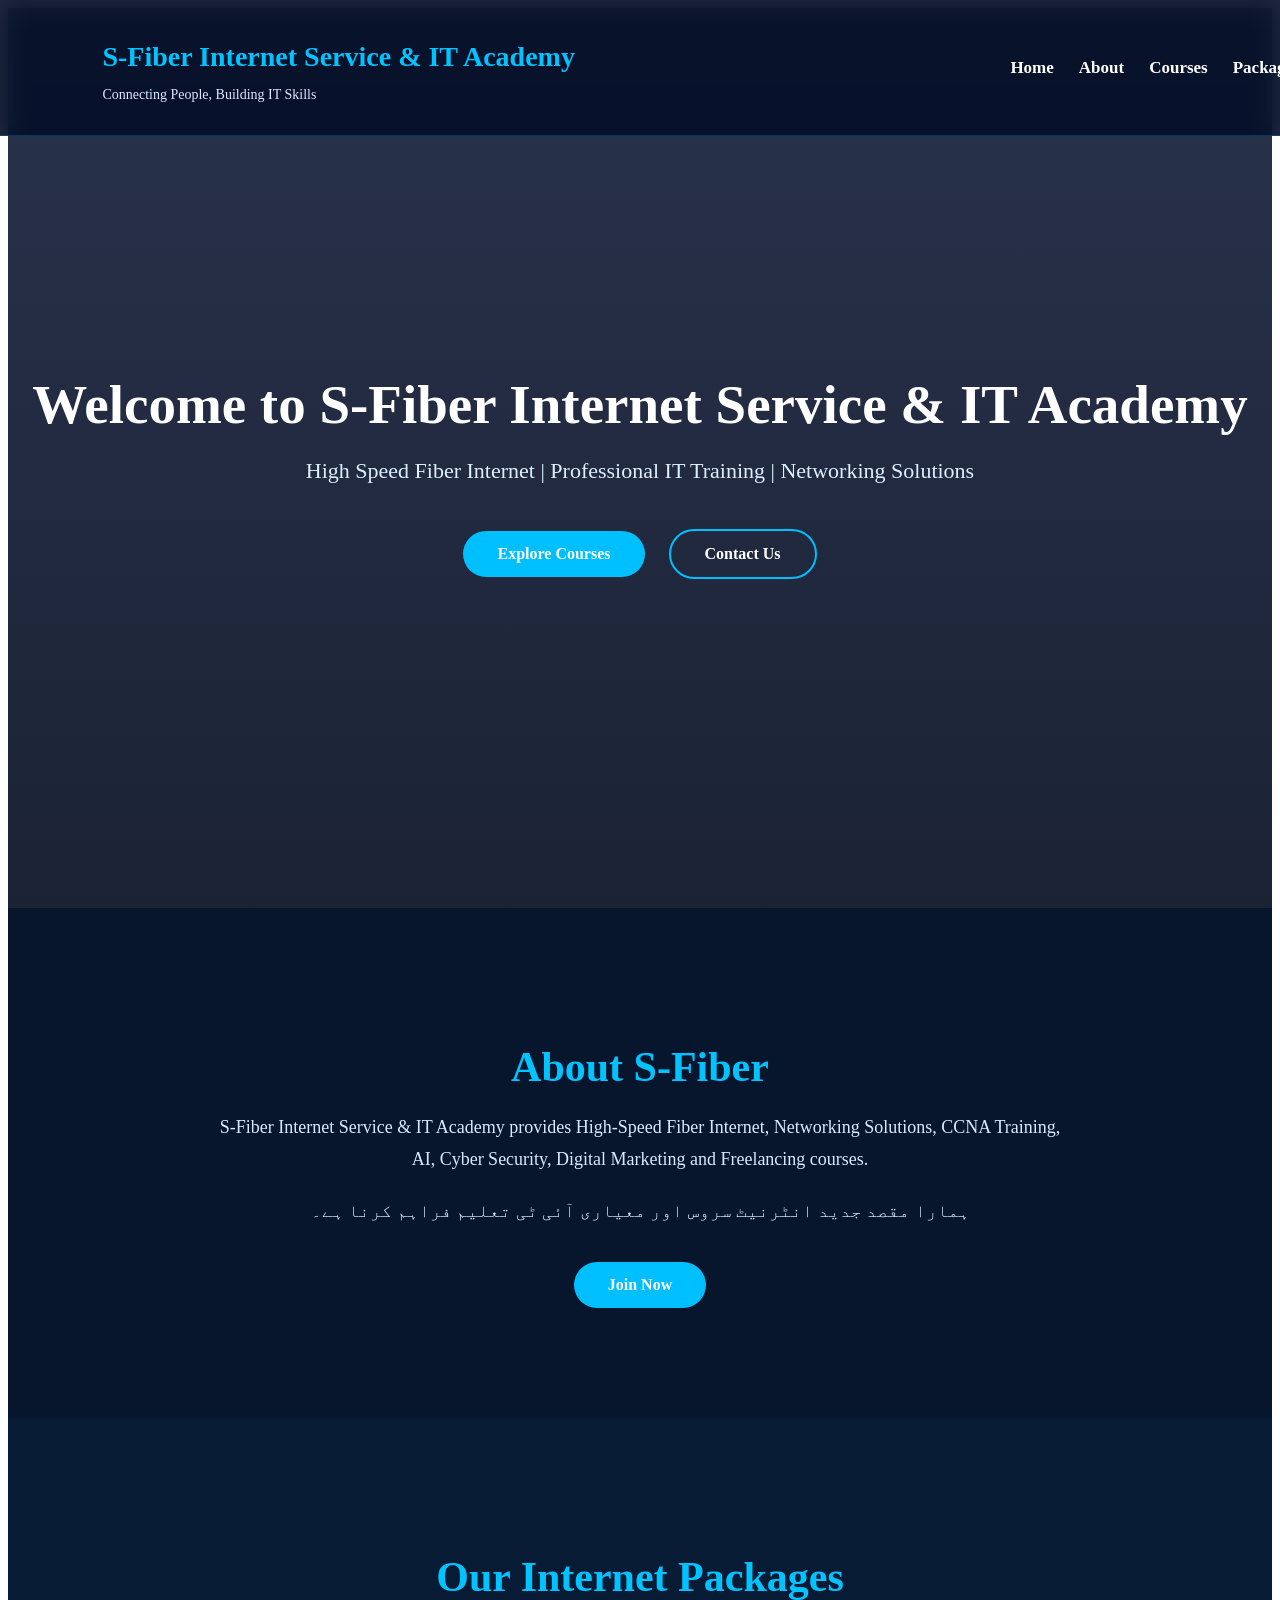
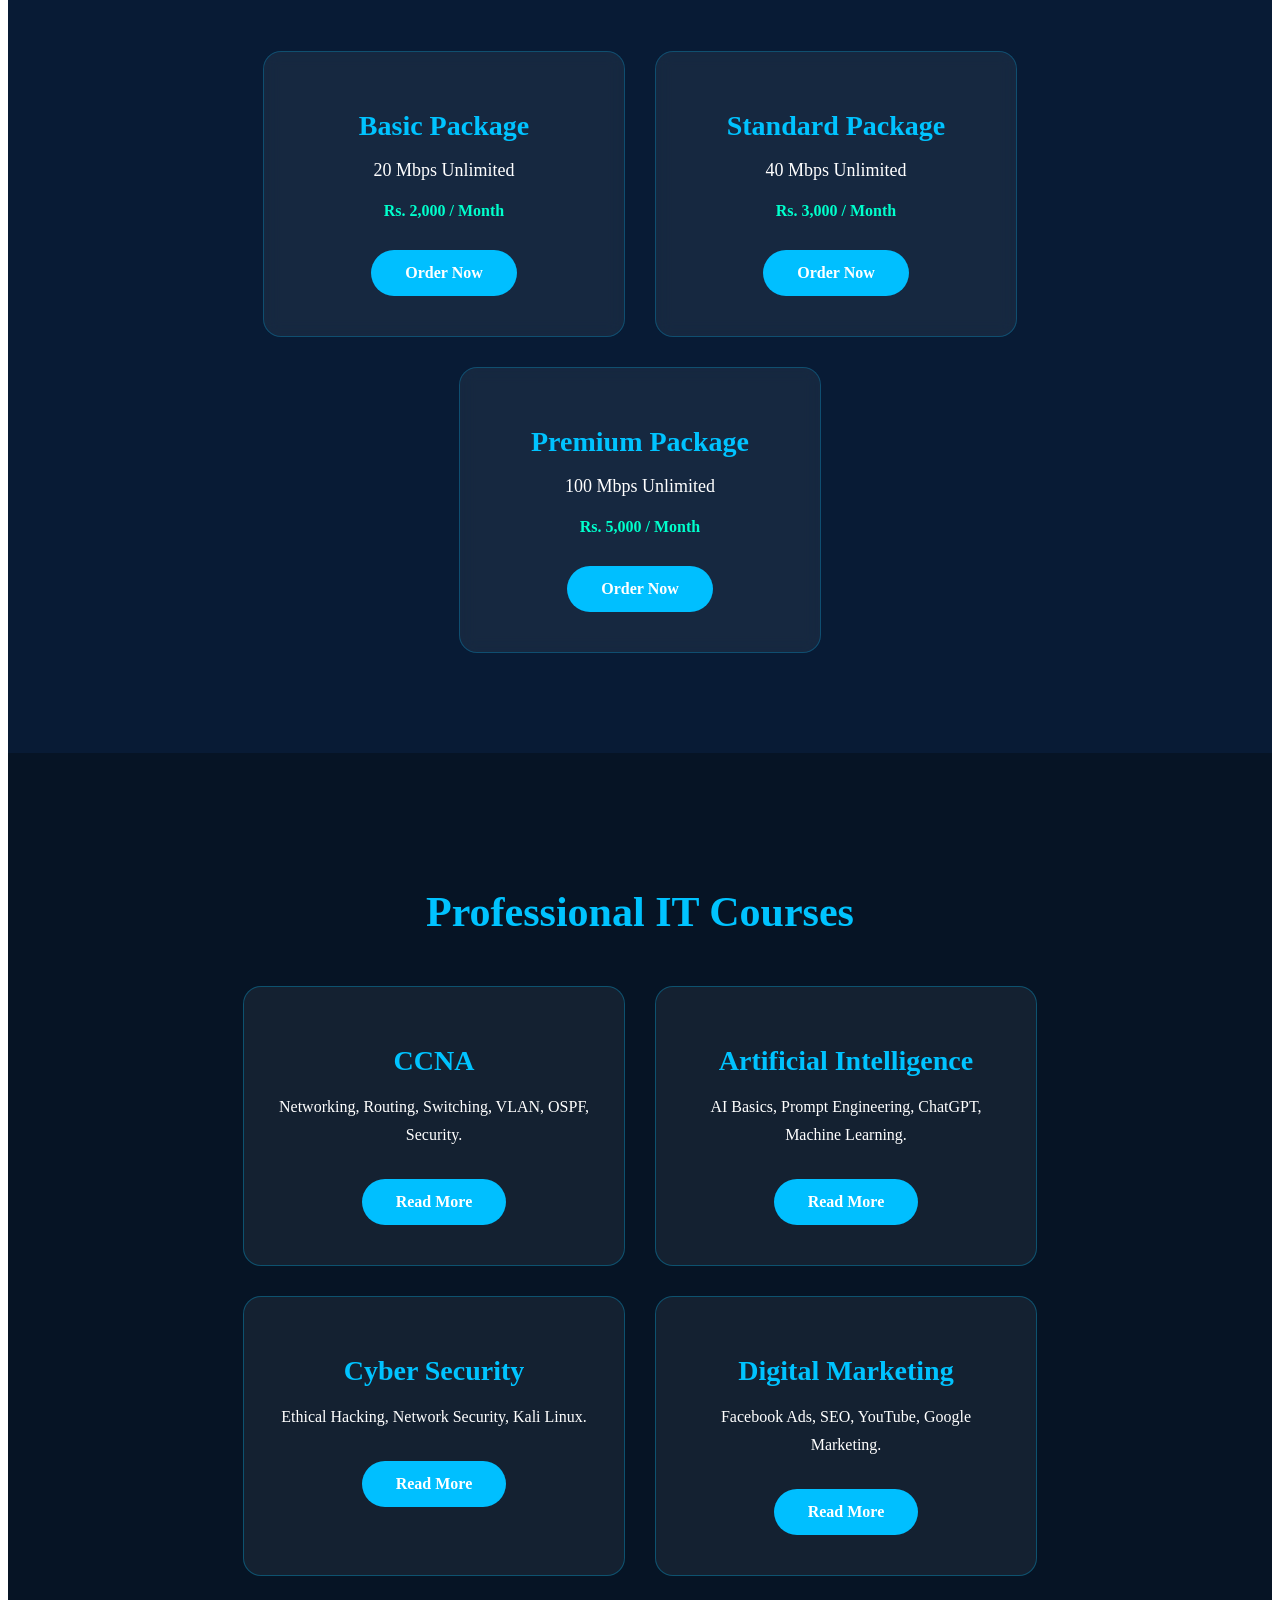
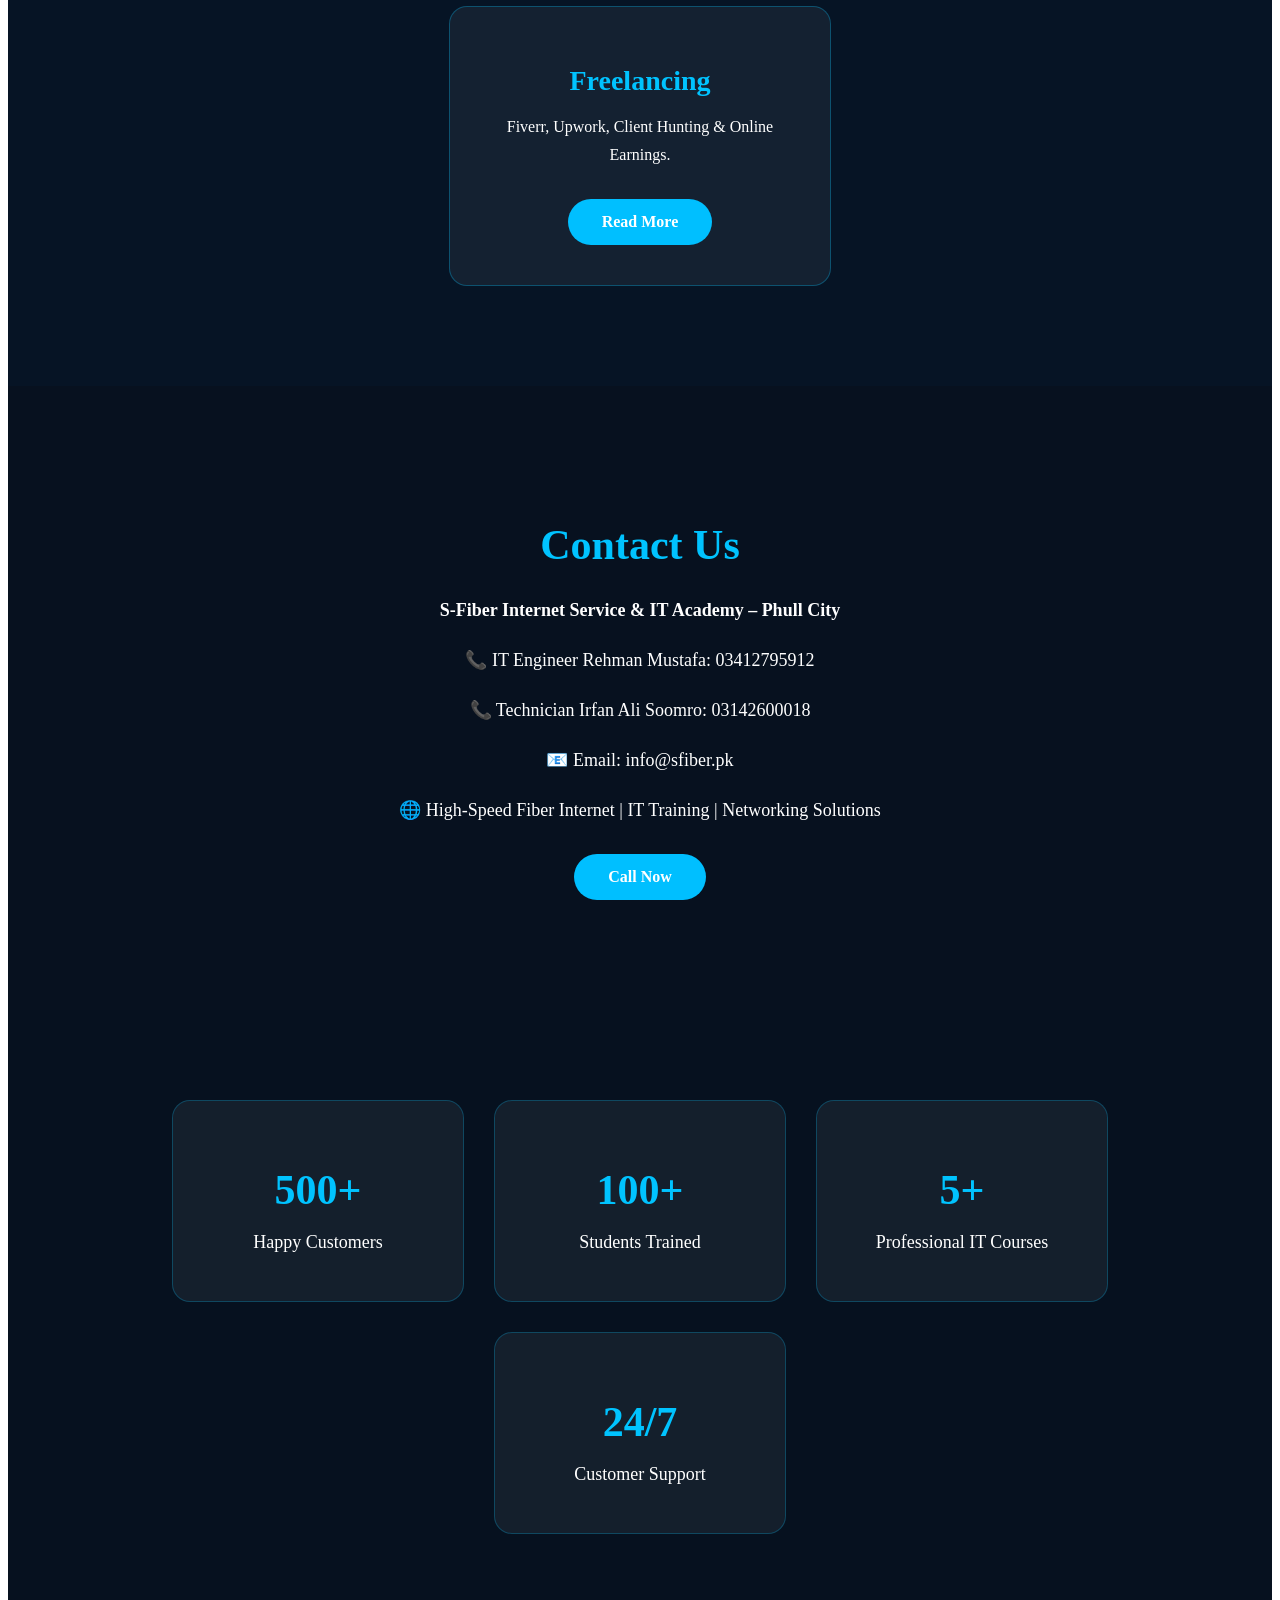
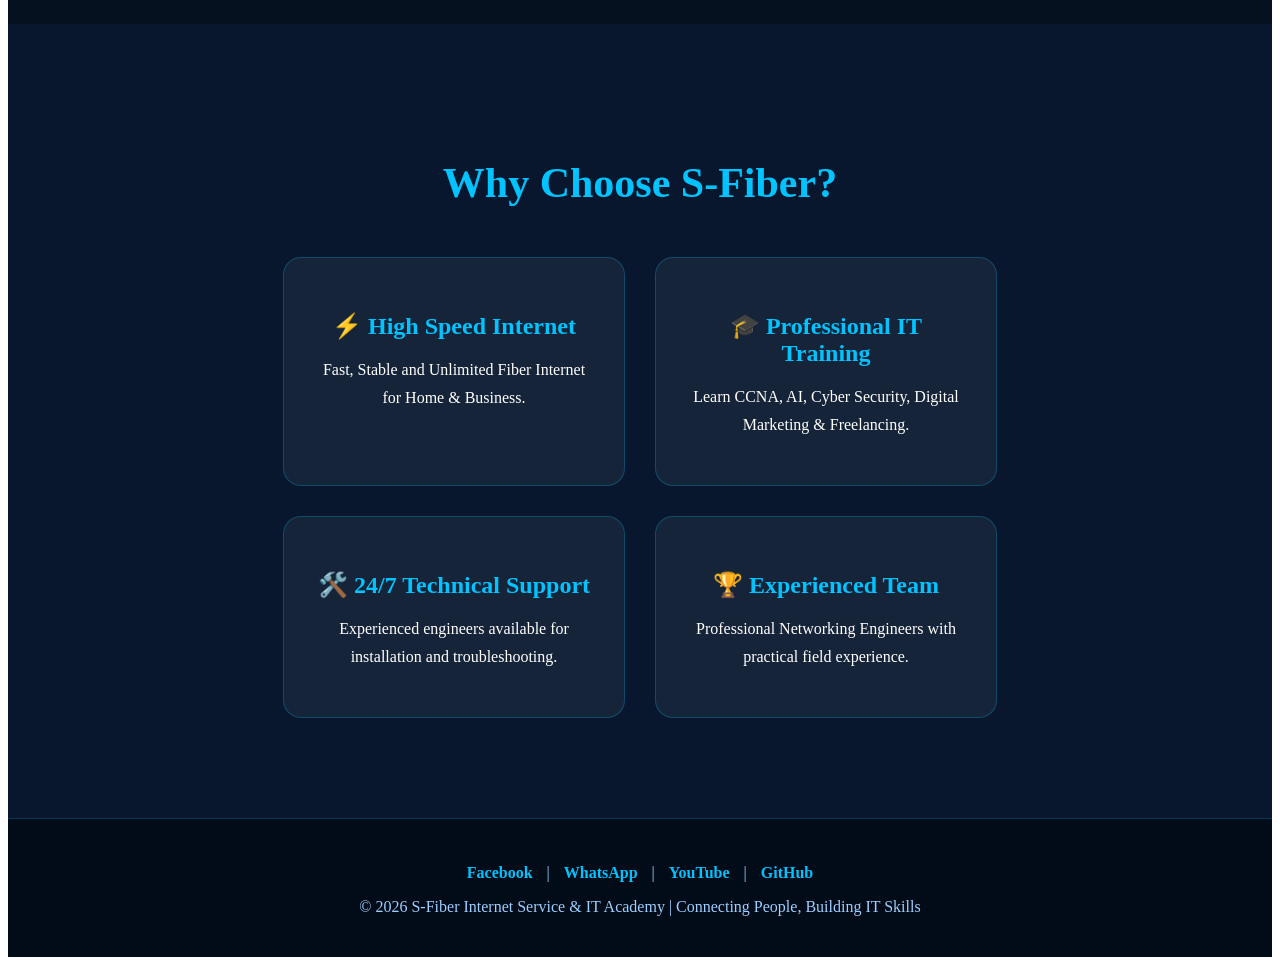
==== index.html @ a6e3f694 "Update index.html" ====
<!DOCTYPE html>
<html lang="en">
<head>
<meta charset="UTF-8">
<meta name="viewport" content="width=device-width, initial-scale=1.0">
<title>S-Fiber Internet Service & IT Academy</title>
<link rel="stylesheet" href="style.css">
</head>
<body>

<header class="header">
    <div class="logo">
        <h2>S-Fiber Internet Service & IT Academy</h2>
        <p>Connecting People, Building IT Skills</p>
    </div>

    <nav>
        <ul>
            <li><a href="#home">Home</a></li>
            <li><a href="#about">About</a></li>
            <li><a href="#courses">Courses</a></li>
            <li><a href="#packages">Packages</a></li>
            <li><a href="#contact">Contact</a></li>
        </ul>
    </nav>
</header>

<section class="hero" id="home">
    <div class="hero-content">
        <h1>Welcome to S-Fiber Internet Service & IT Academy</h1>
        <p>High Speed Fiber Internet | Professional IT Training | Networking Solutions</p>

        <a href="#courses" class="btn">Explore Courses</a>
        <a href="#contact" class="btn btn2">Contact Us</a>
    </div>
</section>
    <!-- ===== About Section ===== -->

<section class="about" id="about">

    <div class="about-text">
        <h2>About S-Fiber</h2>

        <p>
            S-Fiber Internet Service & IT Academy provides High-Speed Fiber
            Internet, Networking Solutions, CCNA Training, AI, Cyber Security,
            Digital Marketing and Freelancing courses.
        </p>

        <p>
            ہمارا مقصد جدید انٹرنیٹ سروس اور معیاری آئی ٹی تعلیم فراہم کرنا ہے۔
        </p>

        <a href="#contact" class="btn">
            Join Now
        </a>

    </div>

</section>
    <!-- Internet Packages -->

<section class="packages" id="packages">

<h2>Our Internet Packages</h2>

<div class="package-container">

<div class="package-card">
<h3>Basic Package</h3>
<p>20 Mbps Unlimited</p>
<h4>Rs. 2,000 / Month</h4>
<a href="#contact" class="btn">Order Now</a>
</div>

<div class="package-card">
<h3>Standard Package</h3>
<p>40 Mbps Unlimited</p>
<h4>Rs. 3,000 / Month</h4>
<a href="#contact" class="btn">Order Now</a>
</div>

<div class="package-card">
<h3>Premium Package</h3>
<p>100 Mbps Unlimited</p>
<h4>Rs. 5,000 / Month</h4>
<a href="#contact" class="btn">Order Now</a>
</div>

</div>

</section>
    <!-- ===== IT Courses ===== -->

<section class="courses" id="courses">

<h2>Professional IT Courses</h2>

<div class="course-container">

<div class="course-card">
<h3>CCNA</h3>
<p>Networking, Routing, Switching, VLAN, OSPF, Security.</p>
<a href="courses/ccna.html" class="btn">Read More</a>
</div>

<div class="course-card">
<h3>Artificial Intelligence</h3>
<p>AI Basics, Prompt Engineering, ChatGPT, Machine Learning.</p>
<a href="courses/ai.html" class="btn">Read More</a>
</div>

<div class="course-card">
<h3>Cyber Security</h3>
<p>Ethical Hacking, Network Security, Kali Linux.</p>
<a href="courses/cyber.html" class="btn">Read More</a>
</div>

<div class="course-card">
<h3>Digital Marketing</h3>
<p>Facebook Ads, SEO, YouTube, Google Marketing.</p>
<a href="courses/digital-marketing.html" class="btn">Read More</a>
</div>

<div class="course-card">
<h3>Freelancing</h3>
<p>Fiverr, Upwork, Client Hunting & Online Earnings.</p>
<a href="courses/freelancing.html" class="btn">Read More</a>
</div>

</div>

</section>
  <section class="contact" id="contact">

<h2>Contact Us</h2>

<p><strong>S-Fiber Internet Service & IT Academy – Phull City</strong></p>

<p>📞 IT Engineer Rehman Mustafa: 03412795912</p>

<p>📞 Technician Irfan Ali Soomro: 03142600018</p>

<p>📧 Email: info@sfiber.pk</p>

<p>🌐 High-Speed Fiber Internet | IT Training | Networking Solutions</p>

<a href="#" class="btn">Call Now</a>

</section>
<!-- ===== Statistics Section ===== -->

<section class="stats">

<div class="stat-box">
<h2>500+</h2>
<p>Happy Customers</p>
</div>

<div class="stat-box">
<h2>100+</h2>
<p>Students Trained</p>
</div>

<div class="stat-box">
<h2>5+</h2>
<p>Professional IT Courses</p>
</div>

<div class="stat-box">
<h2>24/7</h2>
<p>Customer Support</p>
</div>

</section>
<!-- ===== Why Choose Us ===== -->

<section class="why-us">

<h2>Why Choose S-Fiber?</h2>

<div class="why-container">

<div class="why-card">
<h3>⚡ High Speed Internet</h3>
<p>Fast, Stable and Unlimited Fiber Internet for Home & Business.</p>
</div>

<div class="why-card">
<h3>🎓 Professional IT Training</h3>
<p>Learn CCNA, AI, Cyber Security, Digital Marketing & Freelancing.</p>
</div>

<div class="why-card">
<h3>🛠️ 24/7 Technical Support</h3>
<p>Experienced engineers available for installation and troubleshooting.</p>
</div>

<div class="why-card">
<h3>🏆 Experienced Team</h3>
<p>Professional Networking Engineers with practical field experience.</p>
</div>

</div>

</section>

<footer>
    <div class="footer-links">
    <a href="#">Facebook</a> |
    <a href="#">WhatsApp</a> |
    <a href="#">YouTube</a> |
    <a href="#">GitHub</a>
</div>

<p>© 2026 S-Fiber Internet Service & IT Academy | Connecting People, Building IT Skills</p>

</footer>
</body>
</html>
---- style.css ----
/* ===== Professional Header ===== */

.header{
    position:fixed;
    top:0;
    left:0;
    width:100%;
    padding:18px 8%;
    background:rgba(5,15,40,.90);
    backdrop-filter:blur(10px);
    display:flex;
    justify-content: flex-start;
gap: 80px;
    align-items:center;
    z-index:1000;
    border-bottom:1px solid rgba(0,170,255,.25);
}

.logo h2{
    color:#00c3ff;
    font-size:28px;
    margin-bottom:4px;
}

.logo p{
    color:#d8e9ff;
    font-size:14px;
}
nav{
    margin-left:auto;
}
nav ul{
    display:flex;
    list-style:none;
    gap:25px;
}

nav ul li a{
    color:#fff;
    text-decoration:none;
    font-size:17px;
    font-weight:600;
    transition:.3s;
}

nav ul li a:hover{
    color:#00c3ff;
}

/* ===== Hero Section ===== */

.hero{
    height:100vh;
    display:flex;
    justify-content:center;
    align-items:center;
    text-align:center;
    padding:0 20px;
    background:linear-gradient(rgba(3,15,45,.85),rgba(2,10,30,.90)),
    url("https://images.unsplash.com/photo-1518770660439-4636190af475?auto=format&fit=crop&w=1600&q=80");
    background-size:cover;
    background-position:center;
}

.hero-content h1{
    font-size:55px;
    color:#ffffff;
    margin-bottom:20px;
}

.hero-content p{
    font-size:22px;
    color:#dcefff;
    margin-bottom:35px;
}

.btn{
    display:inline-block;
    padding:14px 34px;
    background:#00bfff;
    color:#fff;
    text-decoration:none;
    border-radius:40px;
    margin:10px;
    font-weight:bold;
    transition:.3s;
}

.btn:hover{
    background:#008cff;
    transform:translateY(-5px);
}

.btn2{
    background:transparent;
    border:2px solid #00bfff;
}

.btn2:hover{
    background:#00bfff;
}

/* ===== Mobile ===== */

@media(max-width:768px){

.header{
    flex-direction:column;
    padding:15px;
}

nav ul{
    flex-wrap:wrap;
    justify-content:center;
    gap:15px;
    margin-top:10px;
}

.hero-content h1{
    font-size:34px;
}

.hero-content p{
    font-size:18px;
}

}
/* ===== About Section ===== */

.about{

padding:100px 8%;
background:#07162d;

}

.about-text{

max-width:850px;
margin:auto;
text-align:center;

}

.about h2{

font-size:42px;
color:#00c3ff;
margin-bottom:20px;

}

.about p{

font-size:18px;
line-height:32px;
color:#d8e9ff;
margin-bottom:20px;

}

.about .btn{

margin-top:15px;

}
/* ===== Internet Packages ===== */

.packages{
padding:100px 8%;
background:#081b35;
text-align:center;
}

.packages h2{
font-size:42px;
color:#00c3ff;
margin-bottom:50px;
}

.package-container{
display:flex;
justify-content:center;
flex-wrap:wrap;
gap:30px;
}

.package-card{
width:300px;
padding:30px;
background:rgba(255,255,255,.06);
border:1px solid rgba(0,195,255,.25);
border-radius:18px;
transition:.4s;
backdrop-filter:blur(8px);
}

.package-card:hover{
transform:translateY(-10px);
box-shadow:0 0 25px rgba(0,195,255,.45);
}

.package-card h3{
color:#00c3ff;
font-size:28px;
margin-bottom:15px;
}

.package-card p{
font-size:18px;
color:#fff;
margin-bottom:15px;
}

.package-card h4{
color:#00ffcc;
margin-bottom:20px;
}
/* ===== IT Courses ===== */

.courses{
padding:100px 8%;
background:#061425;
text-align:center;
}

.courses h2{
font-size:42px;
color:#00c3ff;
margin-bottom:50px;
}

.course-container{
display:flex;
justify-content:center;
flex-wrap:wrap;
gap:30px;
}

.course-card{
width:320px;
padding:30px;
background:rgba(255,255,255,.06);
border-radius:18px;
border:1px solid rgba(0,195,255,.30);
transition:.4s;
}

.course-card:hover{
transform:translateY(-10px);
box-shadow:0 0 25px rgba(0,195,255,.40);
}

.course-card h3{
color:#00c3ff;
margin-bottom:15px;
font-size:28px;
}

.course-card p{
color:#fff;
margin-bottom:20px;
line-height:28px;
}
/* ===== Contact ===== */

.contact{
padding:100px 8%;
text-align:center;
background:#07111f;
}

.contact h2{
font-size:42px;
color:#00c3ff;
margin-bottom:25px;
}

.contact p{
font-size:18px;
line-height:32px;
color:#fff;
}

footer{
background:#020b18;
padding:25px;
text-align:center;
color:#9ecfff;
border-top:1px solid rgba(0,195,255,.25);
}
/* ===== Statistics ===== */

.stats{
display:flex;
justify-content:center;
flex-wrap:wrap;
gap:30px;
padding:90px 8%;
background:#06111f;
text-align:center;
}

.stat-box{
width:230px;
padding:30px;
background:rgba(255,255,255,.06);
border-radius:18px;
border:1px solid rgba(0,195,255,.25);
transition:.4s;
}

.stat-box:hover{
transform:translateY(-8px);
box-shadow:0 0 20px rgba(0,195,255,.45);
}

.stat-box h2{
font-size:42px;
color:#00c3ff;
margin-bottom:10px;
}

.stat-box p{
font-size:18px;
color:#fff;
}
.footer-links{
    margin-top:20px;
}

.footer-links a{
    color:#00c3ff;
    text-decoration:none;
    margin:0 10px;
    font-weight:bold;
    transition:.3s;
}

.footer-links a:hover{
    color:#ffffff;
}
/* ===== Why Choose Us ===== */

.why-us{
padding:100px 8%;
background:#08172d;
text-align:center;
}

.why-us h2{
font-size:42px;
color:#00c3ff;
margin-bottom:50px;
}

.why-container{
display:flex;
flex-wrap:wrap;
justify-content:center;
gap:30px;
}

.why-card{
width:280px;
padding:30px;
background:rgba(255,255,255,.06);
border-radius:18px;
border:1px solid rgba(0,195,255,.25);
transition:.4s;
}

.why-card:hover{
transform:translateY(-10px);
box-shadow:0 0 25px rgba(0,195,255,.45);
}

.why-card h3{
color:#00c3ff;
margin-bottom:15px;
font-size:24px;
}

.why-card p{
color:#fff;
line-height:28px;
}
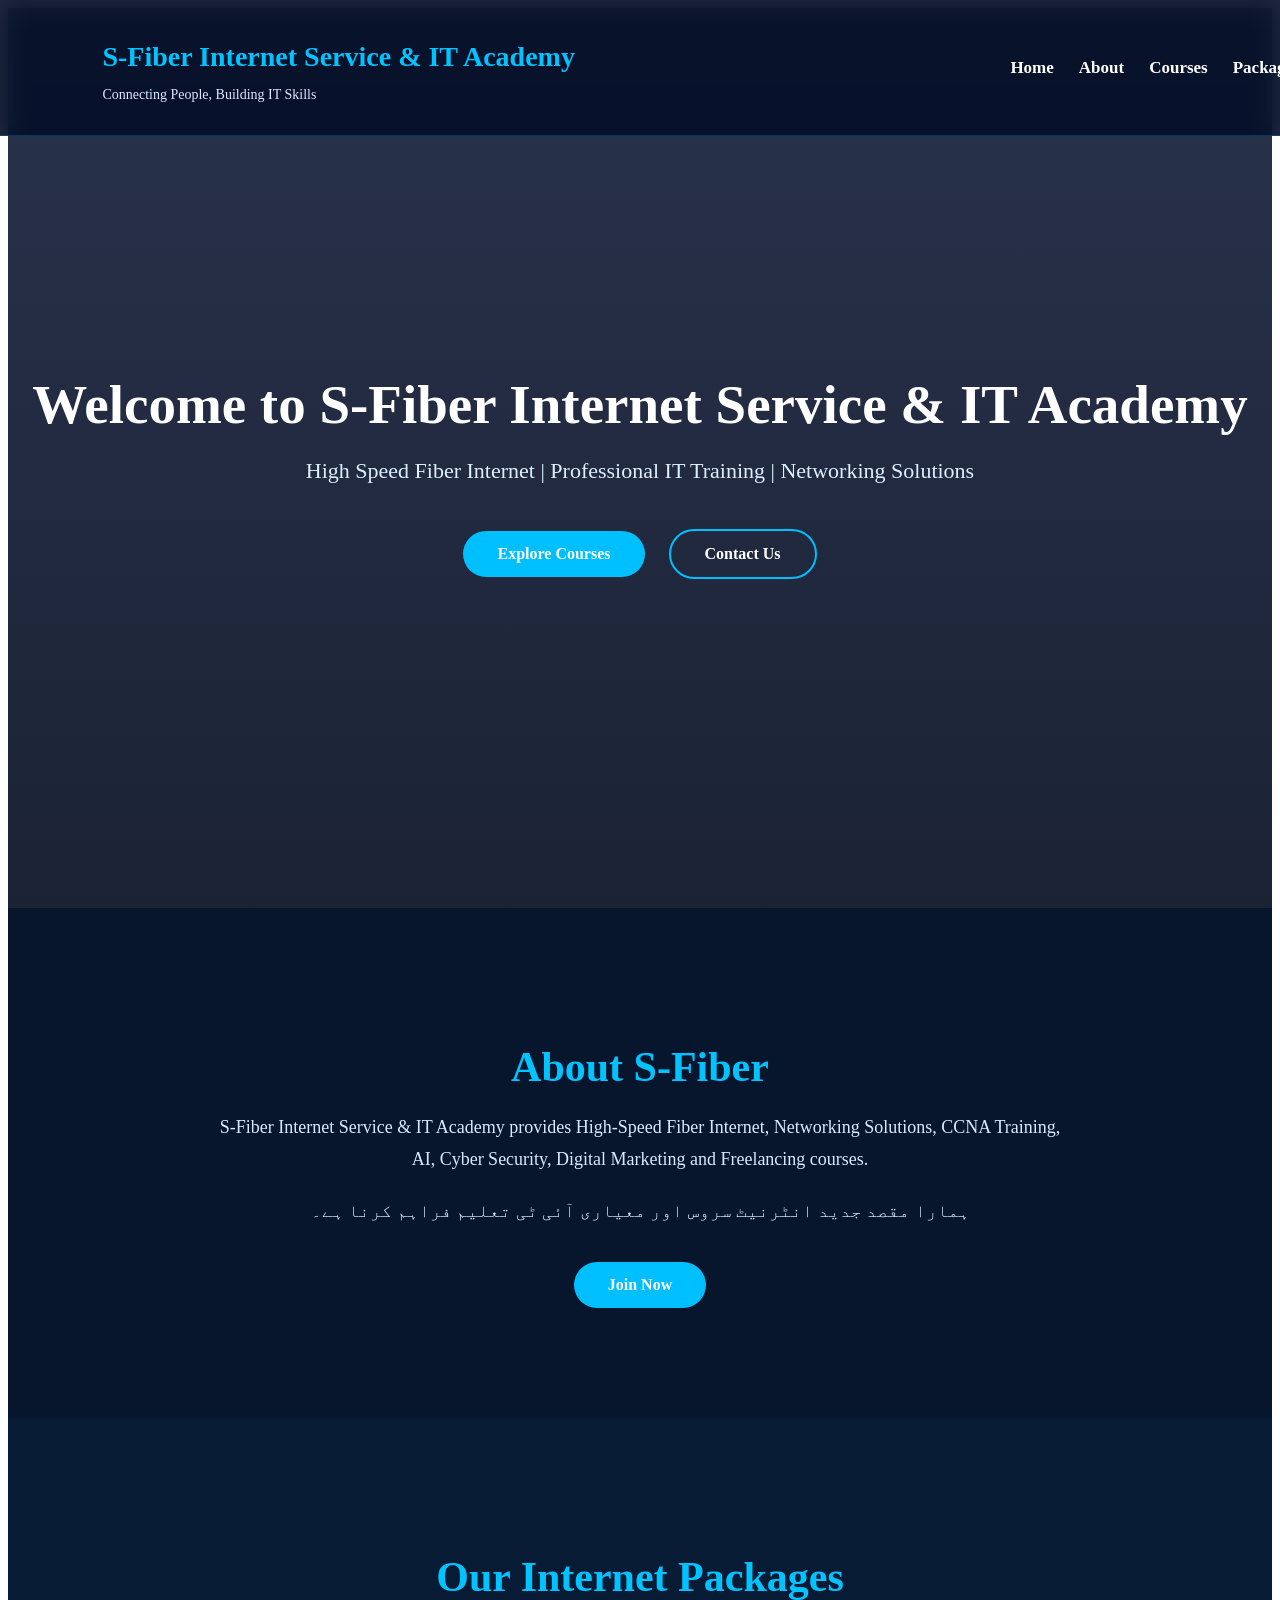
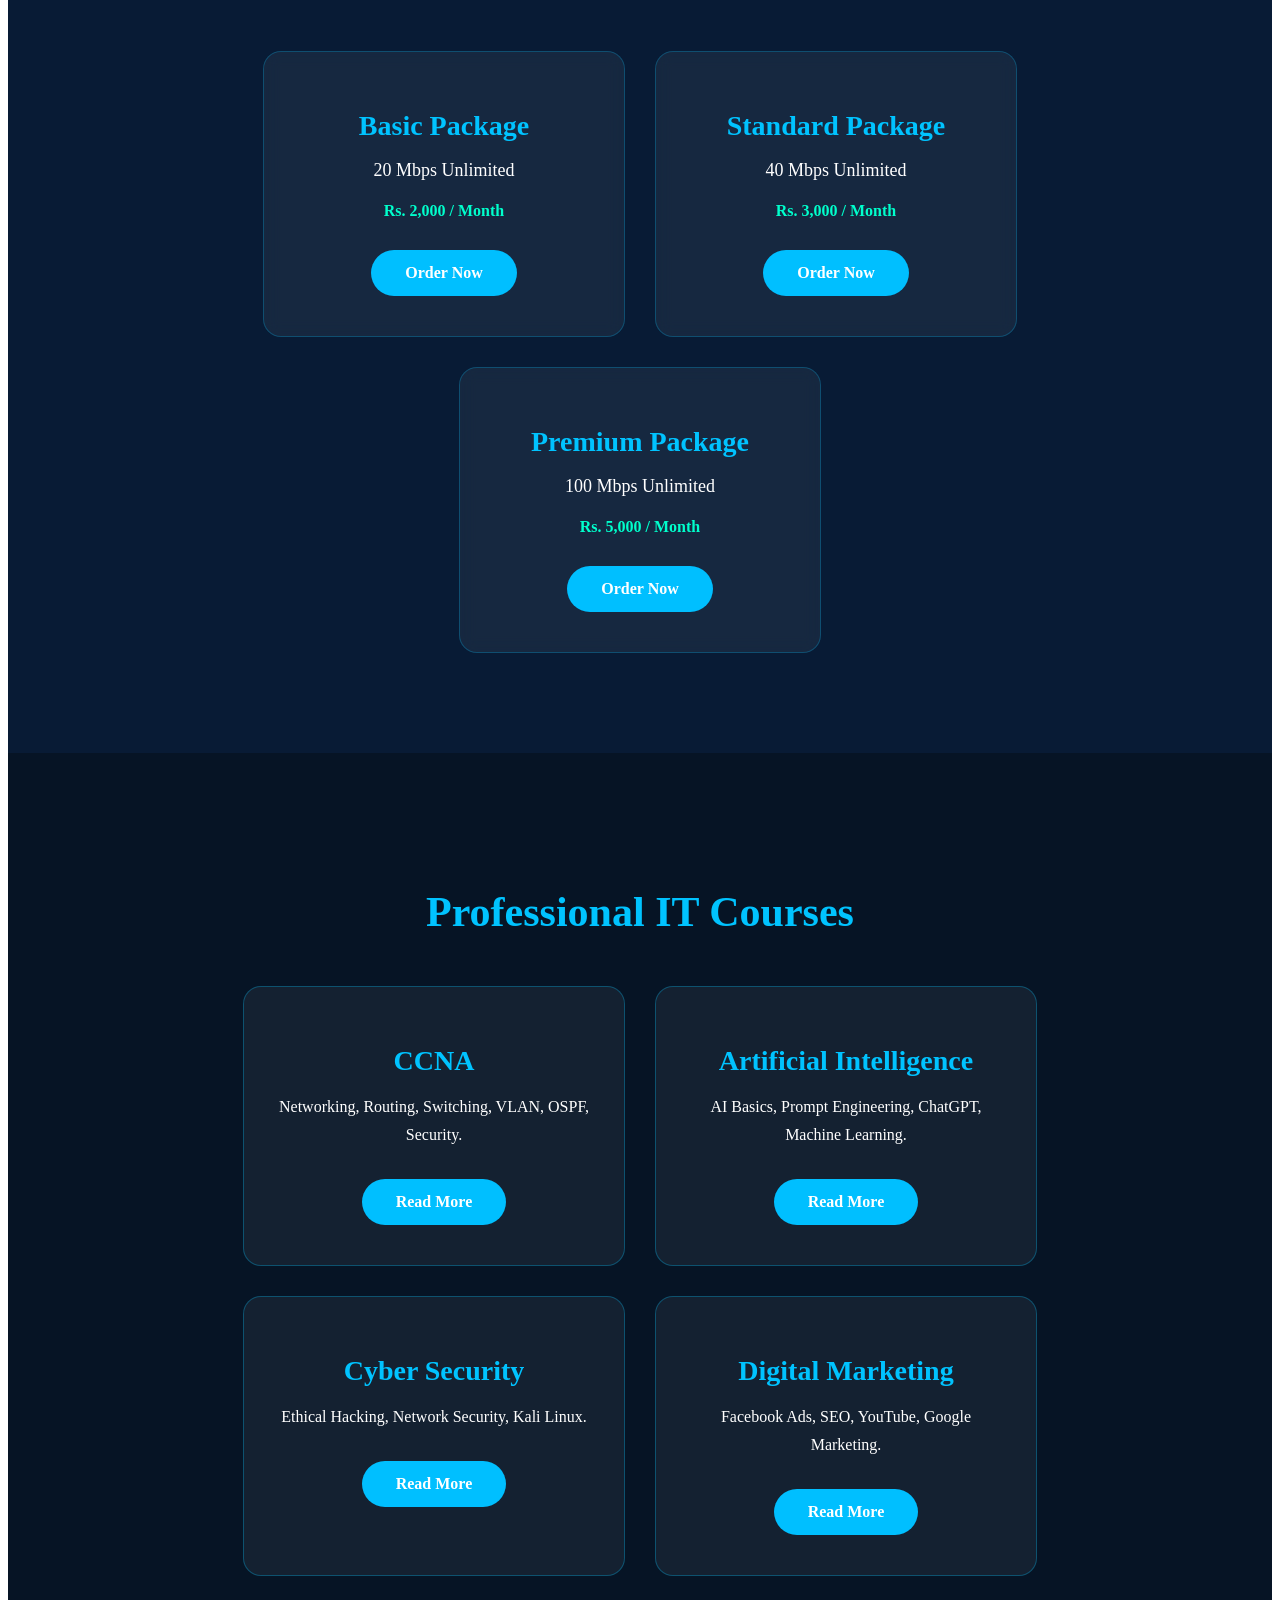
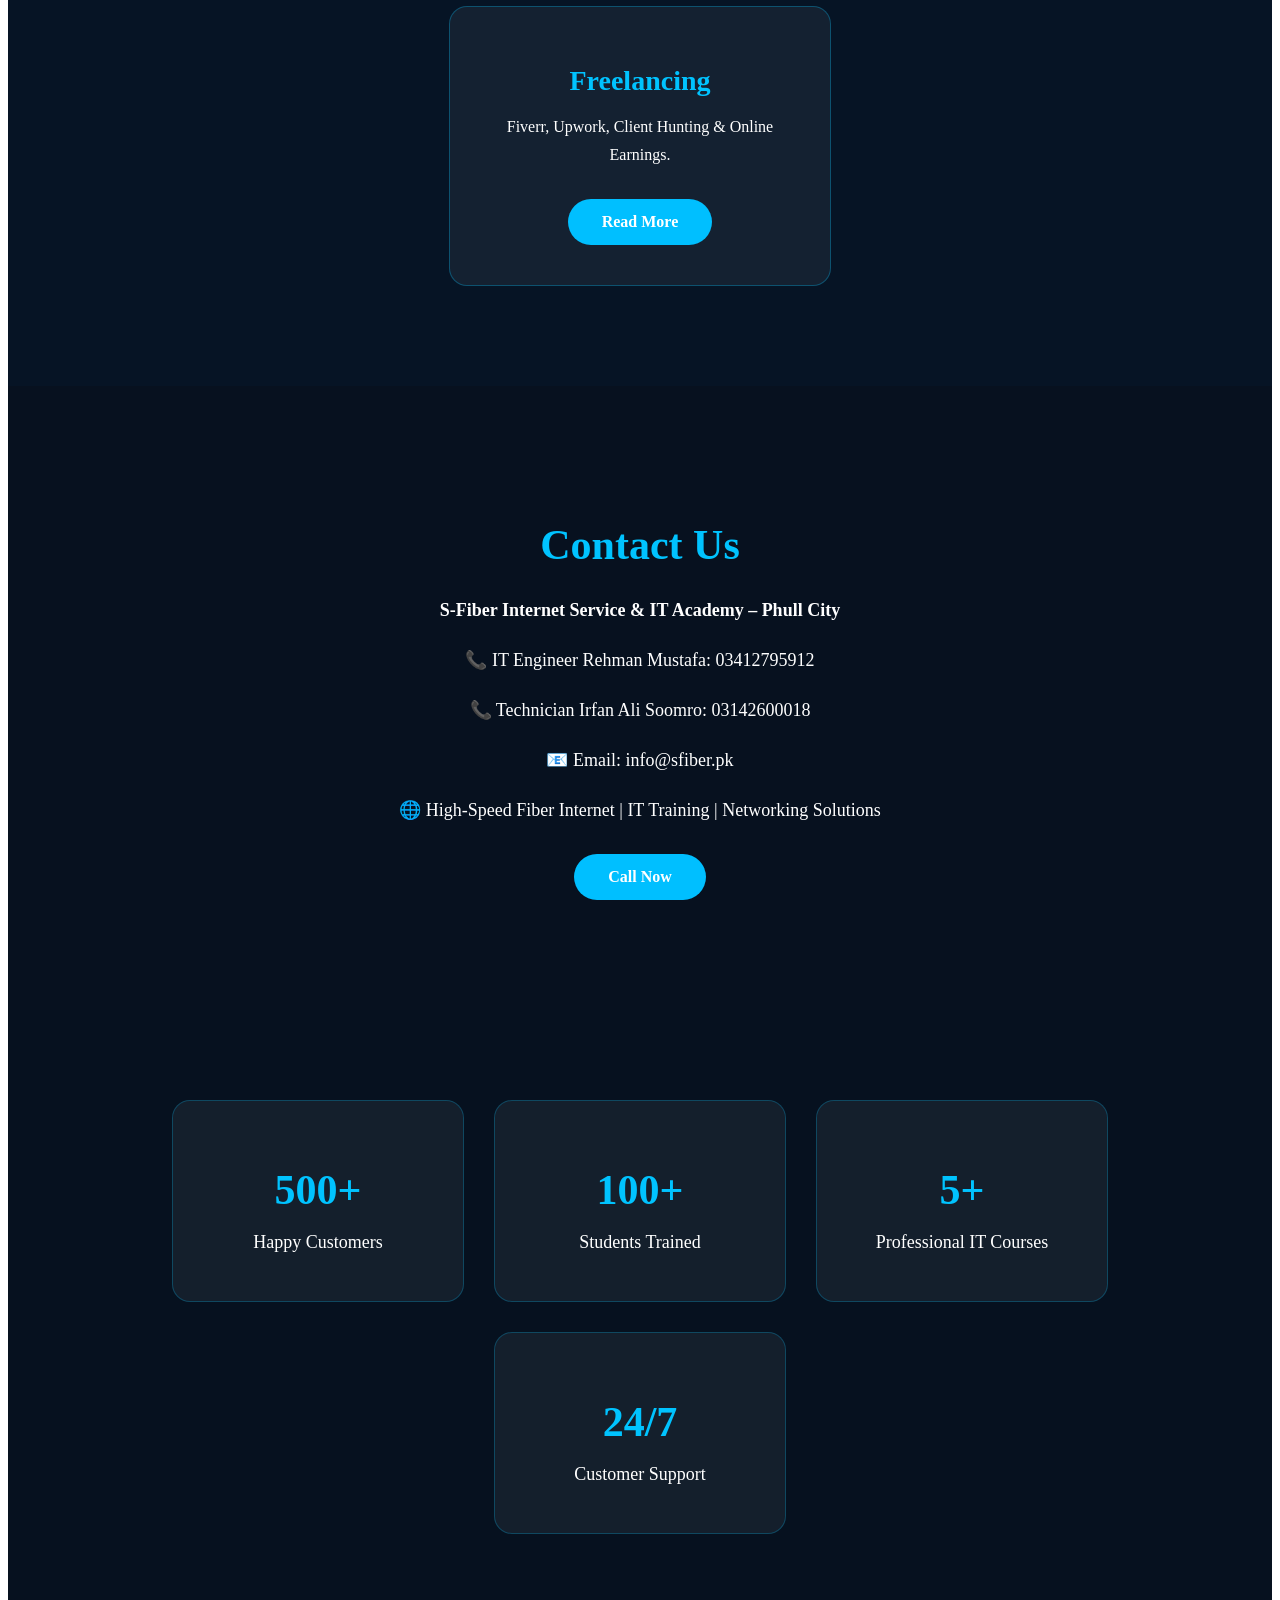
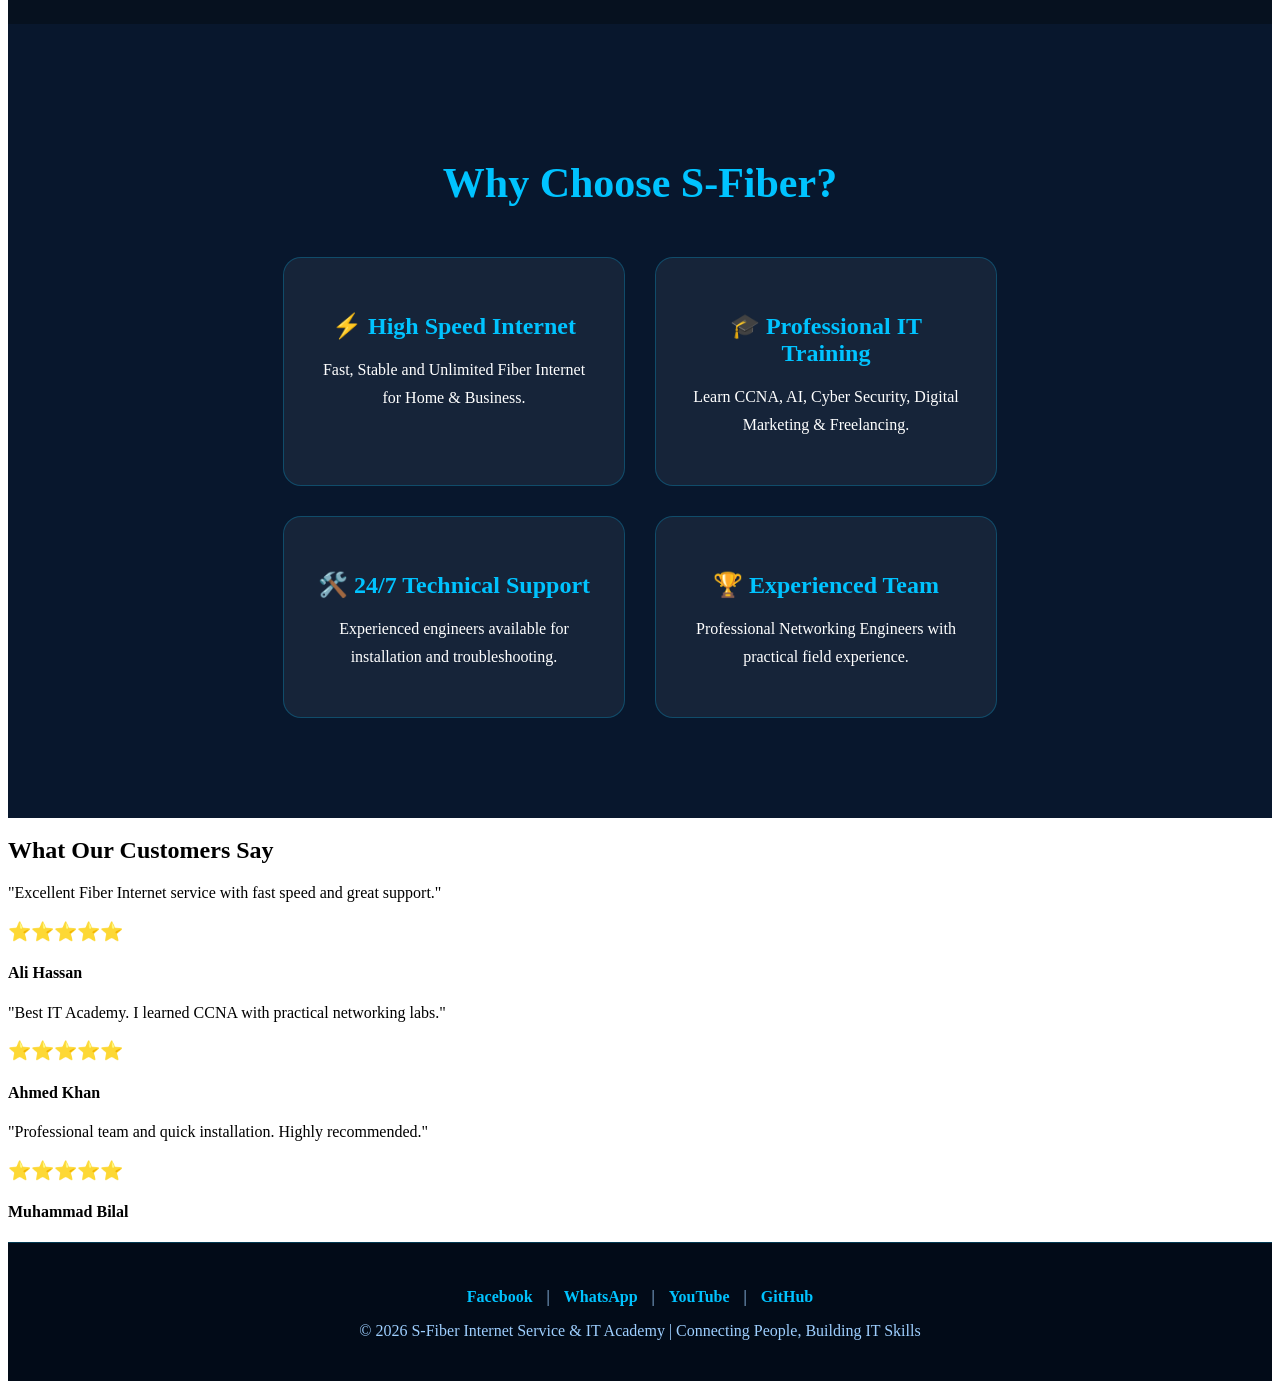
==== commit cbd05835: "Update index.html" ====
--- a/index.html
+++ b/index.html
@@ -204,6 +204,35 @@
 </div>
 
 </section>
+ <!-- ===== Testimonials ===== -->
+
+<section class="testimonials">
+
+<h2>What Our Customers Say</h2>
+
+<div class="testimonial-container">
+
+<div class="testimonial-card">
+<p>"Excellent Fiber Internet service with fast speed and great support."</p>
+<h3>⭐⭐⭐⭐⭐</h3>
+<h4>Ali Hassan</h4>
+</div>
+
+<div class="testimonial-card">
+<p>"Best IT Academy. I learned CCNA with practical networking labs."</p>
+<h3>⭐⭐⭐⭐⭐</h3>
+<h4>Ahmed Khan</h4>
+</div>
+
+<div class="testimonial-card">
+<p>"Professional team and quick installation. Highly recommended."</p>
+<h3>⭐⭐⭐⭐⭐</h3>
+<h4>Muhammad Bilal</h4>
+</div>
+
+</div>
+
+</section>   
 
 <footer>
     <div class="footer-links">
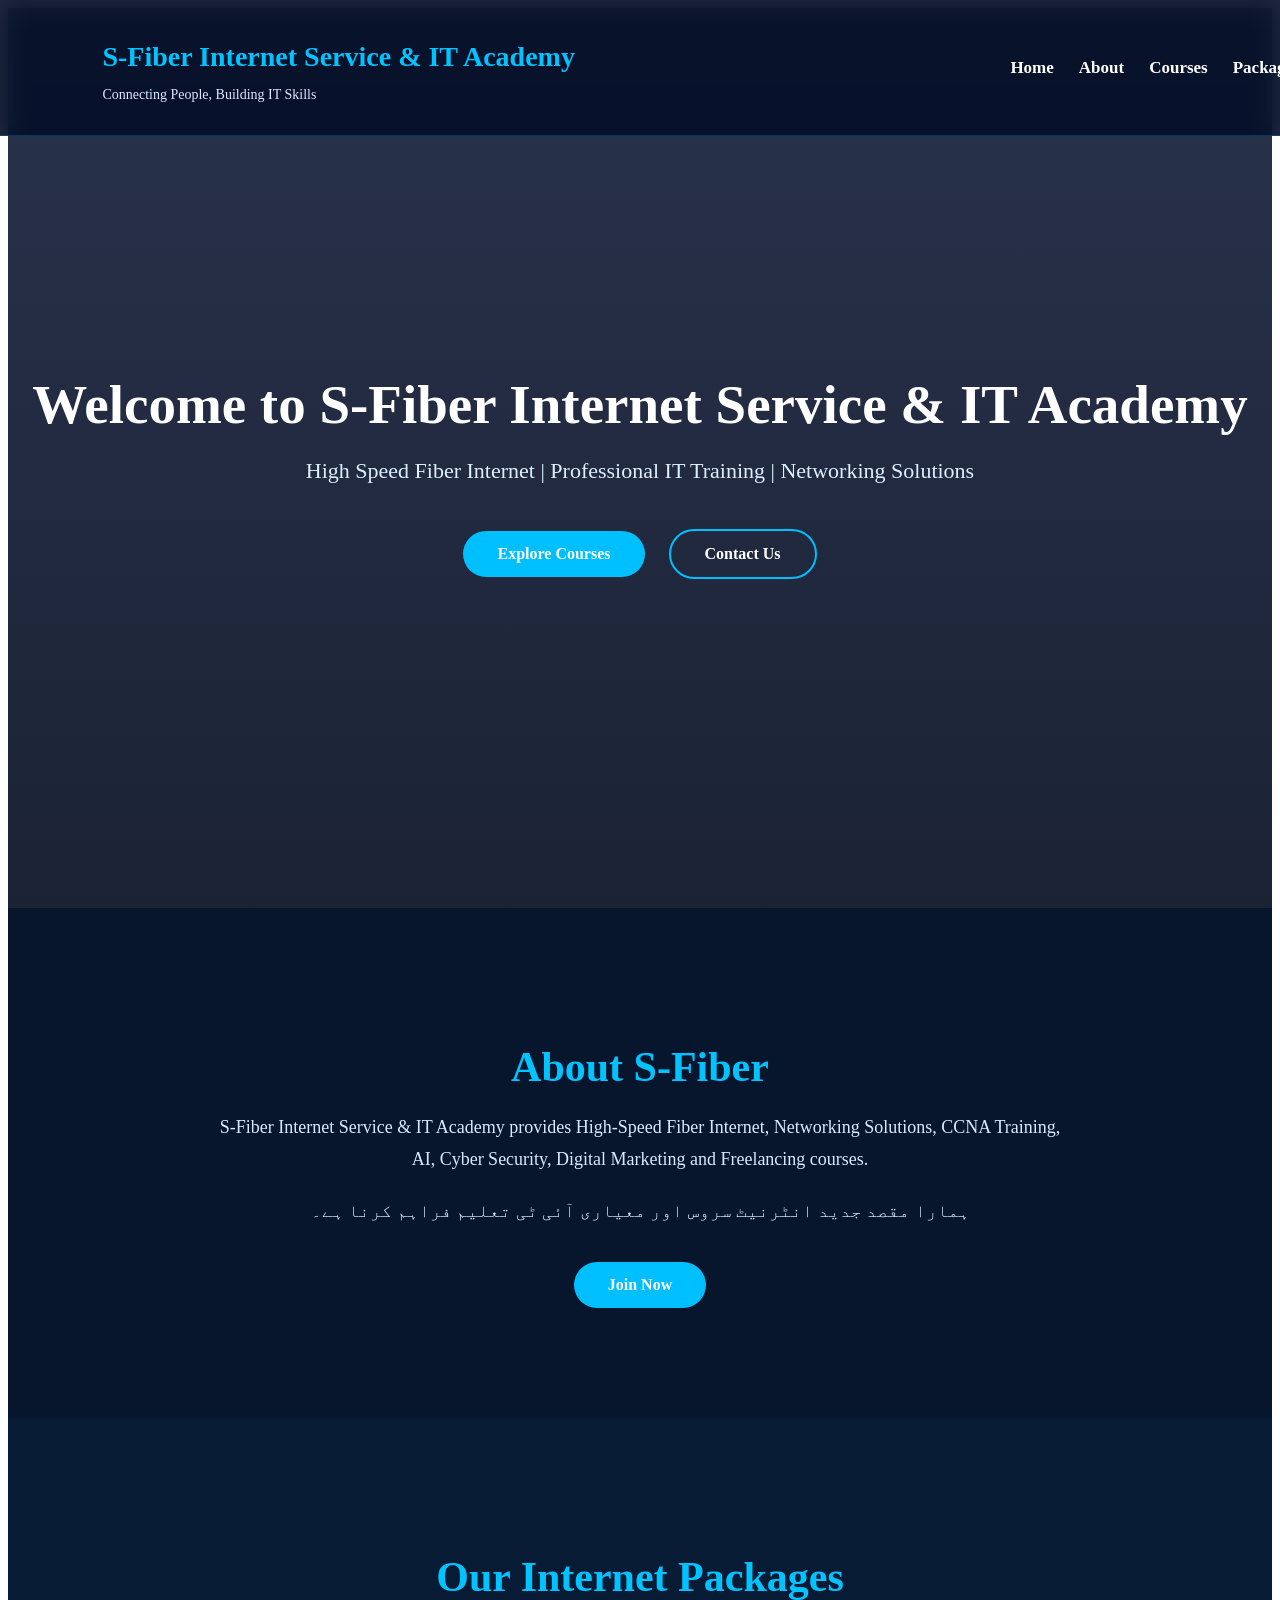
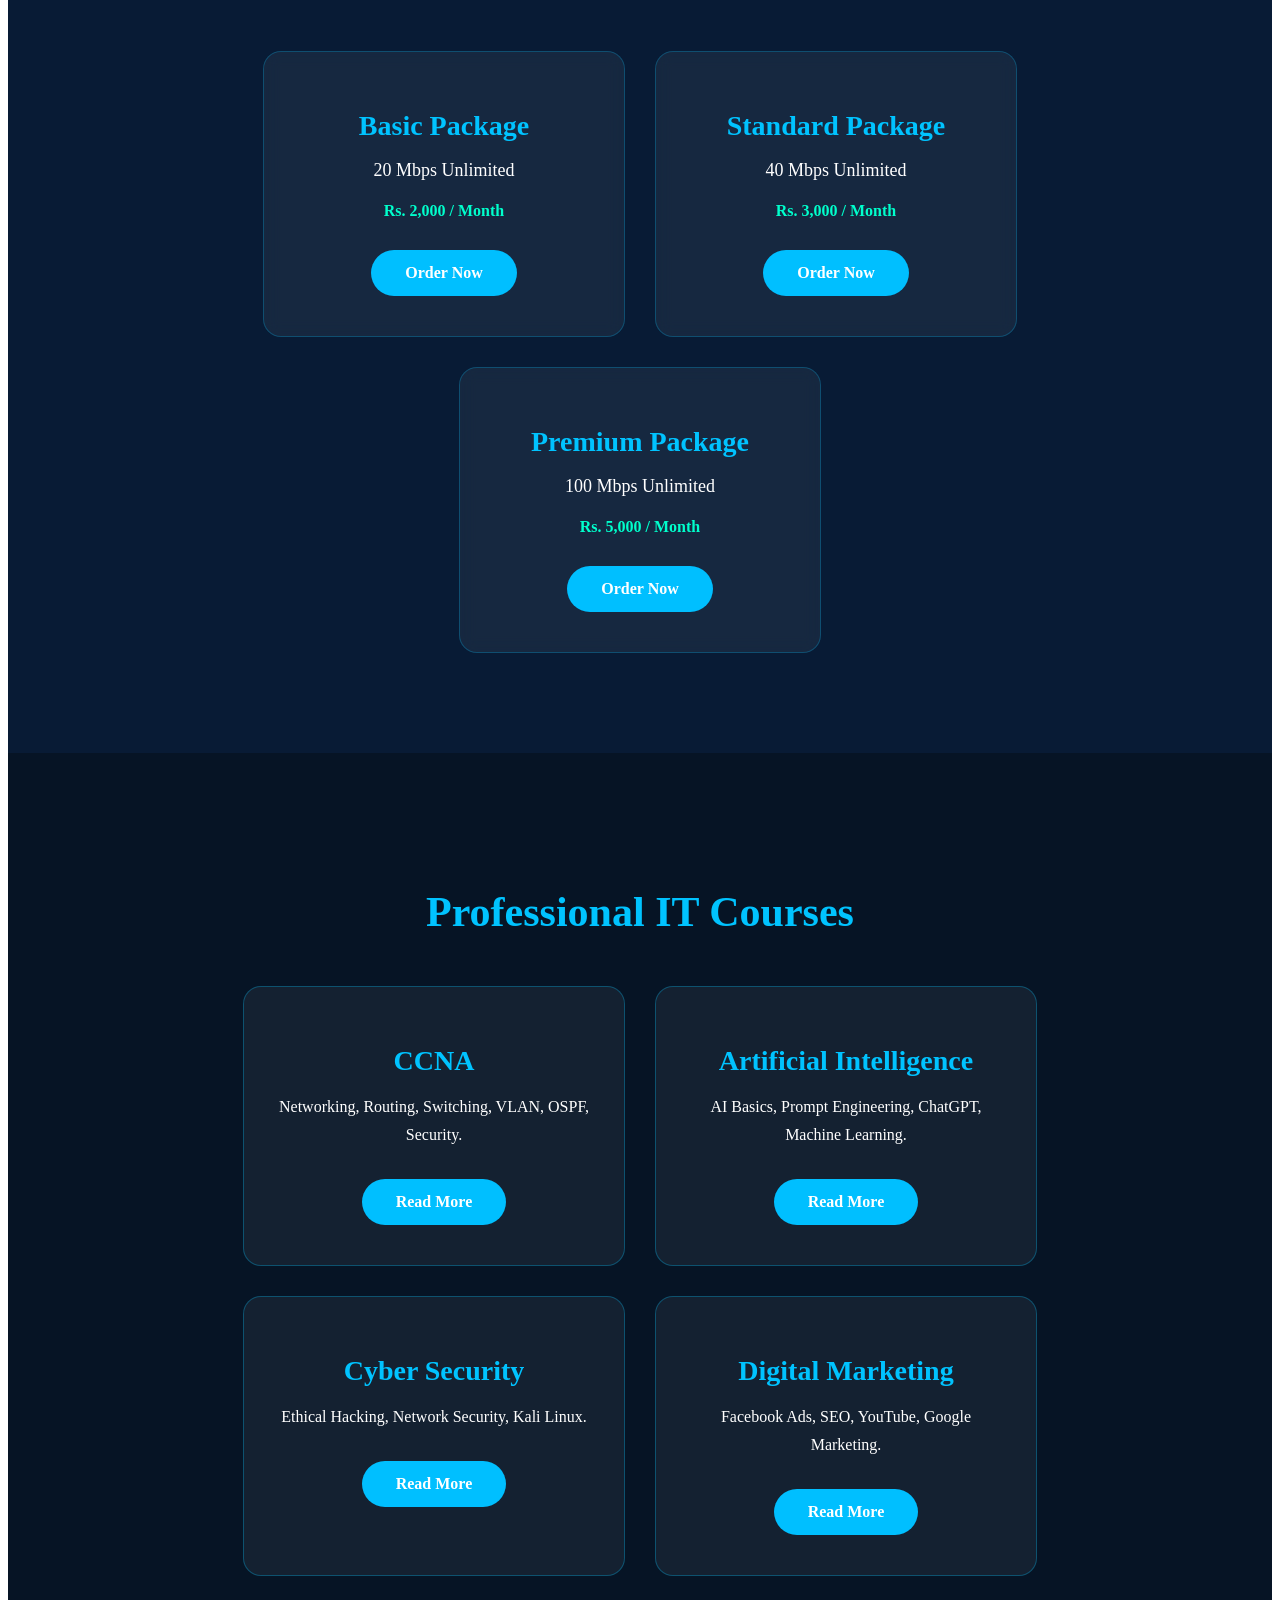
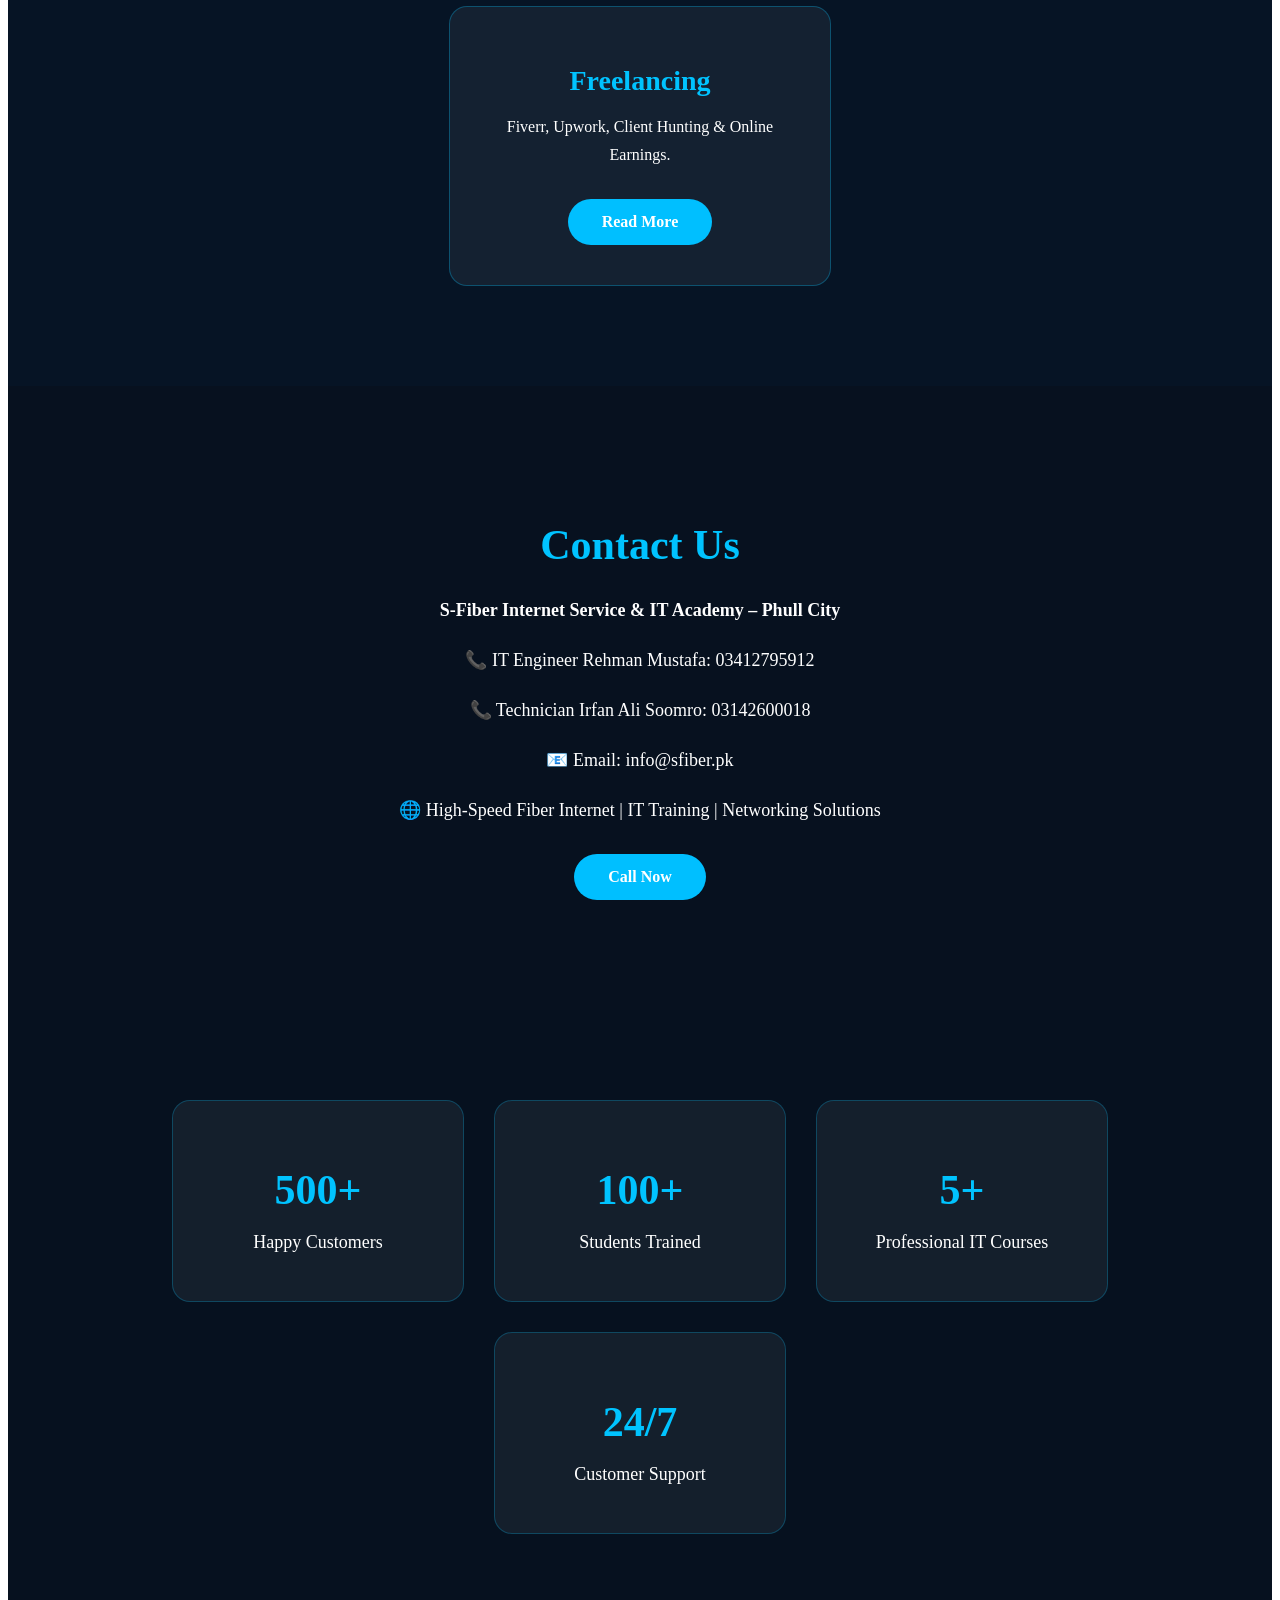
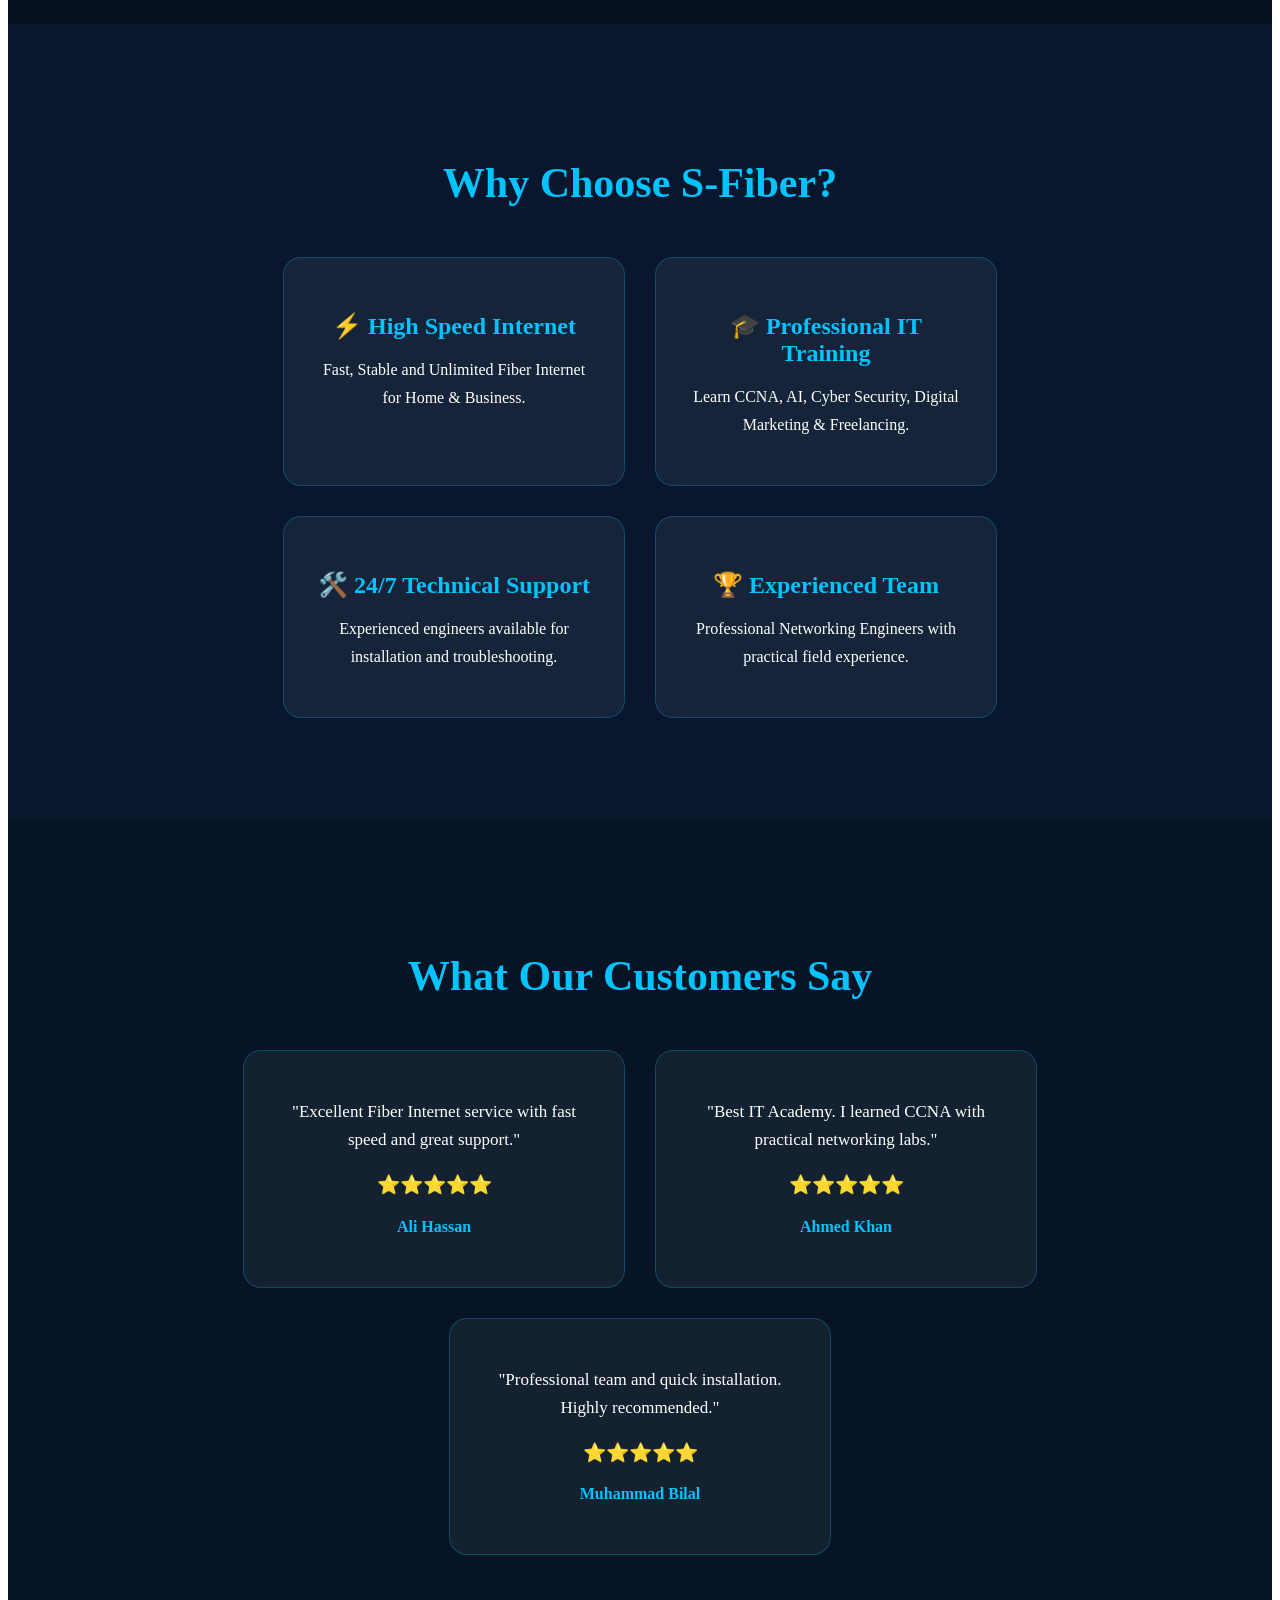
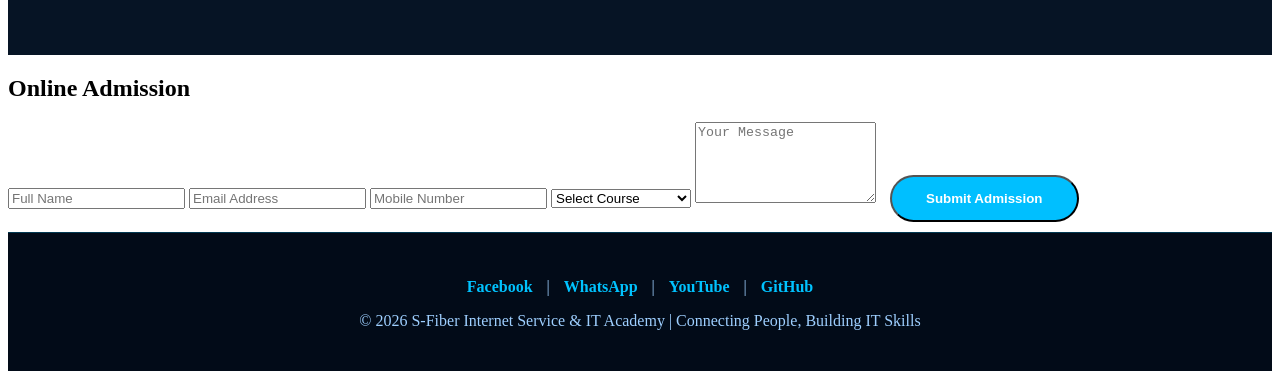
==== commit c3e859ec: "Update index.html" ====
--- a/index.html
+++ b/index.html
@@ -232,7 +232,37 @@
 
 </div>
 
-</section>   
+</section>  
+<!-- ===== Admission Form ===== -->
+
+<section class="admission" id="admission">
+
+<h2>Online Admission</h2>
+
+<form class="admission-form">
+
+<input type="text" placeholder="Full Name" required>
+
+<input type="email" placeholder="Email Address" required>
+
+<input type="tel" placeholder="Mobile Number" required>
+
+<select required>
+<option>Select Course</option>
+<option>CCNA</option>
+<option>Artificial Intelligence</option>
+<option>Cyber Security</option>
+<option>Digital Marketing</option>
+<option>Freelancing</option>
+</select>
+
+<textarea rows="5" placeholder="Your Message"></textarea>
+
+<button type="submit" class="btn">Submit Admission</button>
+
+</form>
+
+</section>
 
 <footer>
     <div class="footer-links">
--- a/style.css
+++ b/style.css
@@ -385,3 +385,53 @@
 color:#fff;
 line-height:28px;
 }
+/* ===== Testimonials ===== */
+
+.testimonials{
+padding:100px 8%;
+background:#061425;
+text-align:center;
+}
+
+.testimonials h2{
+font-size:42px;
+color:#00c3ff;
+margin-bottom:50px;
+}
+
+.testimonial-container{
+display:flex;
+justify-content:center;
+flex-wrap:wrap;
+gap:30px;
+}
+
+.testimonial-card{
+width:320px;
+padding:30px;
+background:rgba(255,255,255,.06);
+border-radius:18px;
+border:1px solid rgba(0,195,255,.25);
+transition:.4s;
+}
+
+.testimonial-card:hover{
+transform:translateY(-10px);
+box-shadow:0 0 25px rgba(0,195,255,.45);
+}
+
+.testimonial-card p{
+color:#fff;
+line-height:28px;
+font-size:17px;
+margin-bottom:20px;
+}
+
+.testimonial-card h3{
+color:#FFD700;
+margin-bottom:10px;
+}
+
+.testimonial-card h4{
+color:#00c3ff;
+}
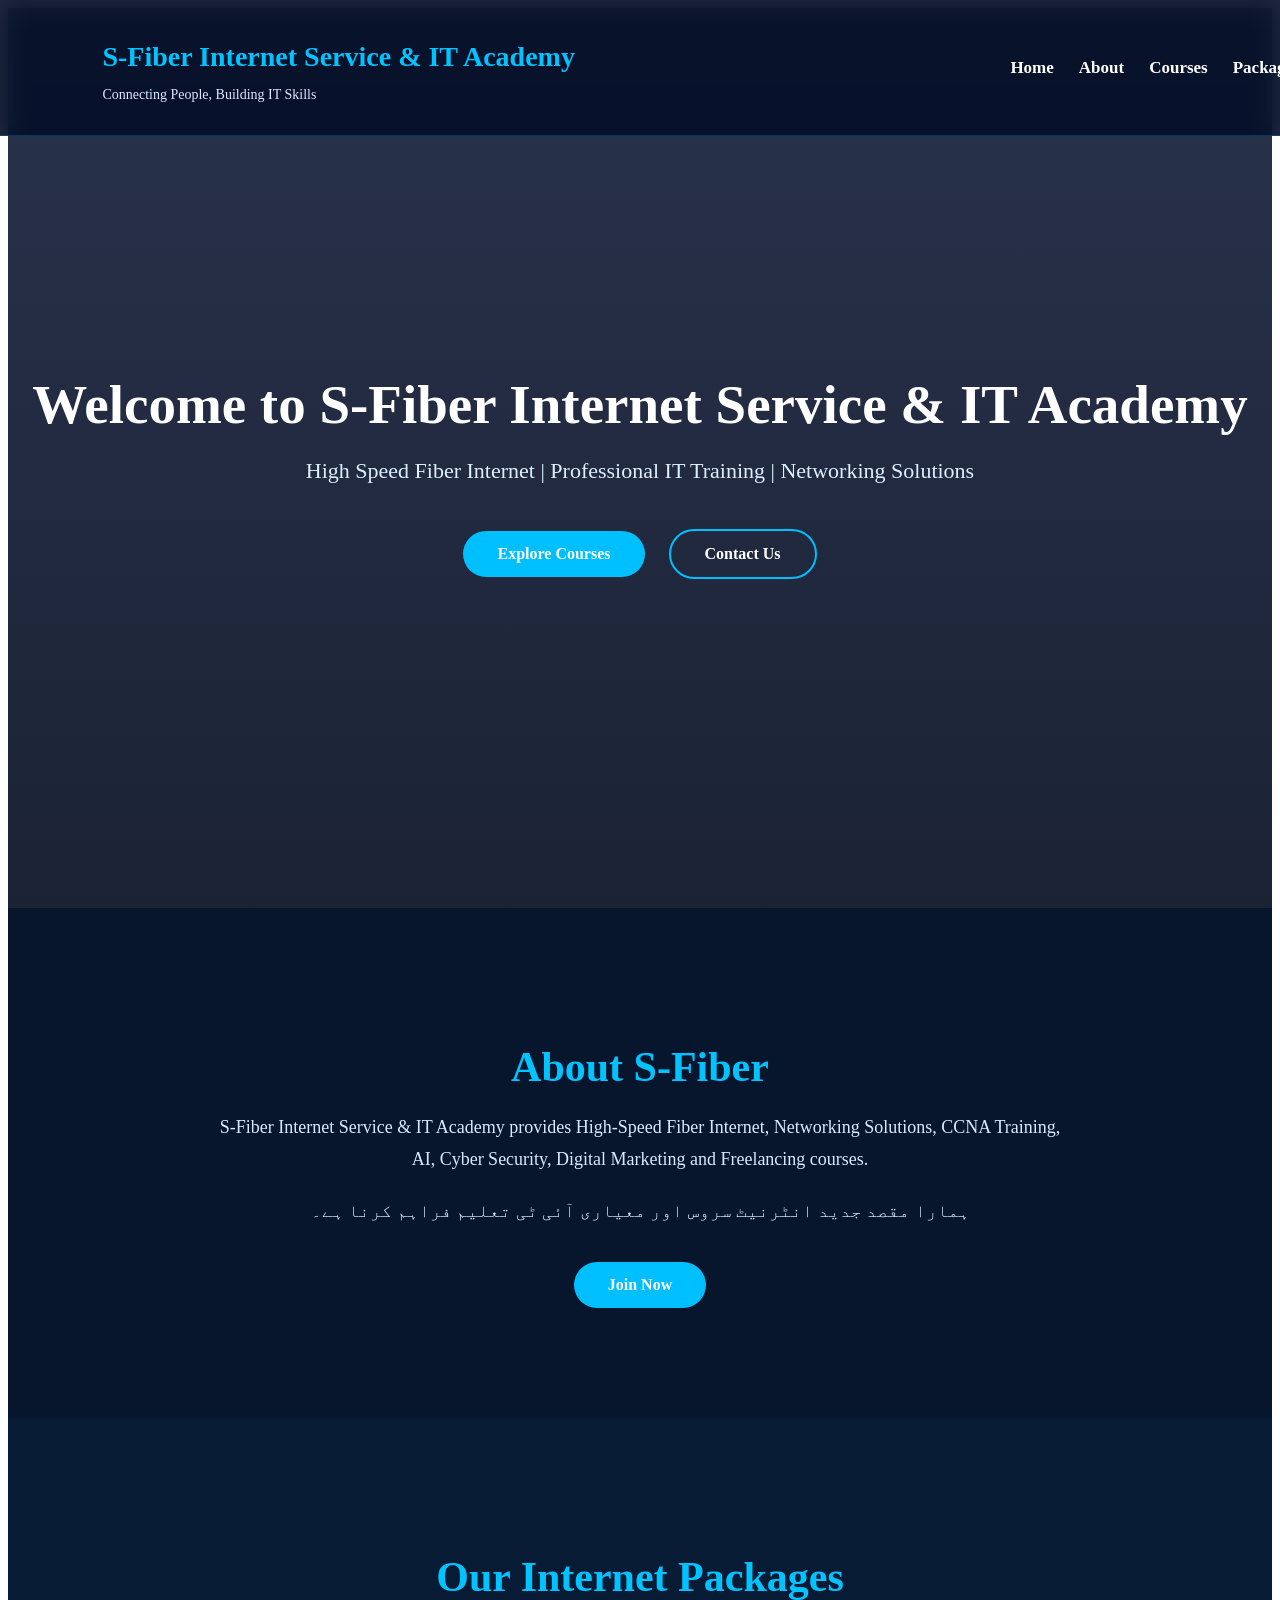
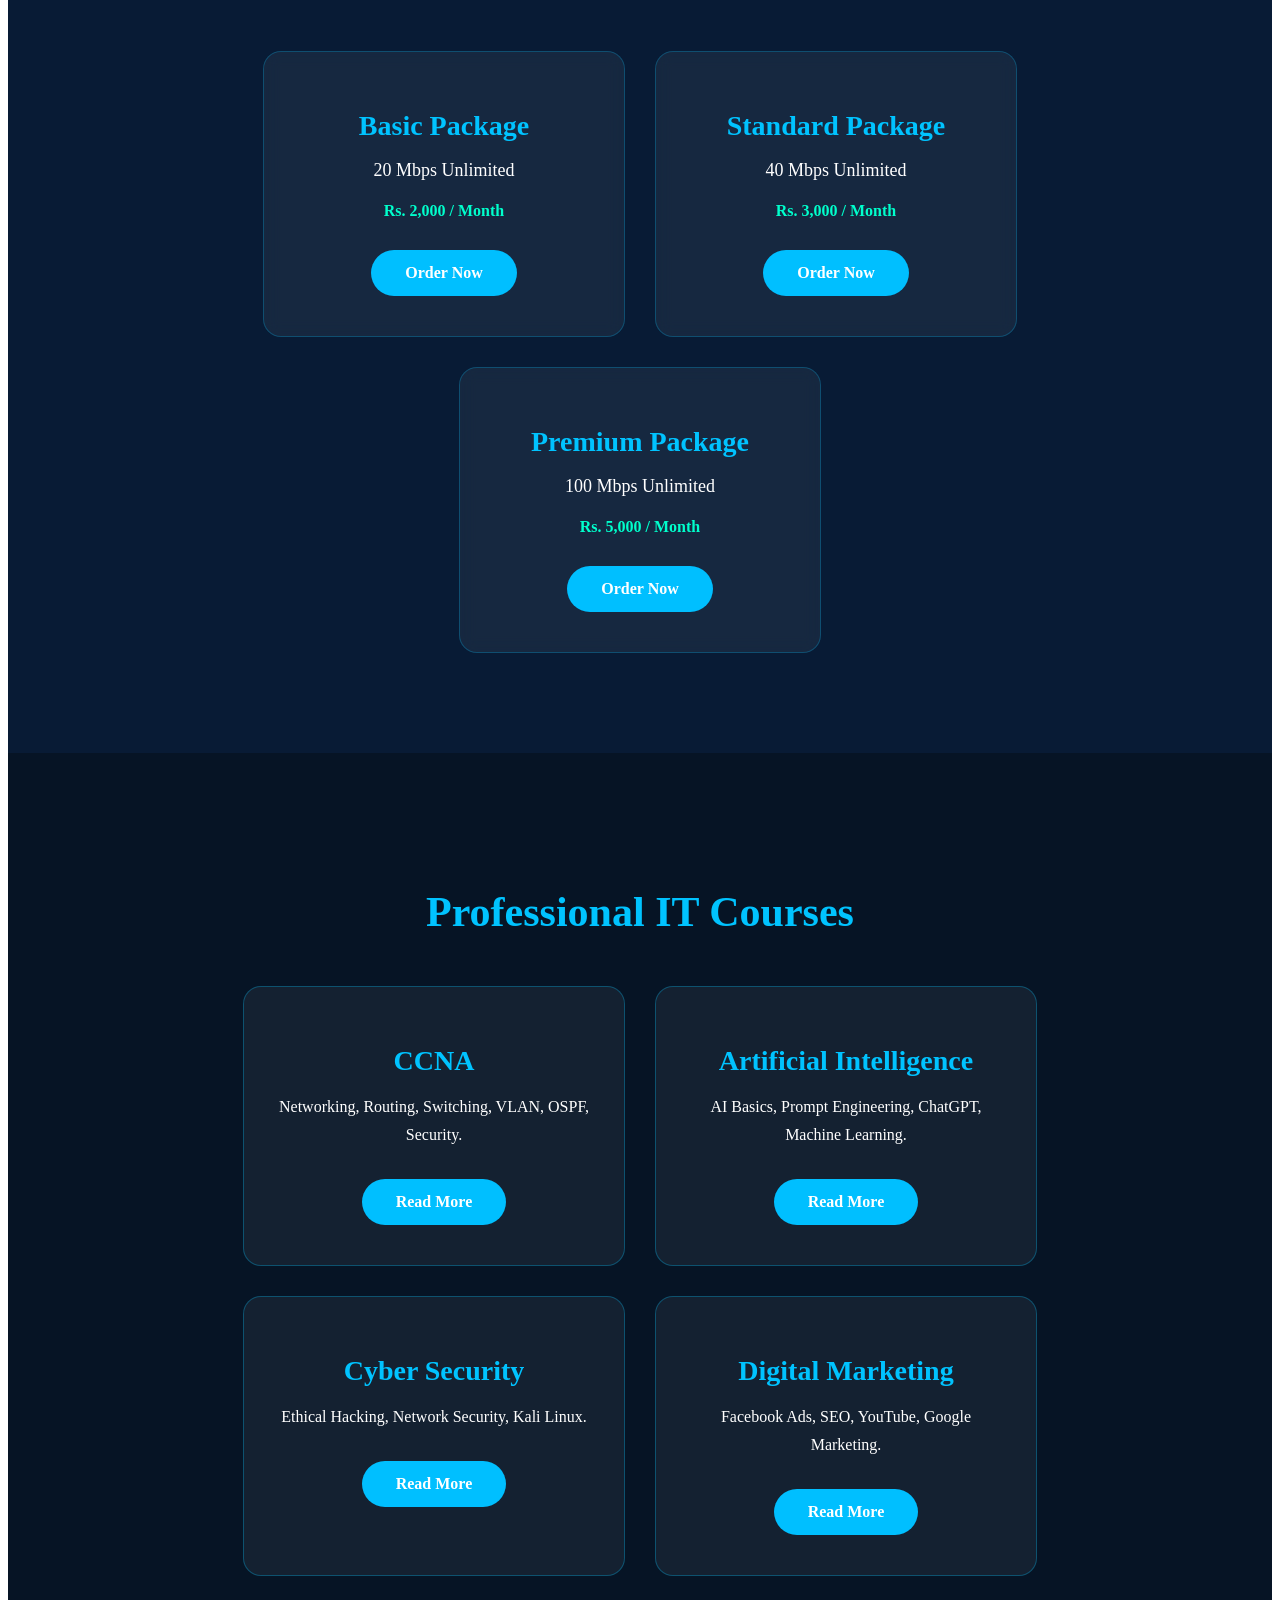
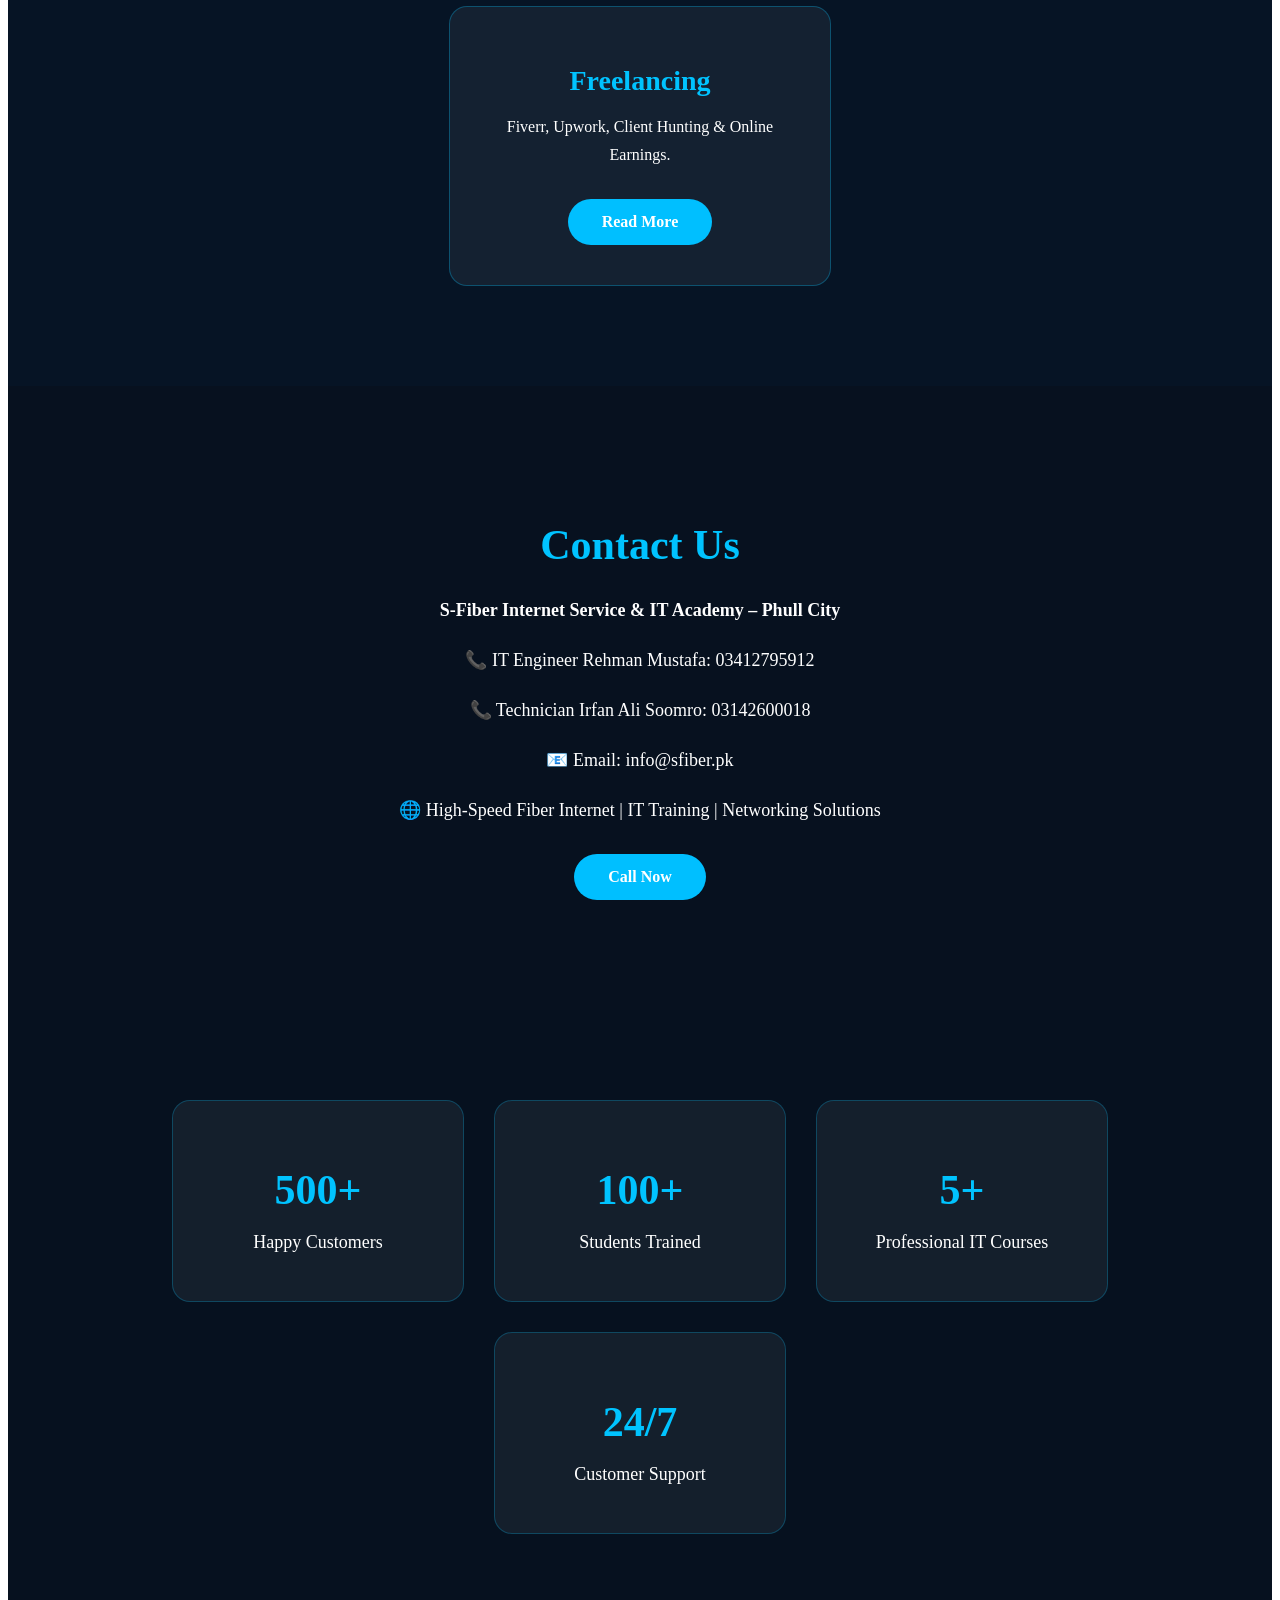
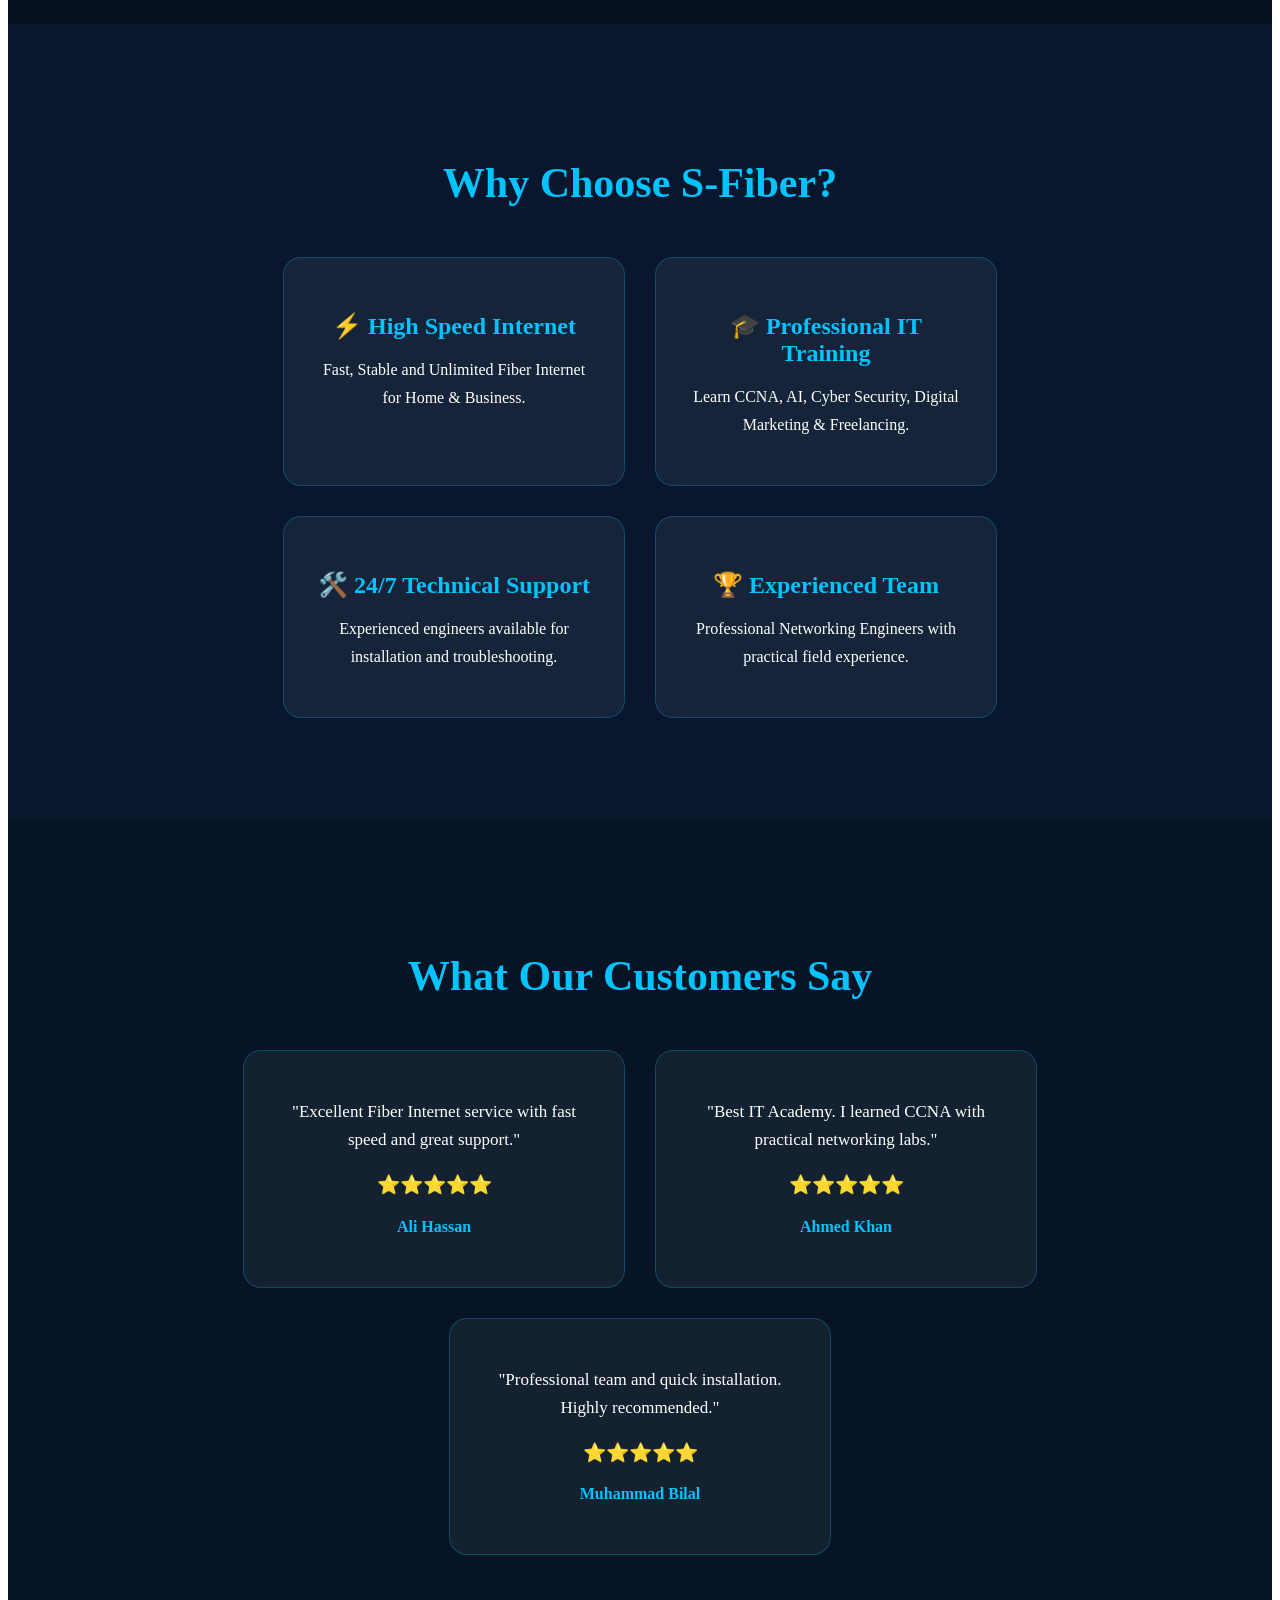
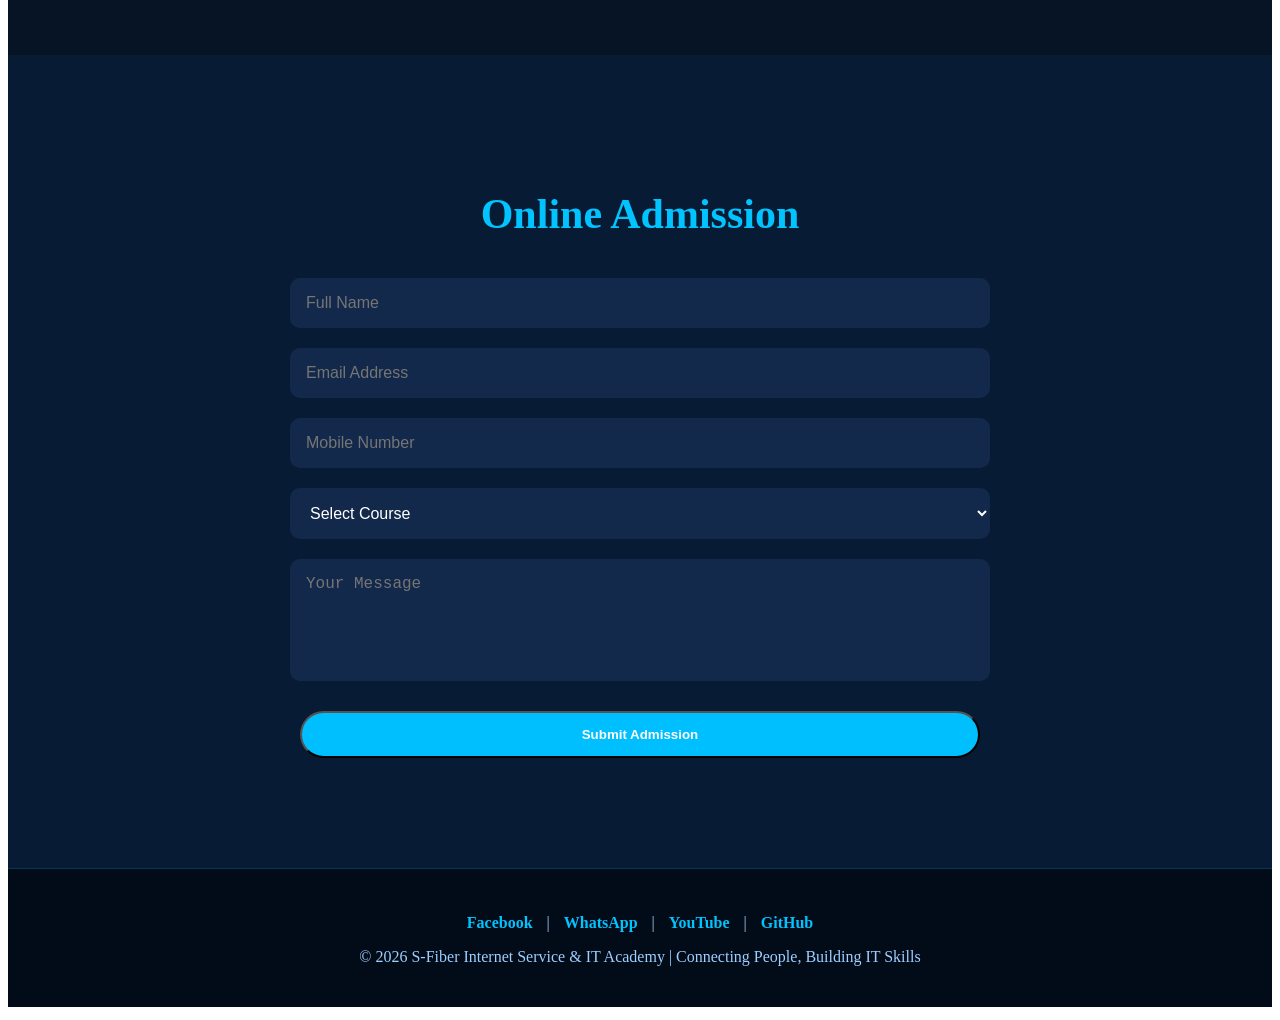
==== commit f655c7fd: "Update index.html" ====
--- a/index.html
+++ b/index.html
@@ -239,7 +239,7 @@
 
 <h2>Online Admission</h2>
 
-<form class="admission-form">
+<form class="admission-form" action="https://script.google.com/macros/s/AKfycbyZMmpisT3CBCXLBTSGWdwCINWxfVU1O6GvQ-2hghGPsK1zQY0_-yRtZhPn6eQdXHALXA/exec" method="POST">
 
 <input type="text" placeholder="Full Name" required>
 
--- a/style.css
+++ b/style.css
@@ -435,3 +435,44 @@
 .testimonial-card h4{
 color:#00c3ff;
 }
+/* ===== Admission Form ===== */
+
+.admission{
+padding:100px 8%;
+background:#081b35;
+text-align:center;
+}
+
+.admission h2{
+font-size:42px;
+color:#00c3ff;
+margin-bottom:40px;
+}
+
+.admission-form{
+max-width:700px;
+margin:auto;
+display:flex;
+flex-direction:column;
+gap:20px;
+}
+
+.admission-form input,
+.admission-form select,
+.admission-form textarea{
+padding:16px;
+border:none;
+border-radius:10px;
+background:#13294b;
+color:#fff;
+font-size:16px;
+outline:none;
+}
+
+.admission-form textarea{
+resize:none;
+}
+
+.admission-form button{
+cursor:pointer;
+}
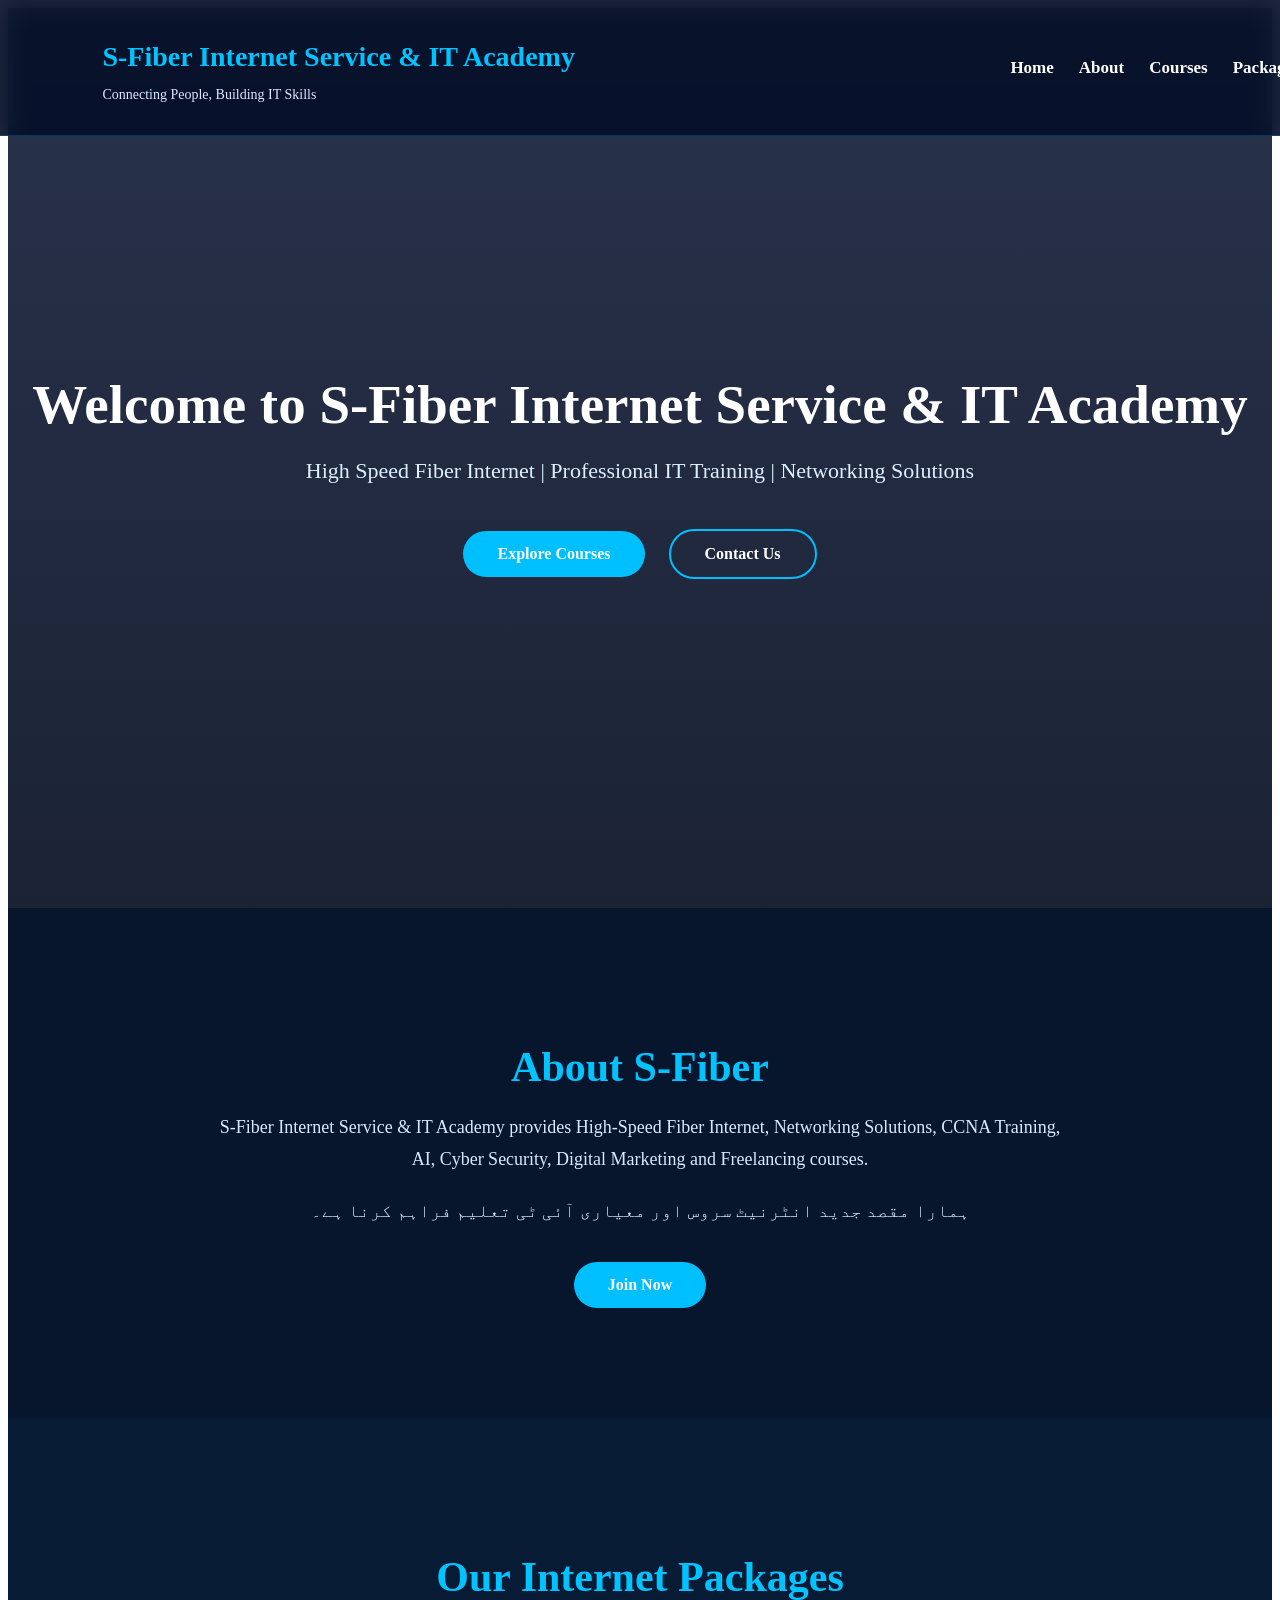
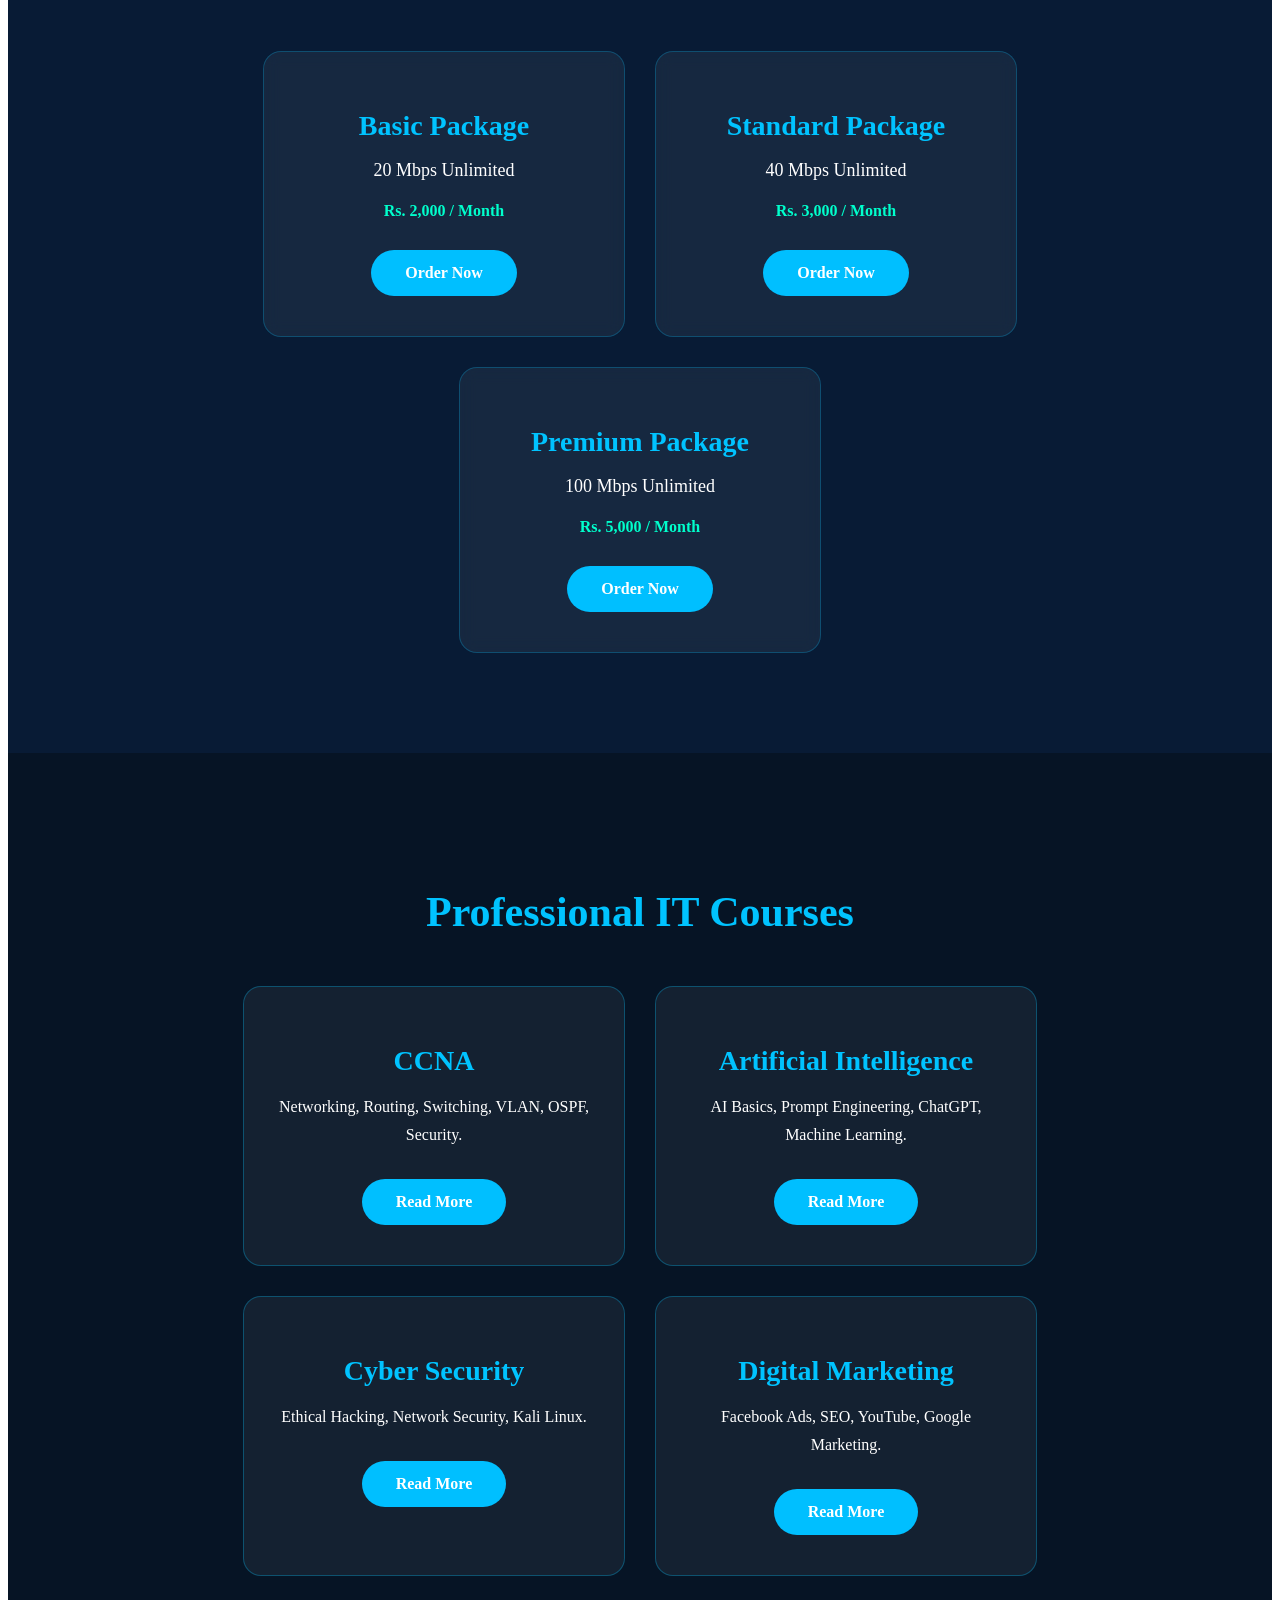
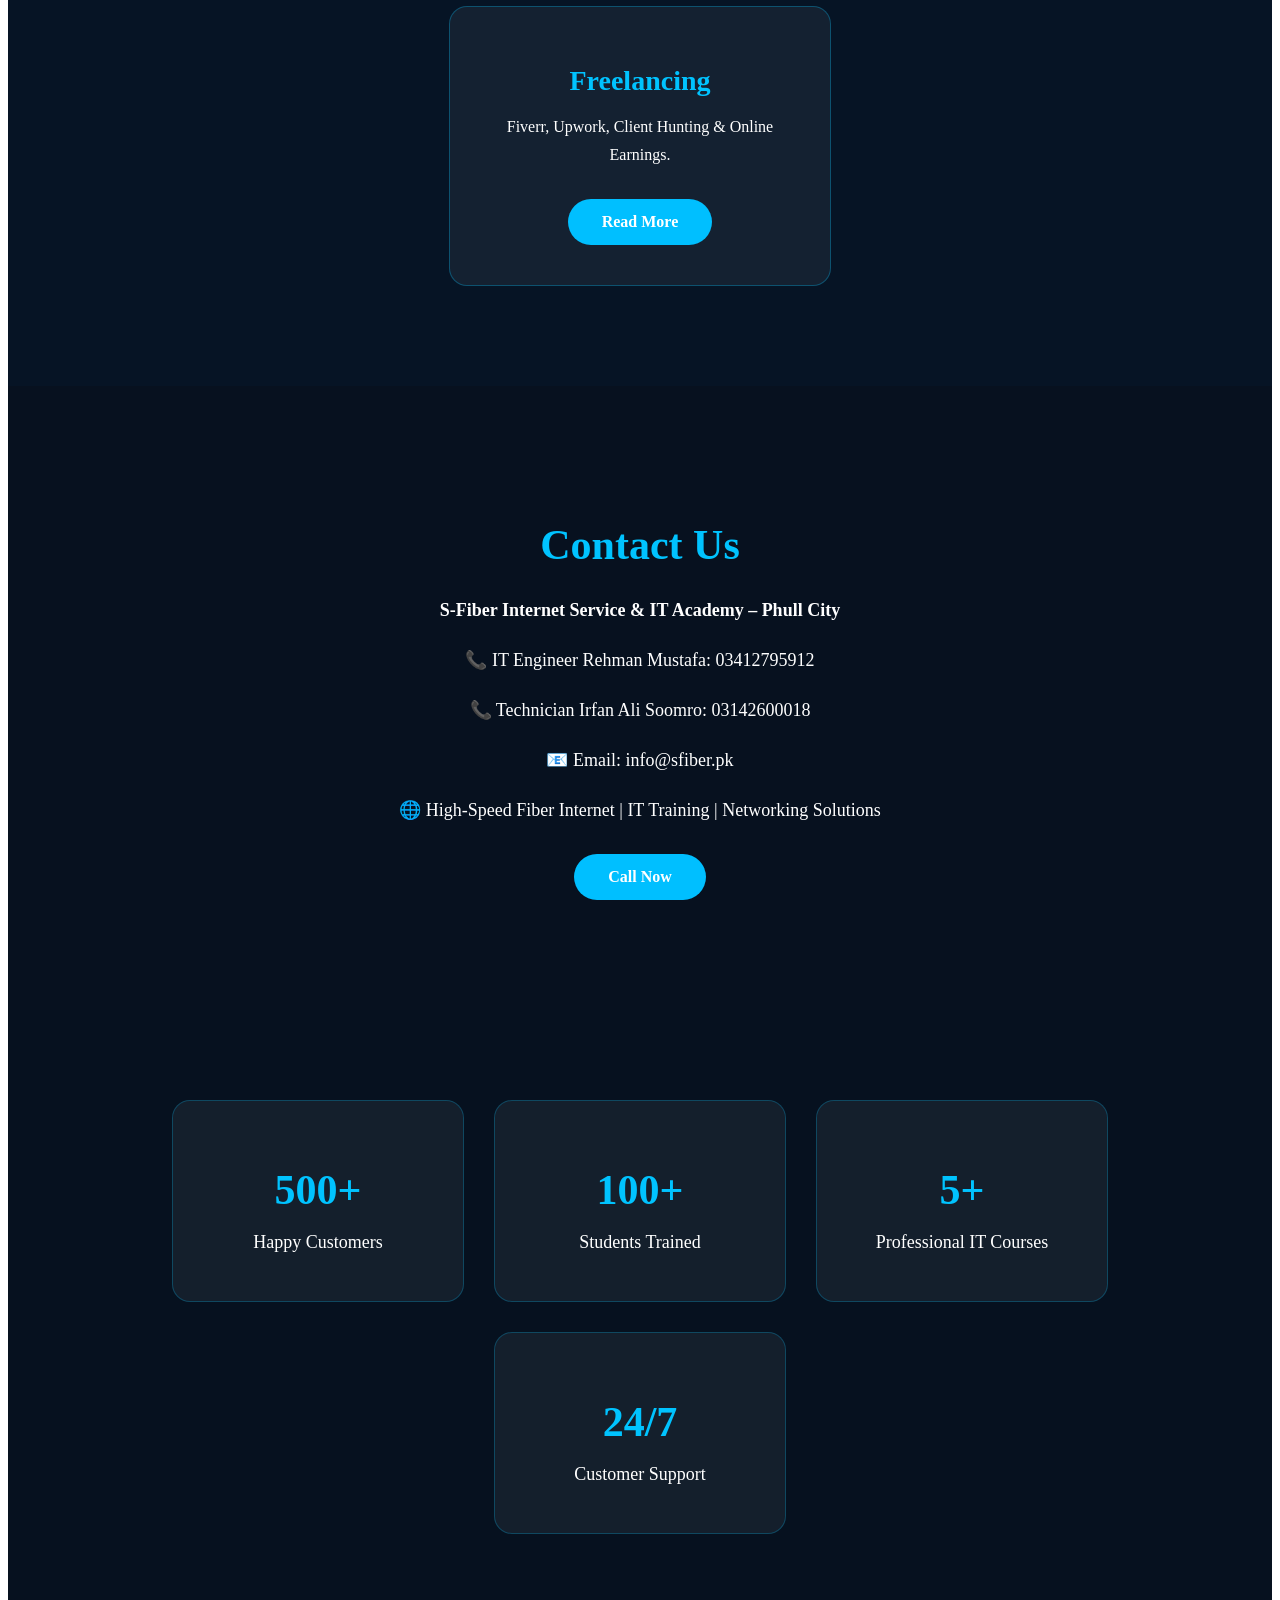
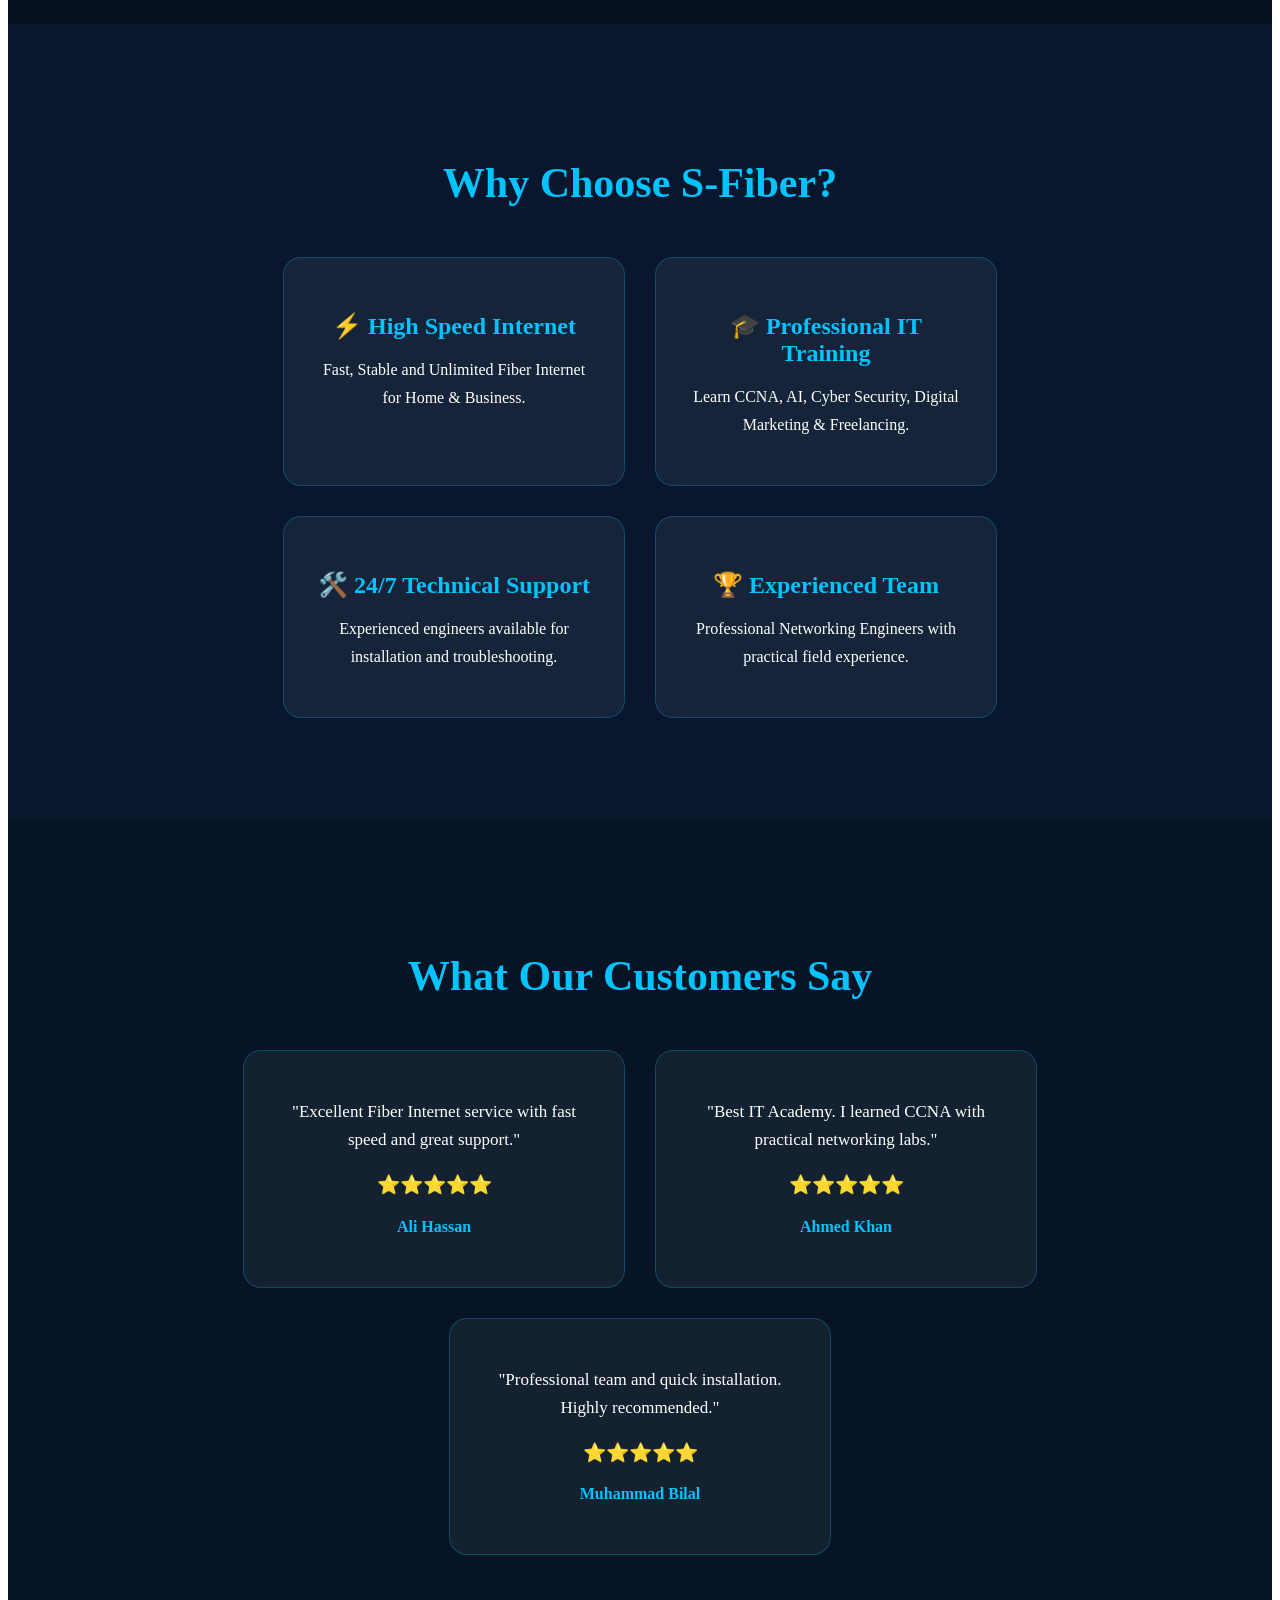
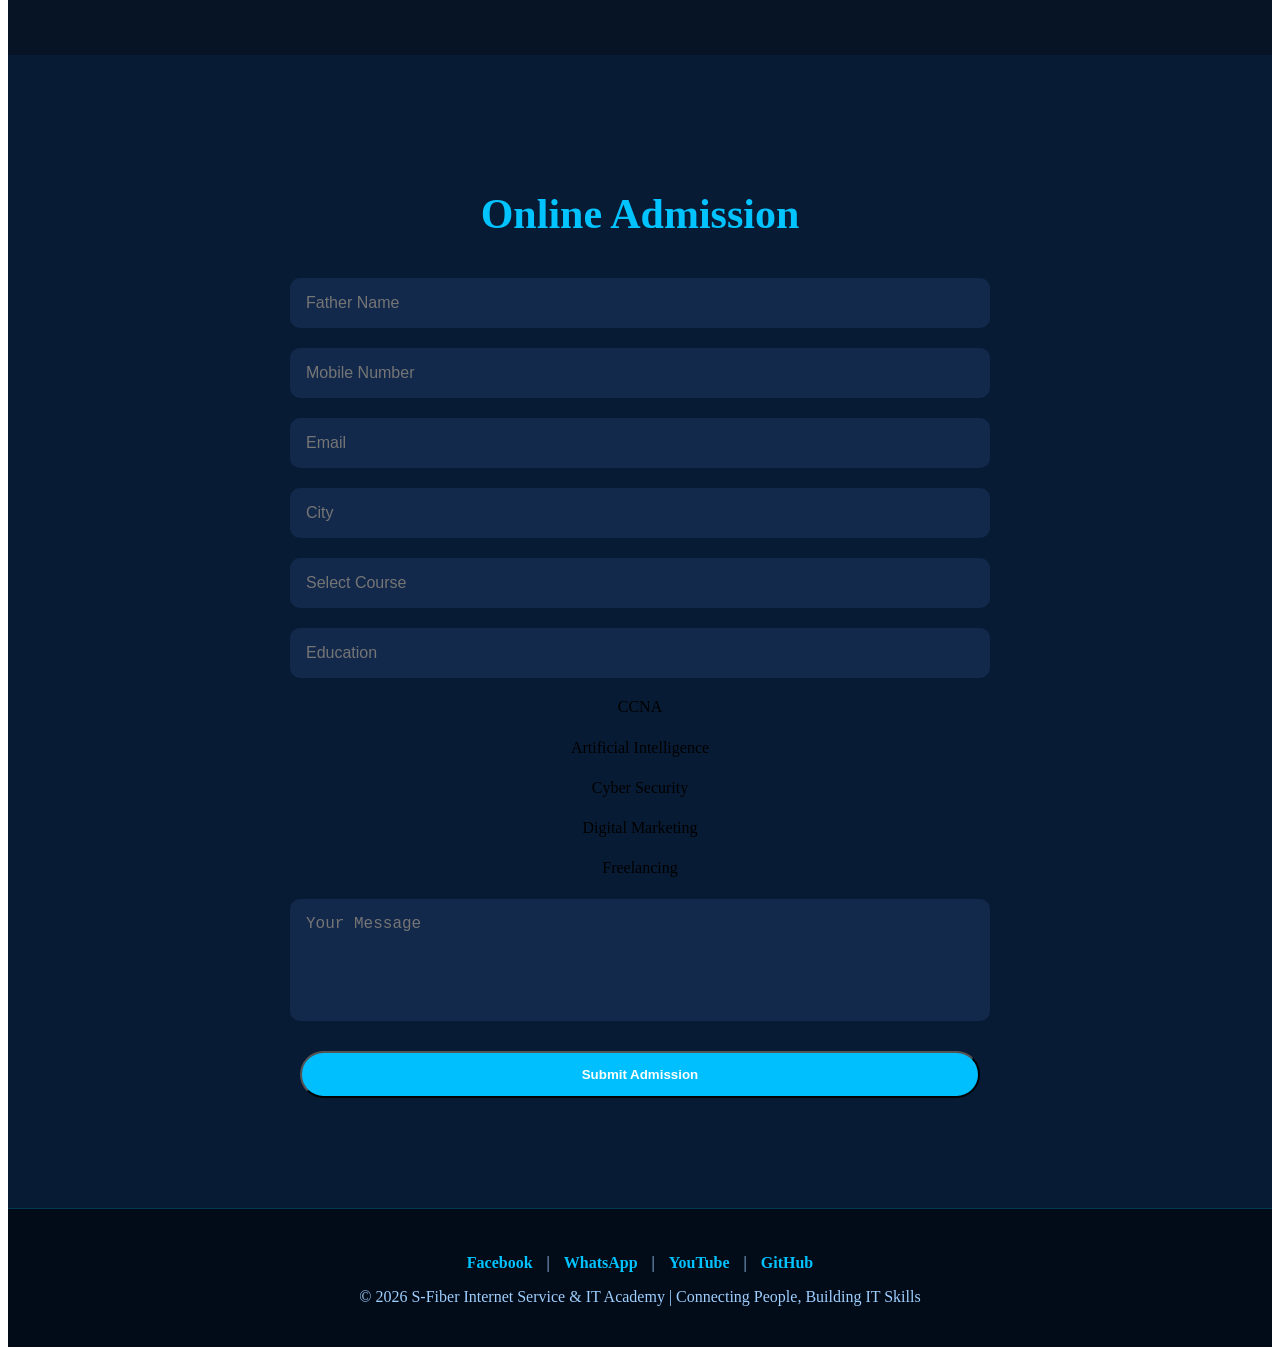
==== commit f16dc894: "Update index.html" ====
--- a/index.html
+++ b/index.html
@@ -241,14 +241,17 @@
 
 <form class="admission-form" action="https://script.google.com/macros/s/AKfycbyZMmpisT3CBCXLBTSGWdwCINWxfVU1O6GvQ-2hghGPsK1zQY0_-yRtZhPn6eQdXHALXA/exec" method="POST">
 
-<input type="text" placeholder="Full Name" required>
-
-<input type="email" placeholder="Email Address" required>
-
-<input type="tel" placeholder="Mobile Number" required>
-
-<select required>
-<option>Select Course</option>
+<input type="text" name="father" placeholder="Father Name" required>
+
+<input type="text" name="mobile" placeholder="Mobile Number" required>
+
+<input type="email" name="email" placeholder="Email">
+
+<input type="text" name="city" placeholder="City">
+
+<input type="text" name="course" placeholder="Select Course">
+
+<input type="text" name="education" placeholder="Education">
 <option>CCNA</option>
 <option>Artificial Intelligence</option>
 <option>Cyber Security</option>
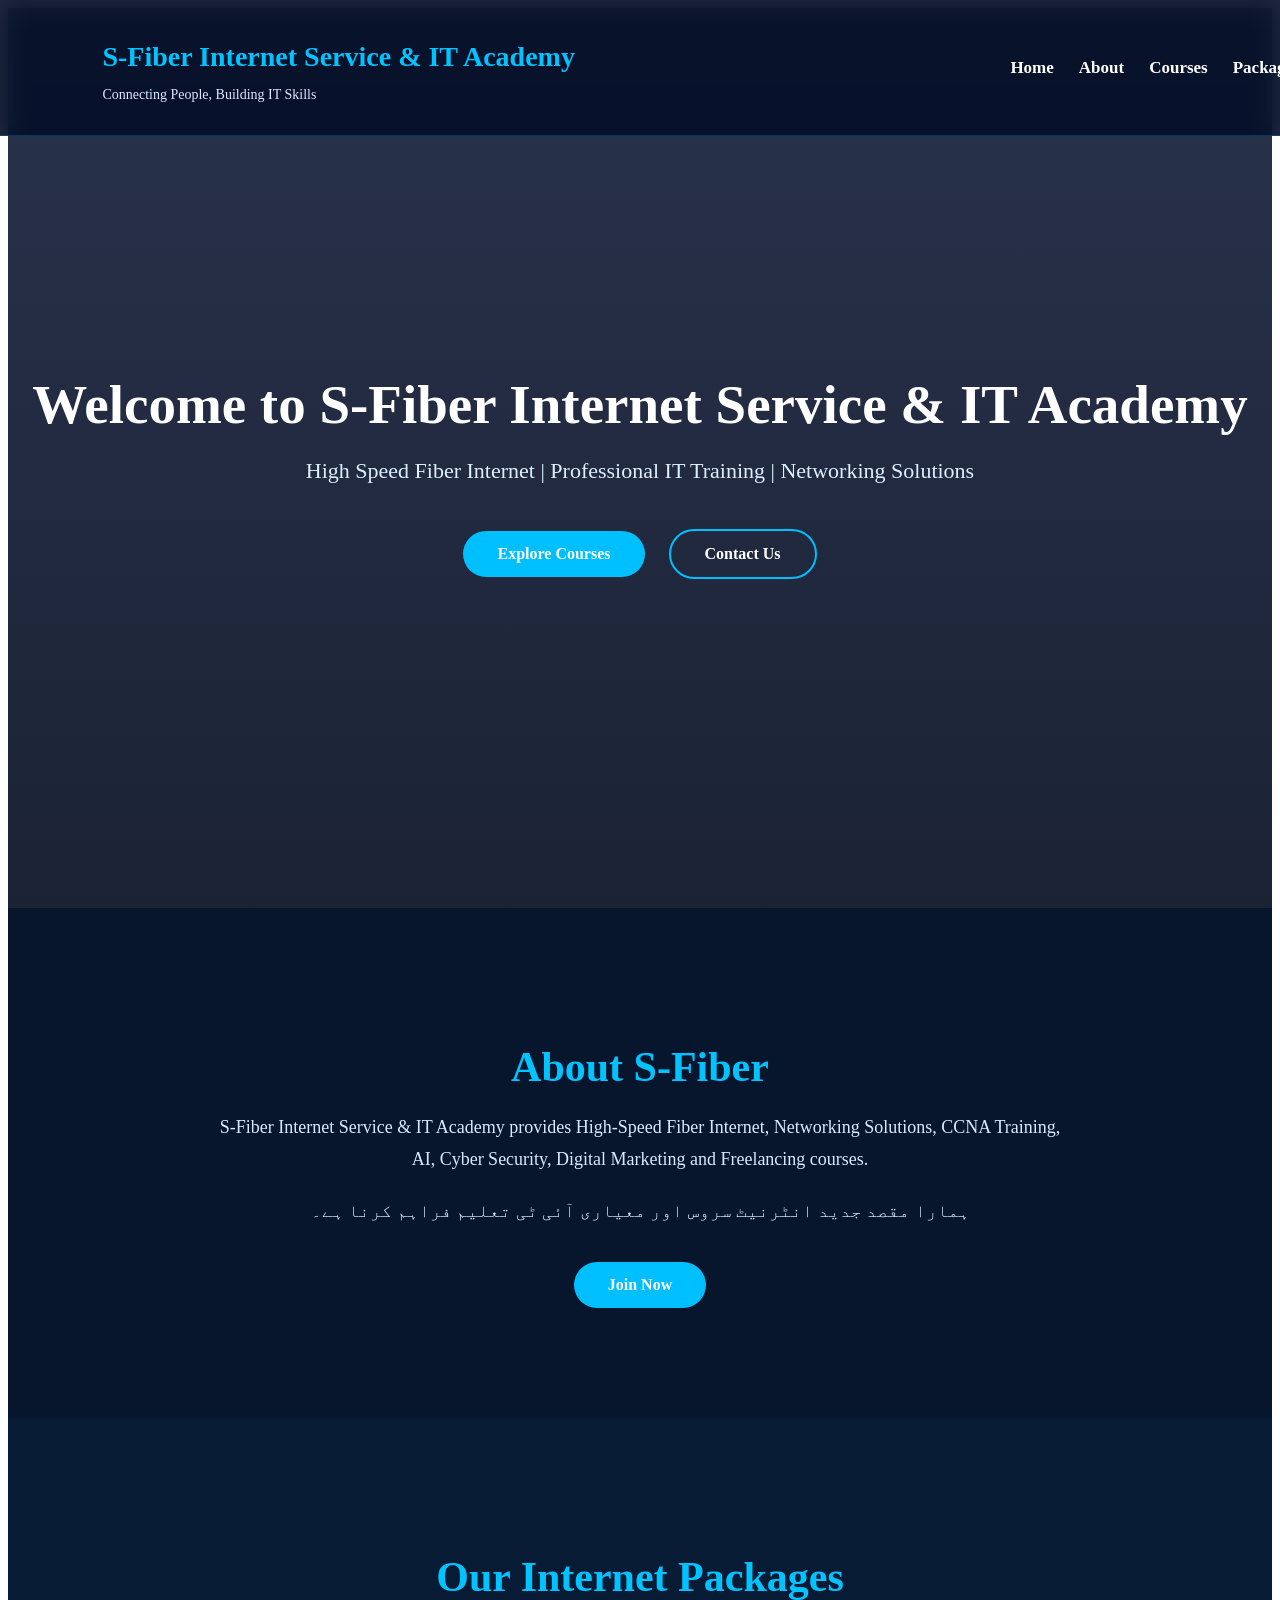
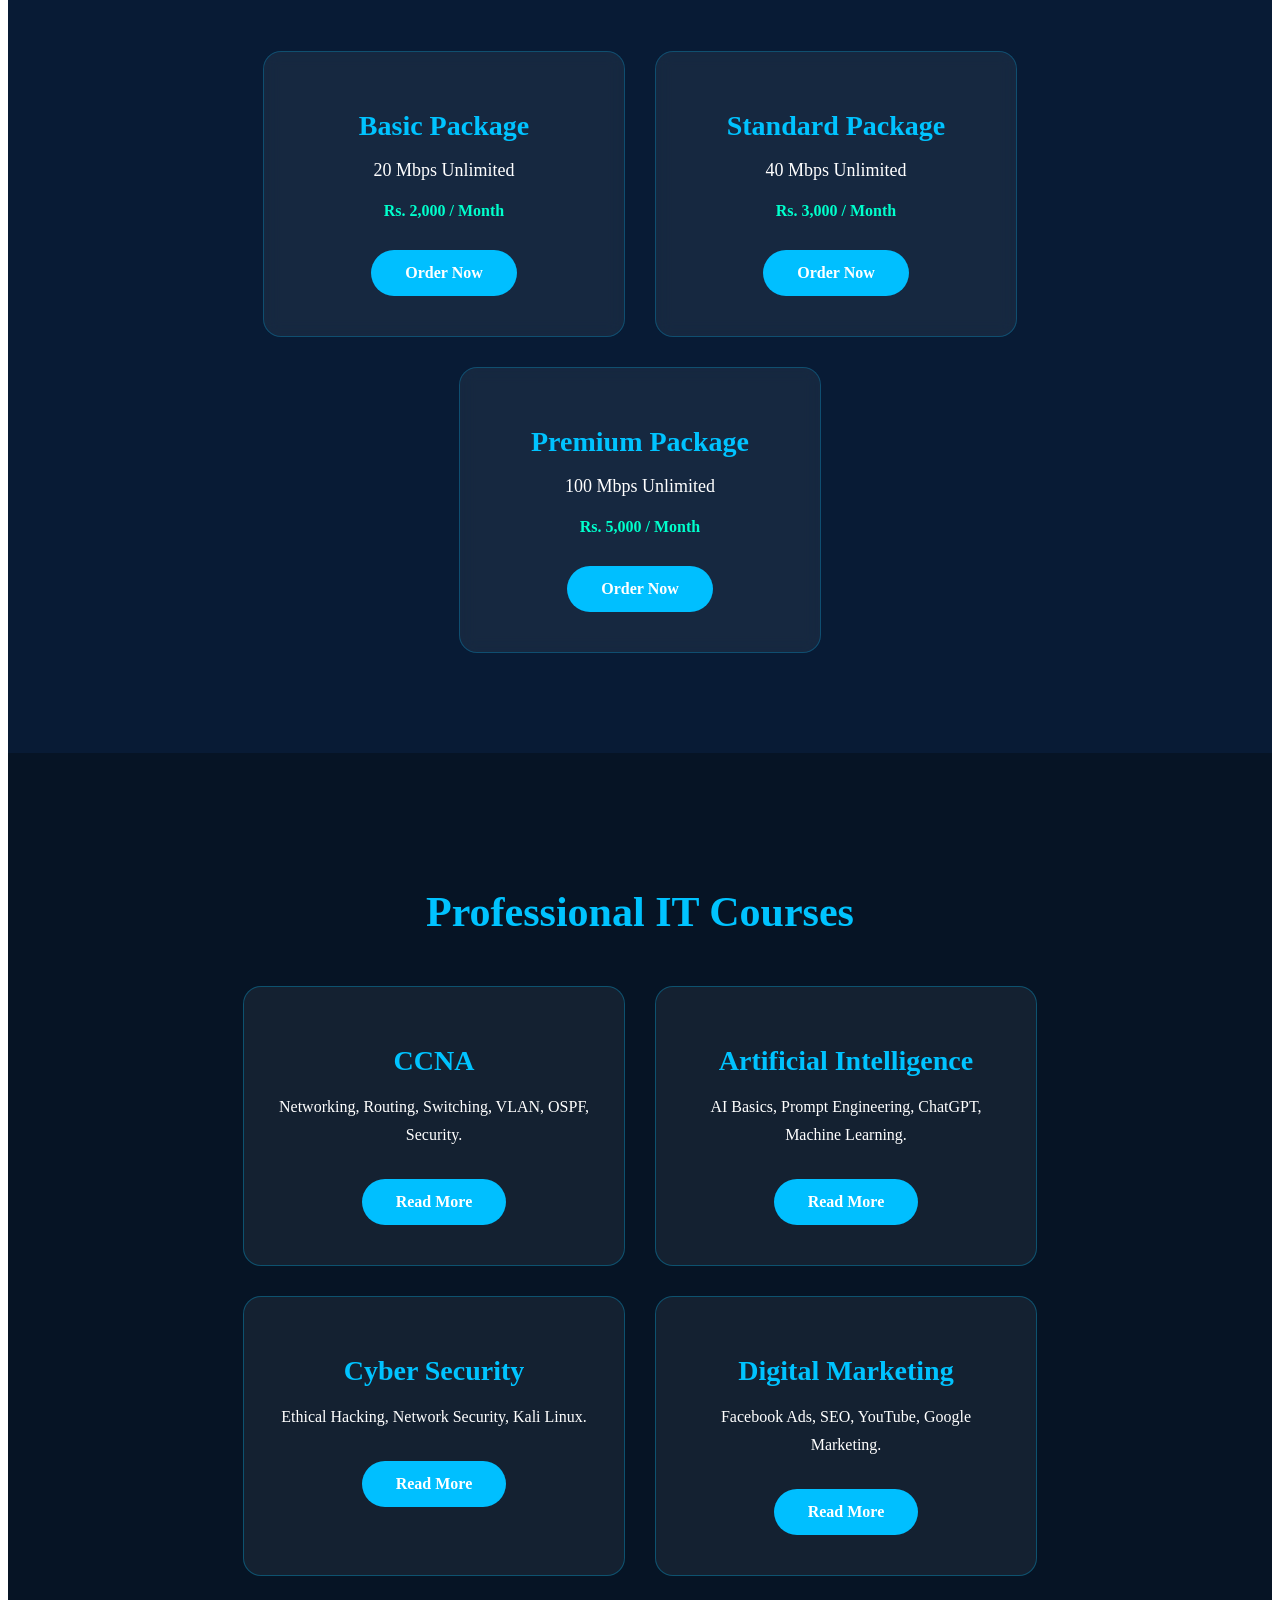
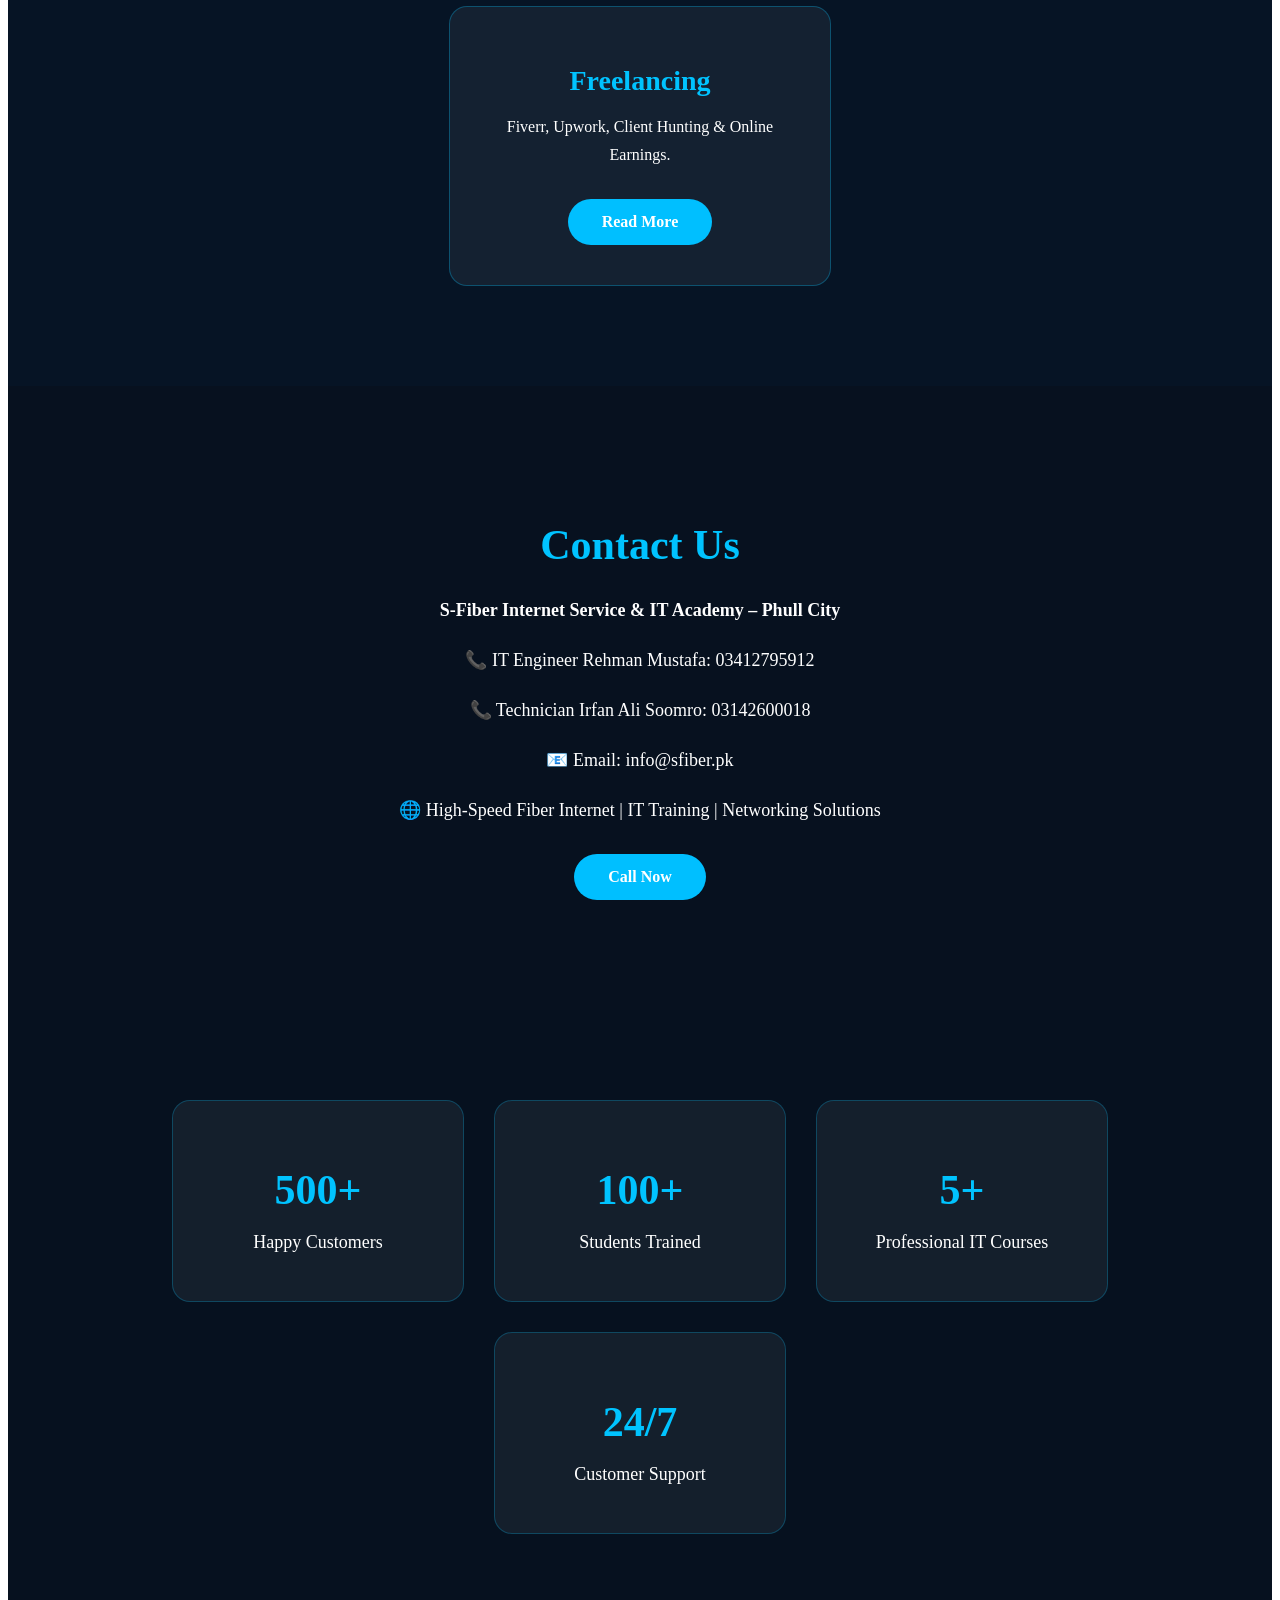
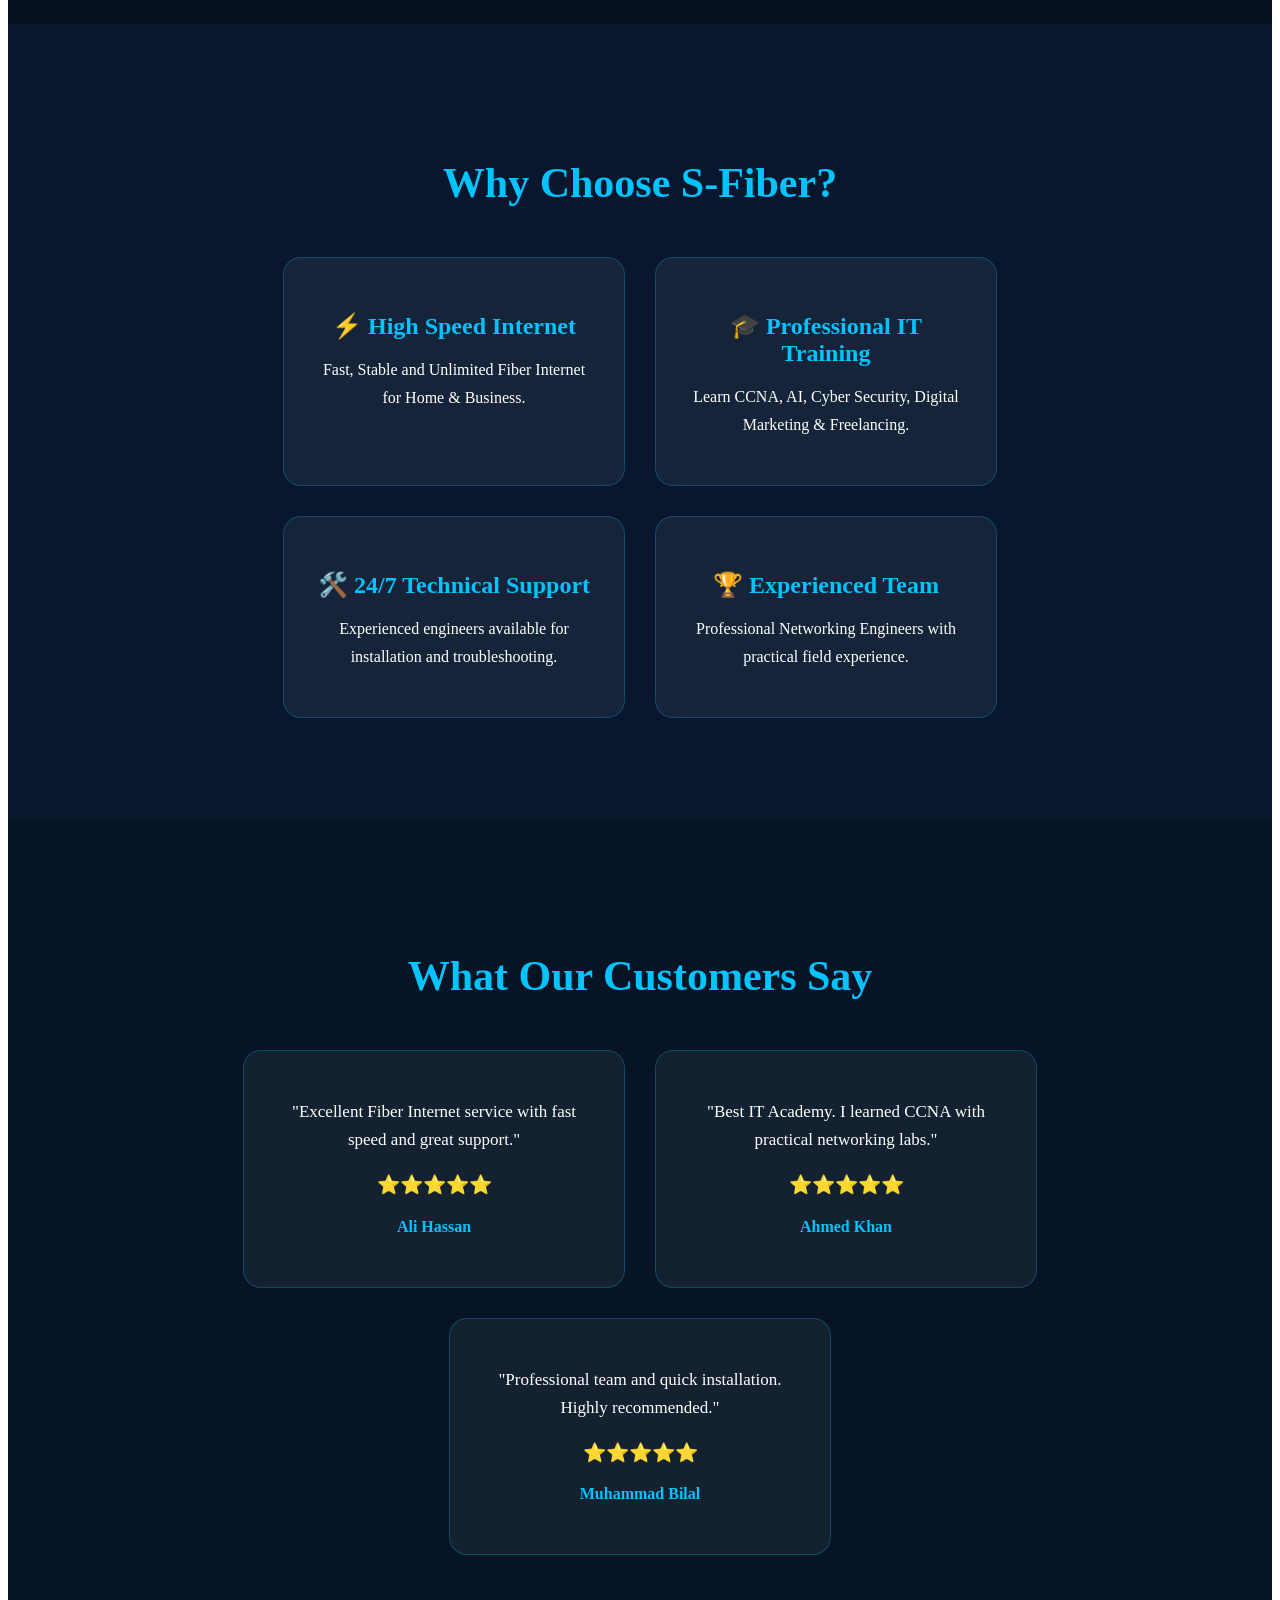
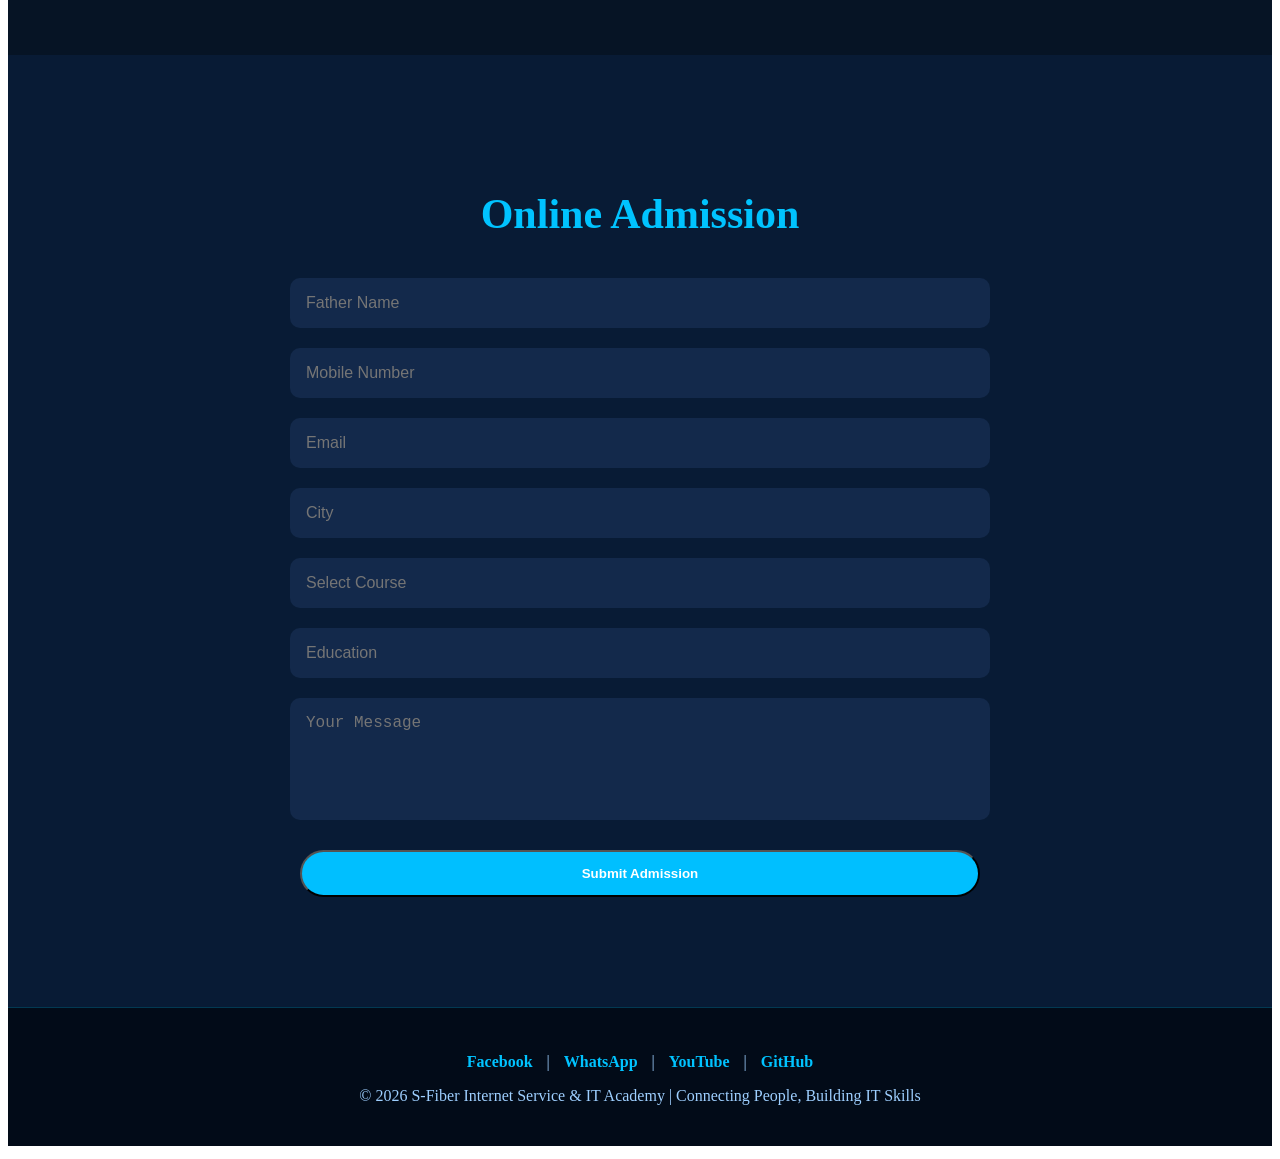
==== commit ebc2a431: "Update index.html" ====
--- a/index.html
+++ b/index.html
@@ -252,11 +252,6 @@
 <input type="text" name="course" placeholder="Select Course">
 
 <input type="text" name="education" placeholder="Education">
-<option>CCNA</option>
-<option>Artificial Intelligence</option>
-<option>Cyber Security</option>
-<option>Digital Marketing</option>
-<option>Freelancing</option>
 </select>
 
 <textarea rows="5" placeholder="Your Message"></textarea>
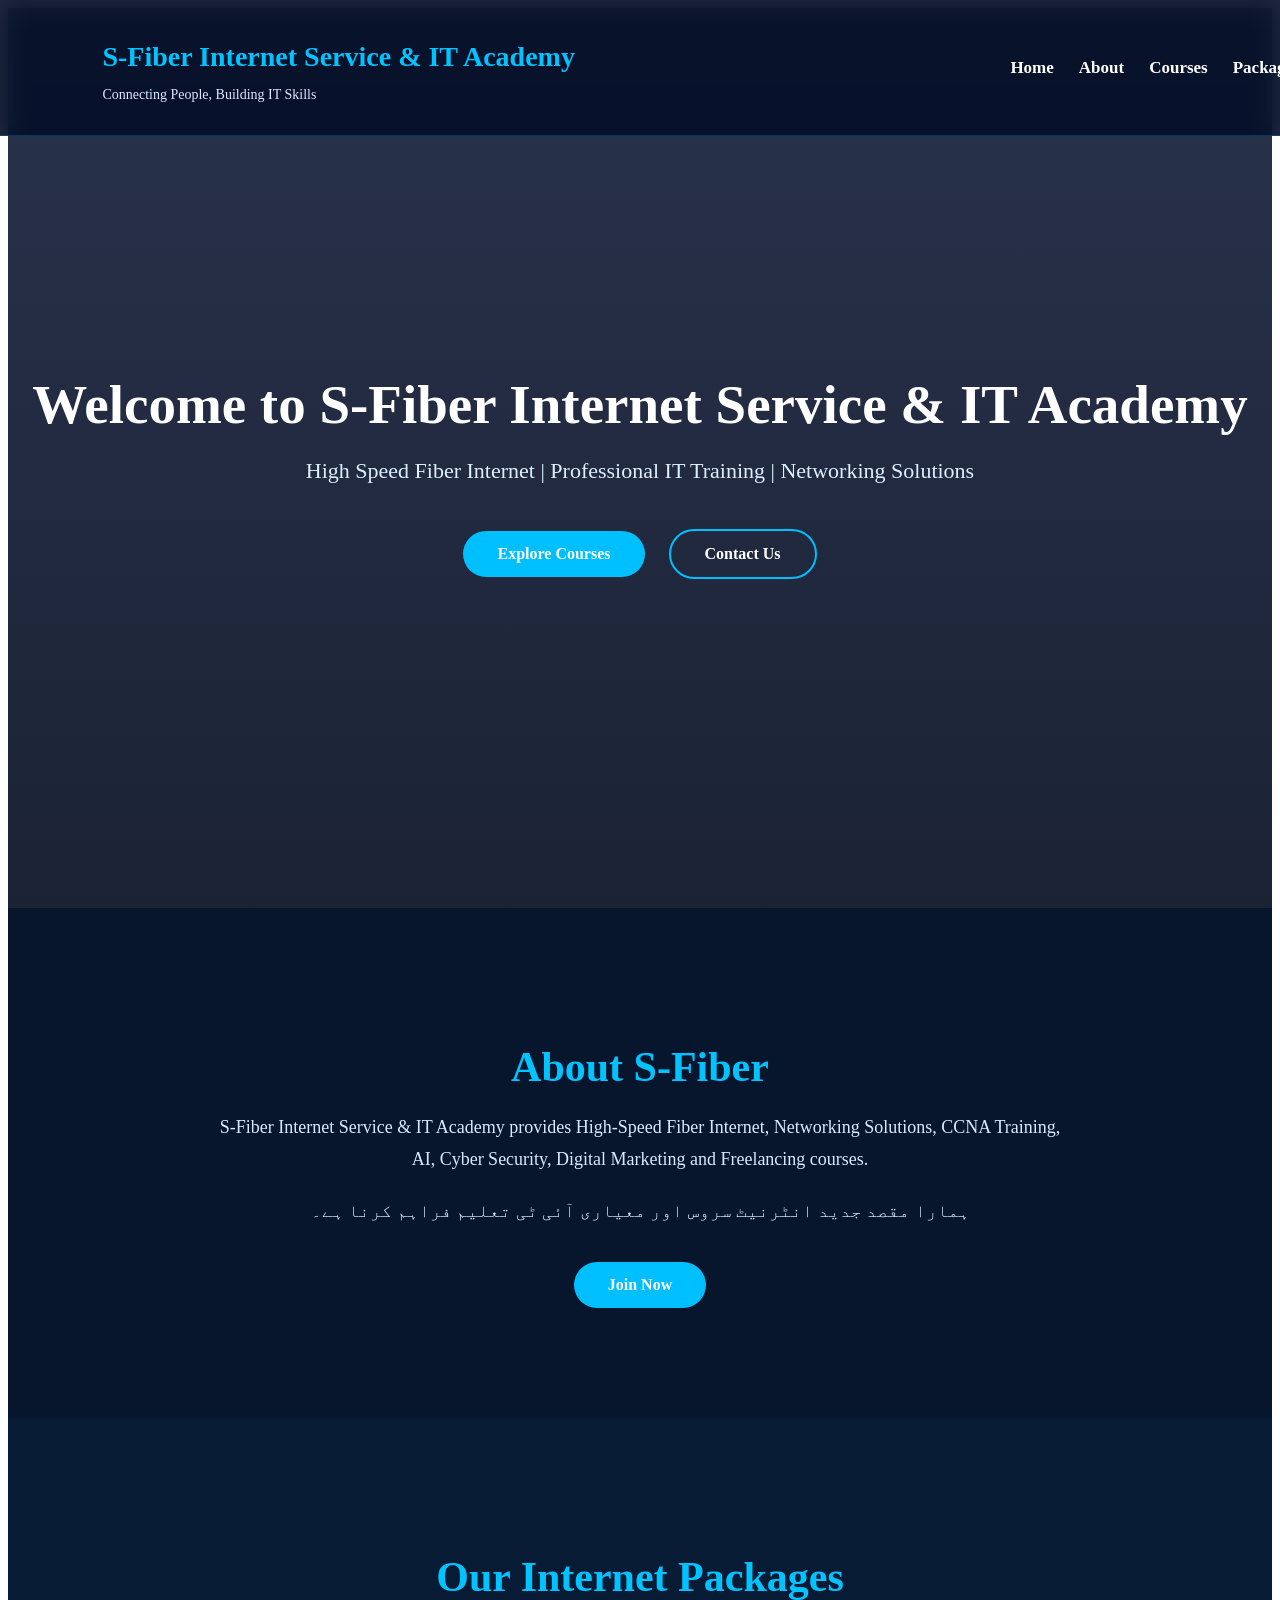
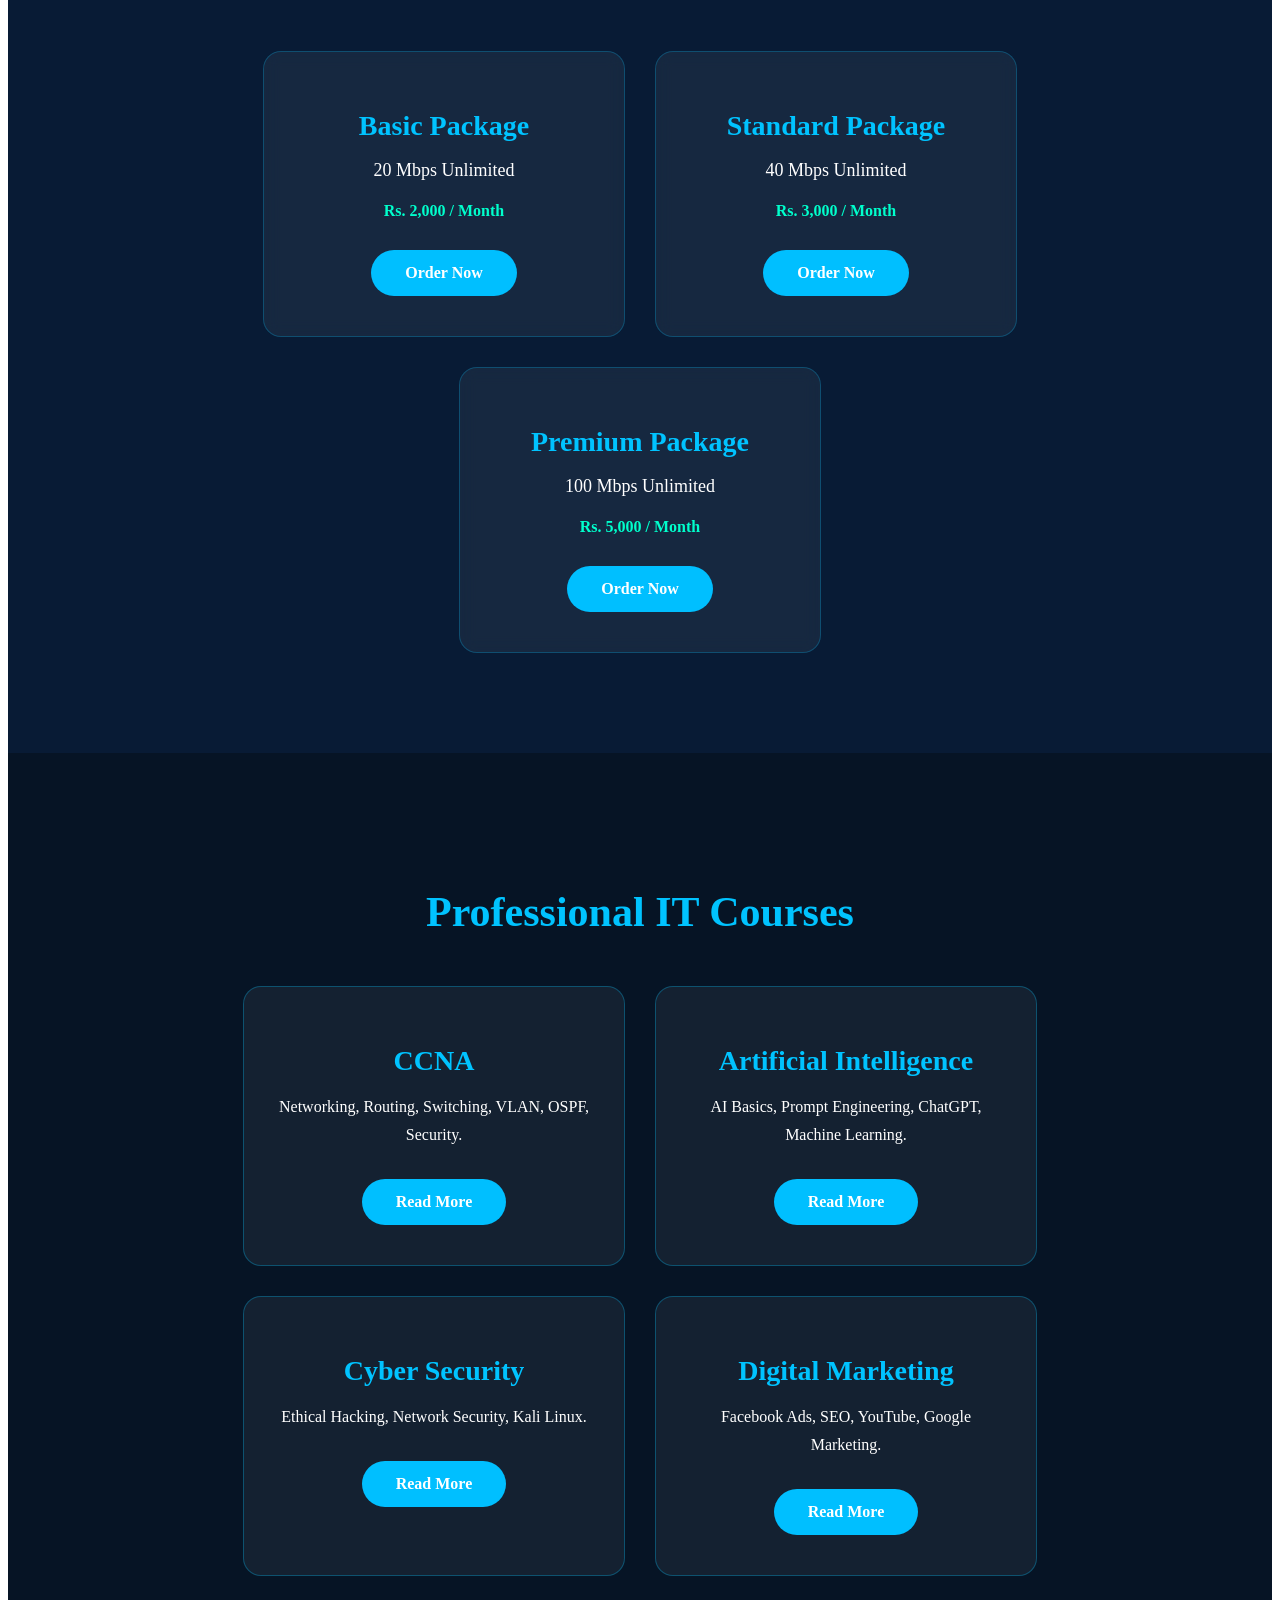
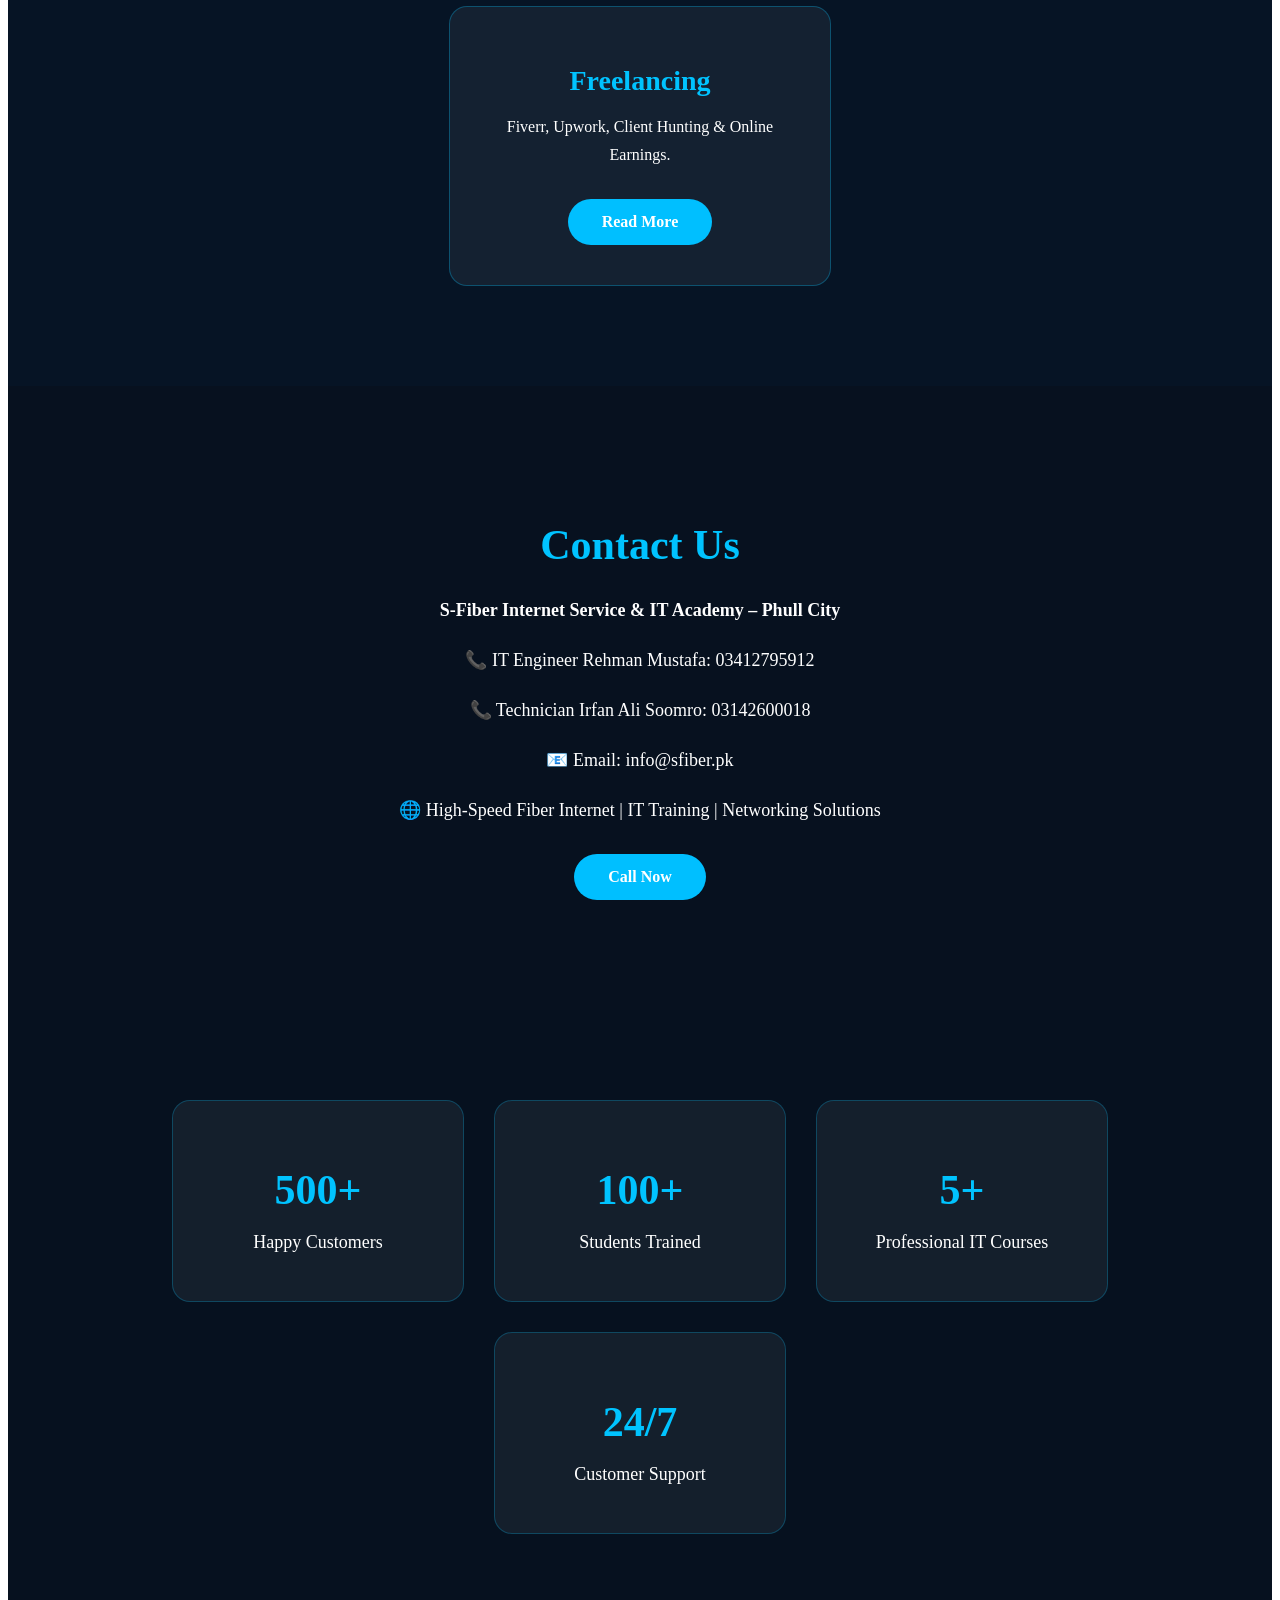
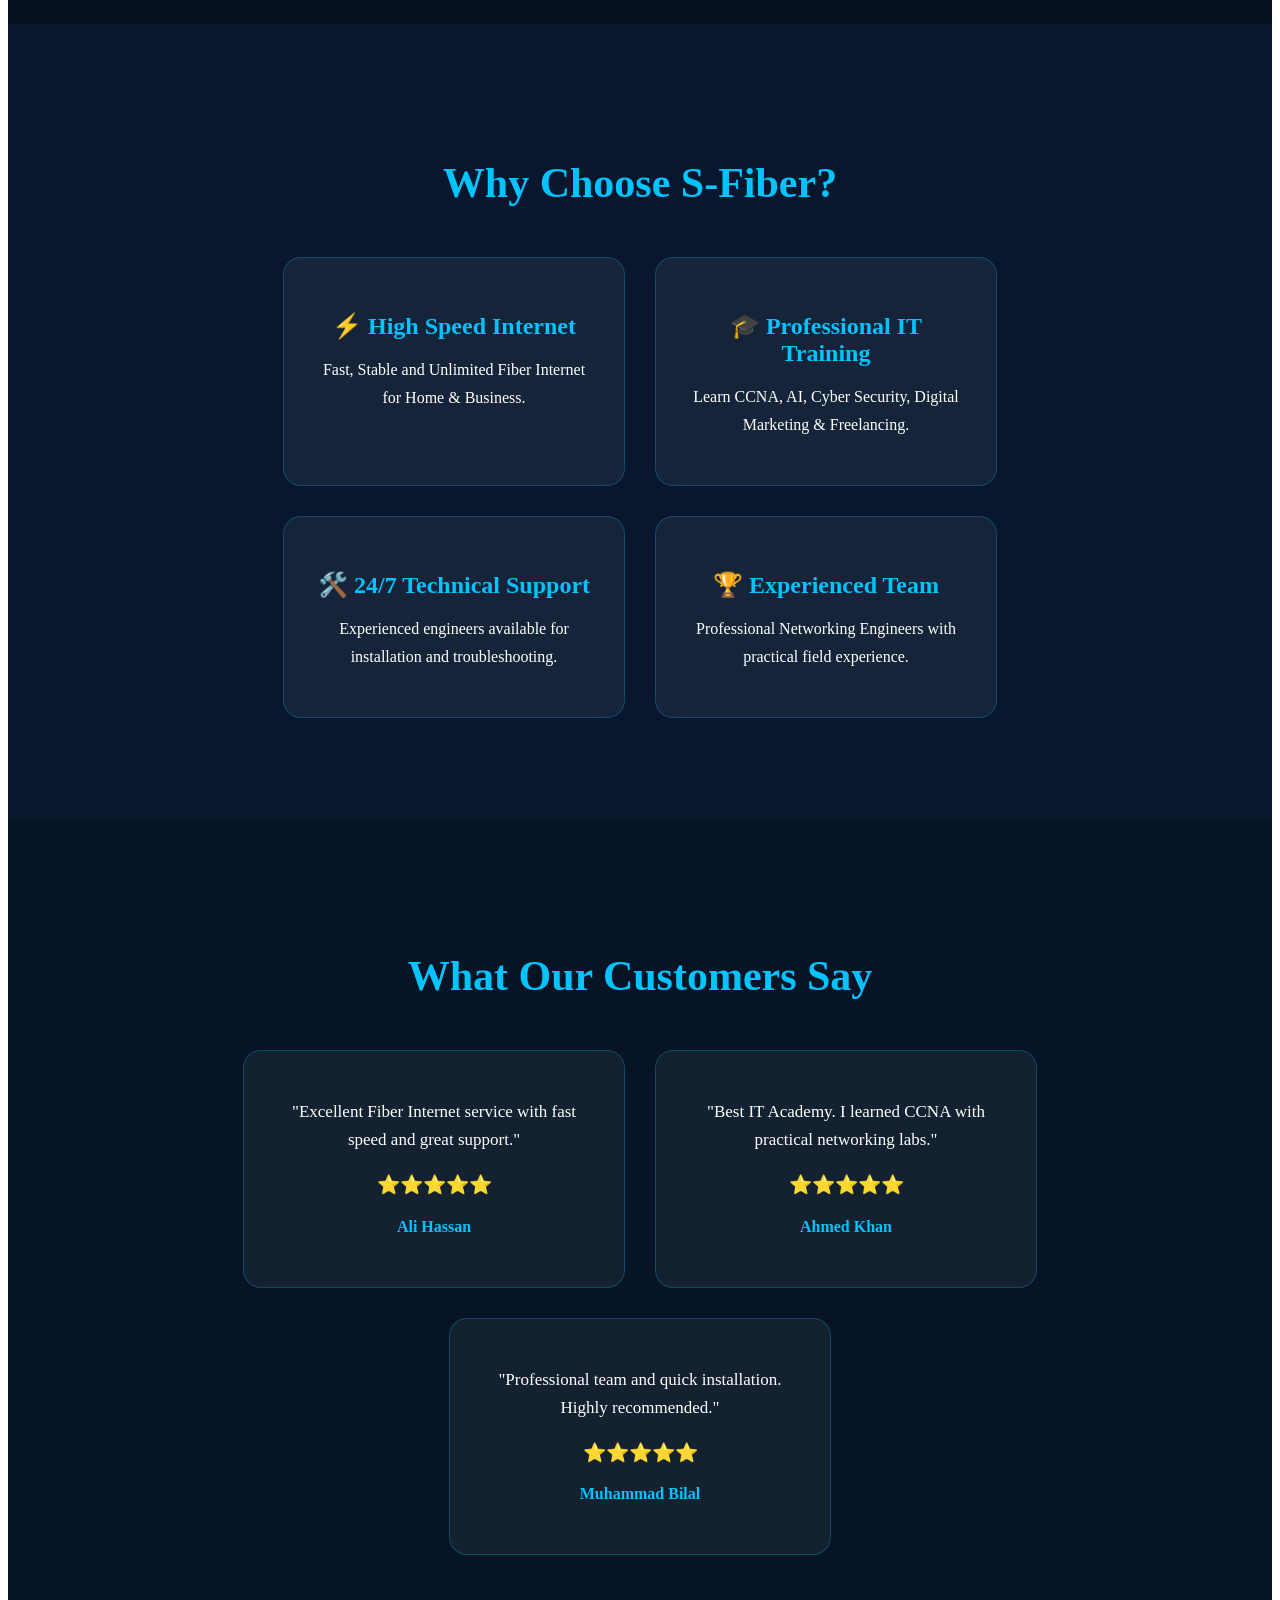
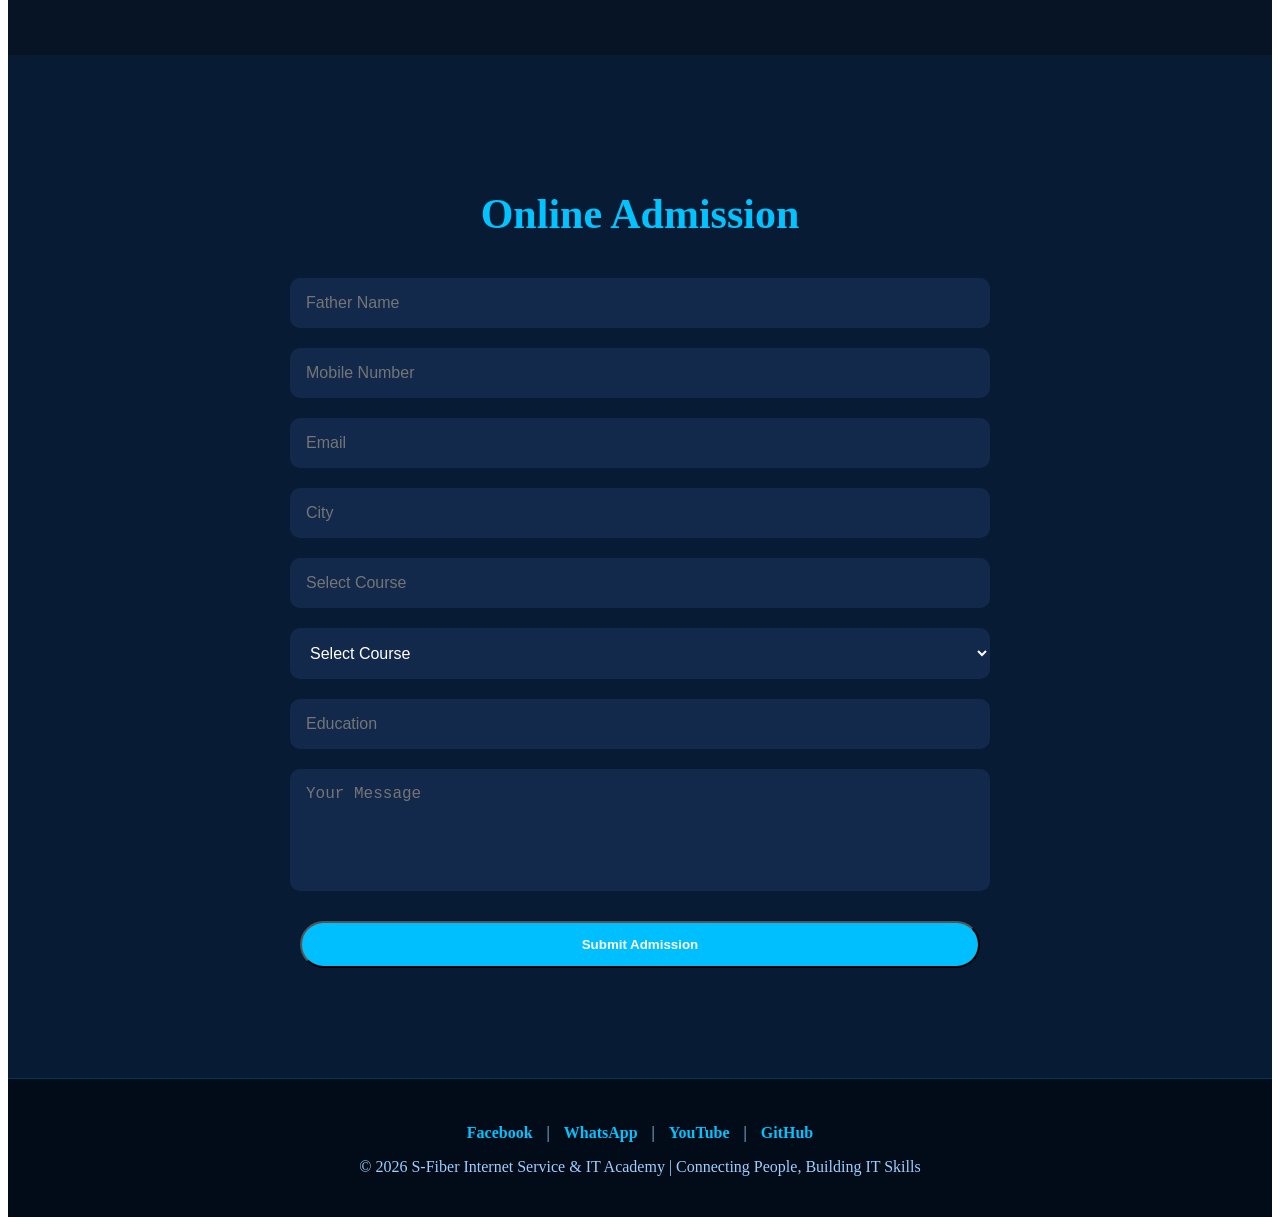
==== commit 6460608b: "Update index.html" ====
--- a/index.html
+++ b/index.html
@@ -250,6 +250,14 @@
 <input type="text" name="city" placeholder="City">
 
 <input type="text" name="course" placeholder="Select Course">
+<select name="course" required>
+  <option value="">Select Course</option>
+  <option>CCNA</option>
+  <option>AI</option>
+  <option>Cyber Security</option>
+  <option>Digital Marketing</option>
+  <option>Freelancing</option>
+</select>
 
 <input type="text" name="education" placeholder="Education">
 </select>
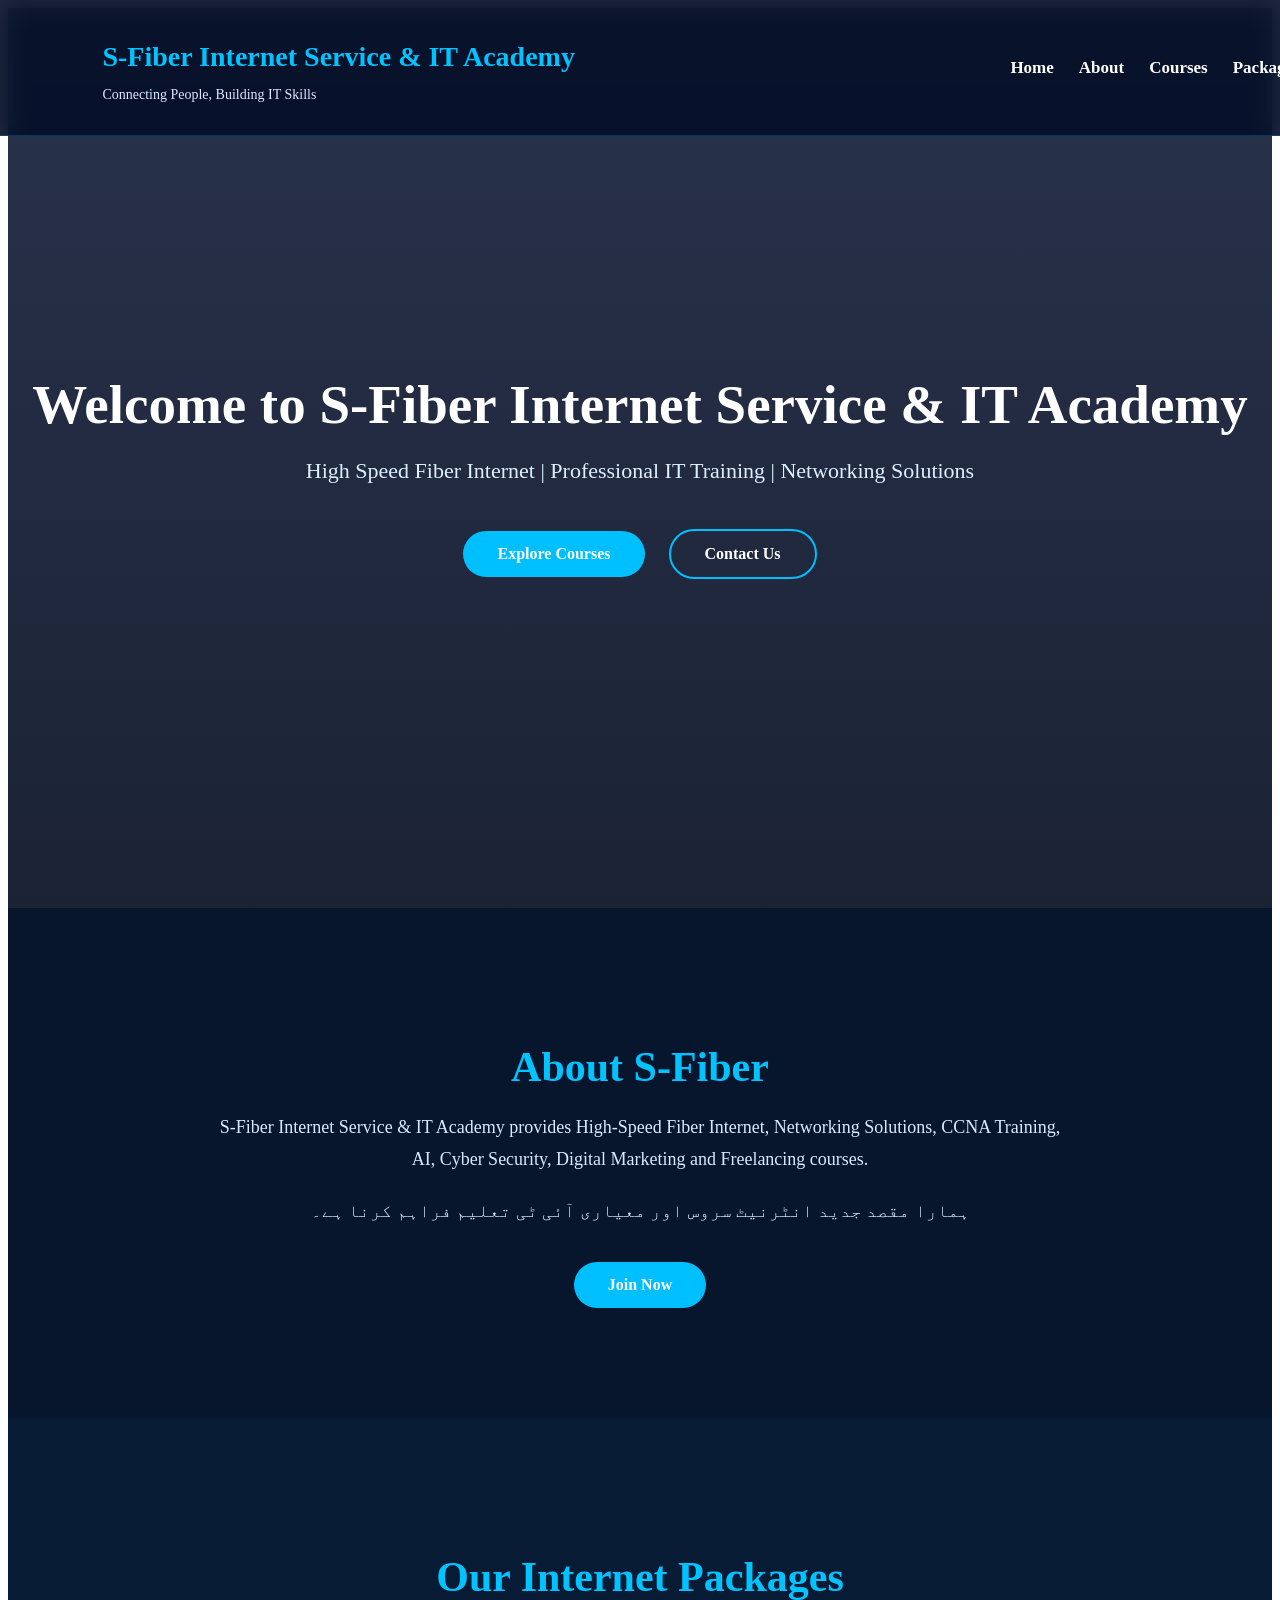
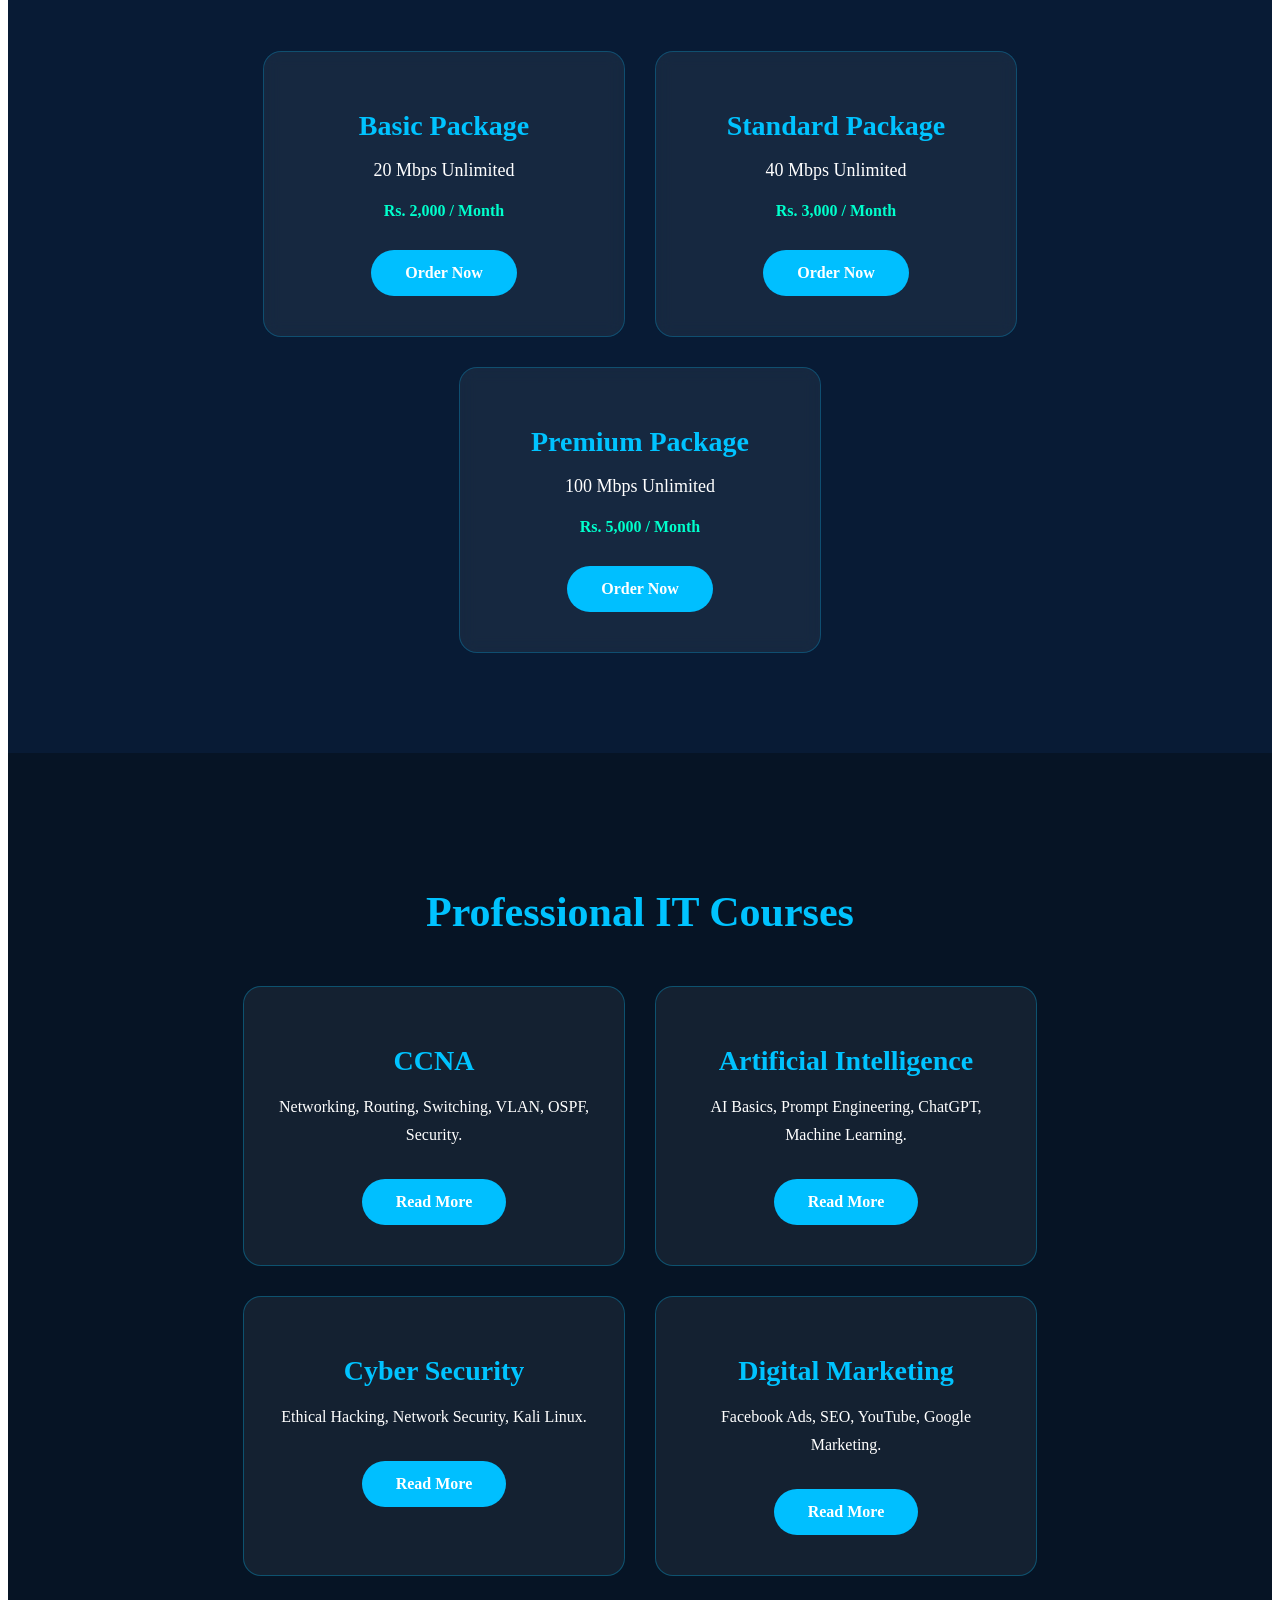
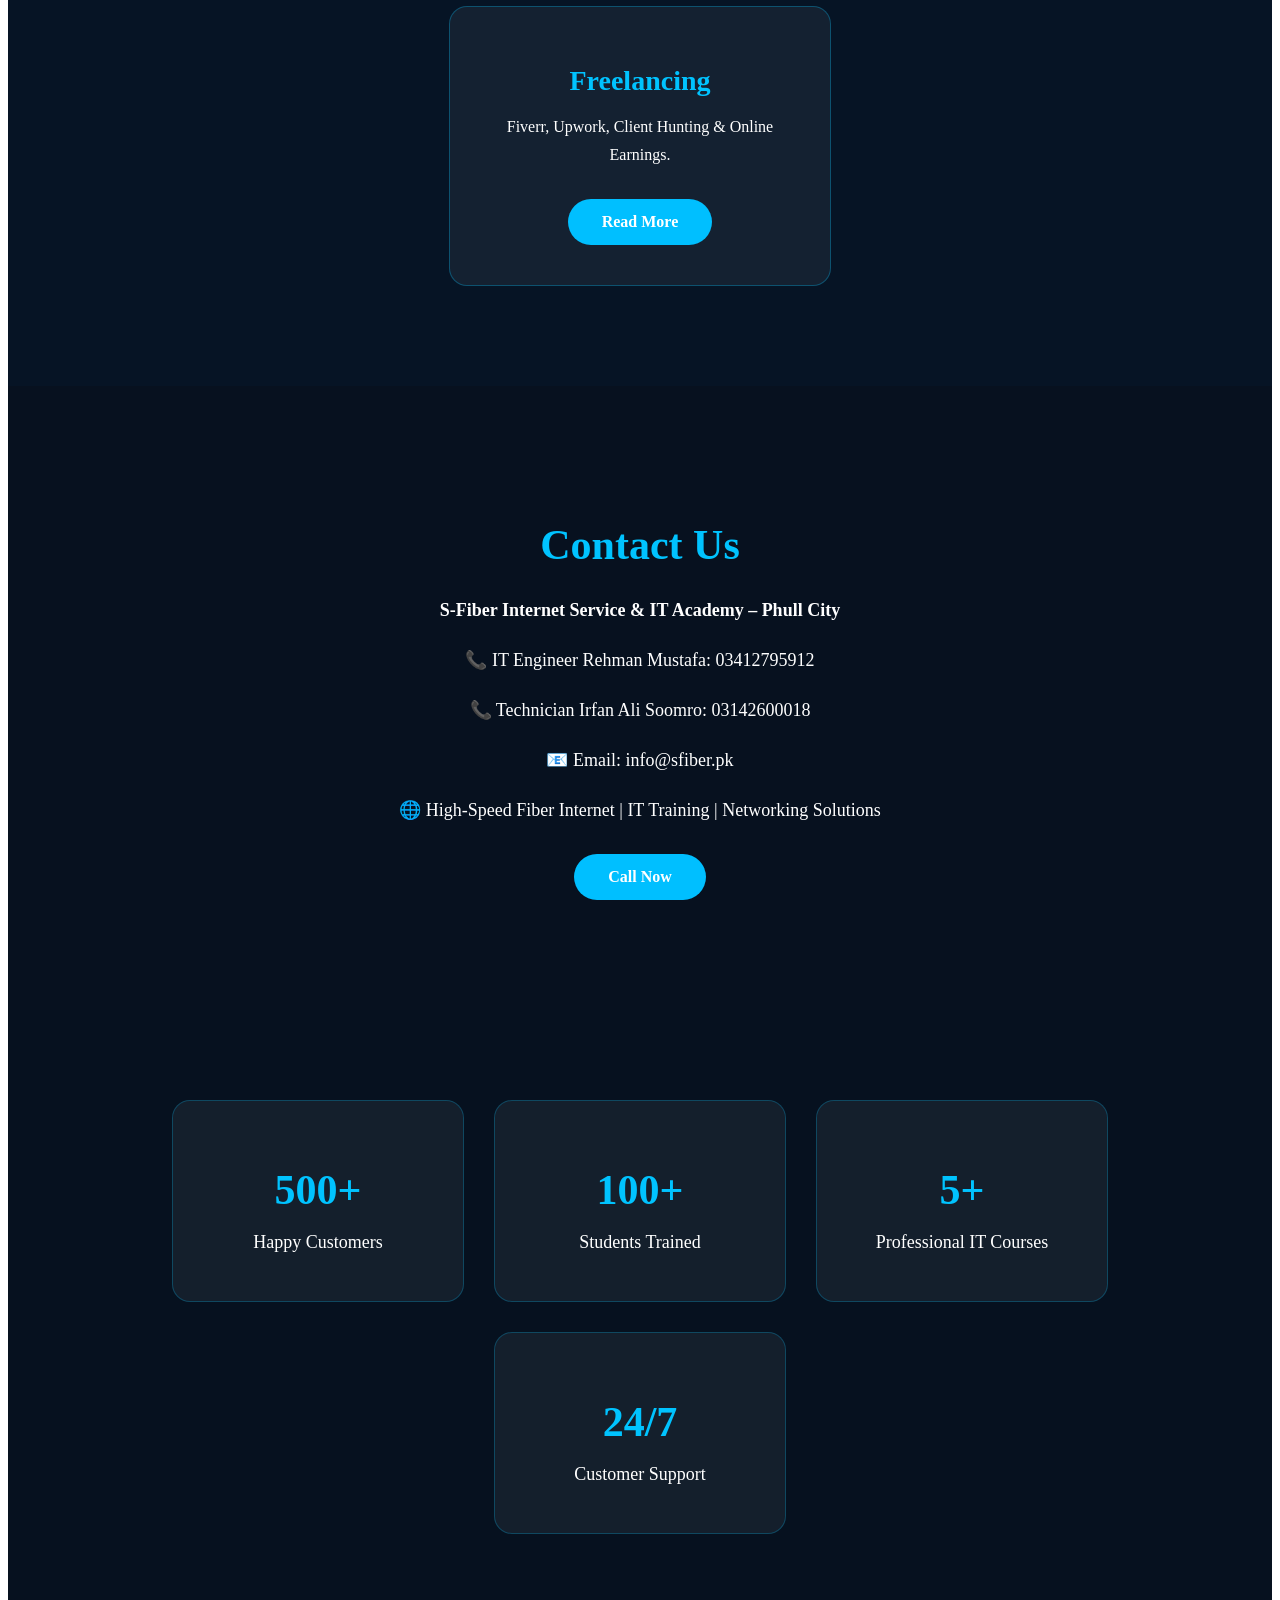
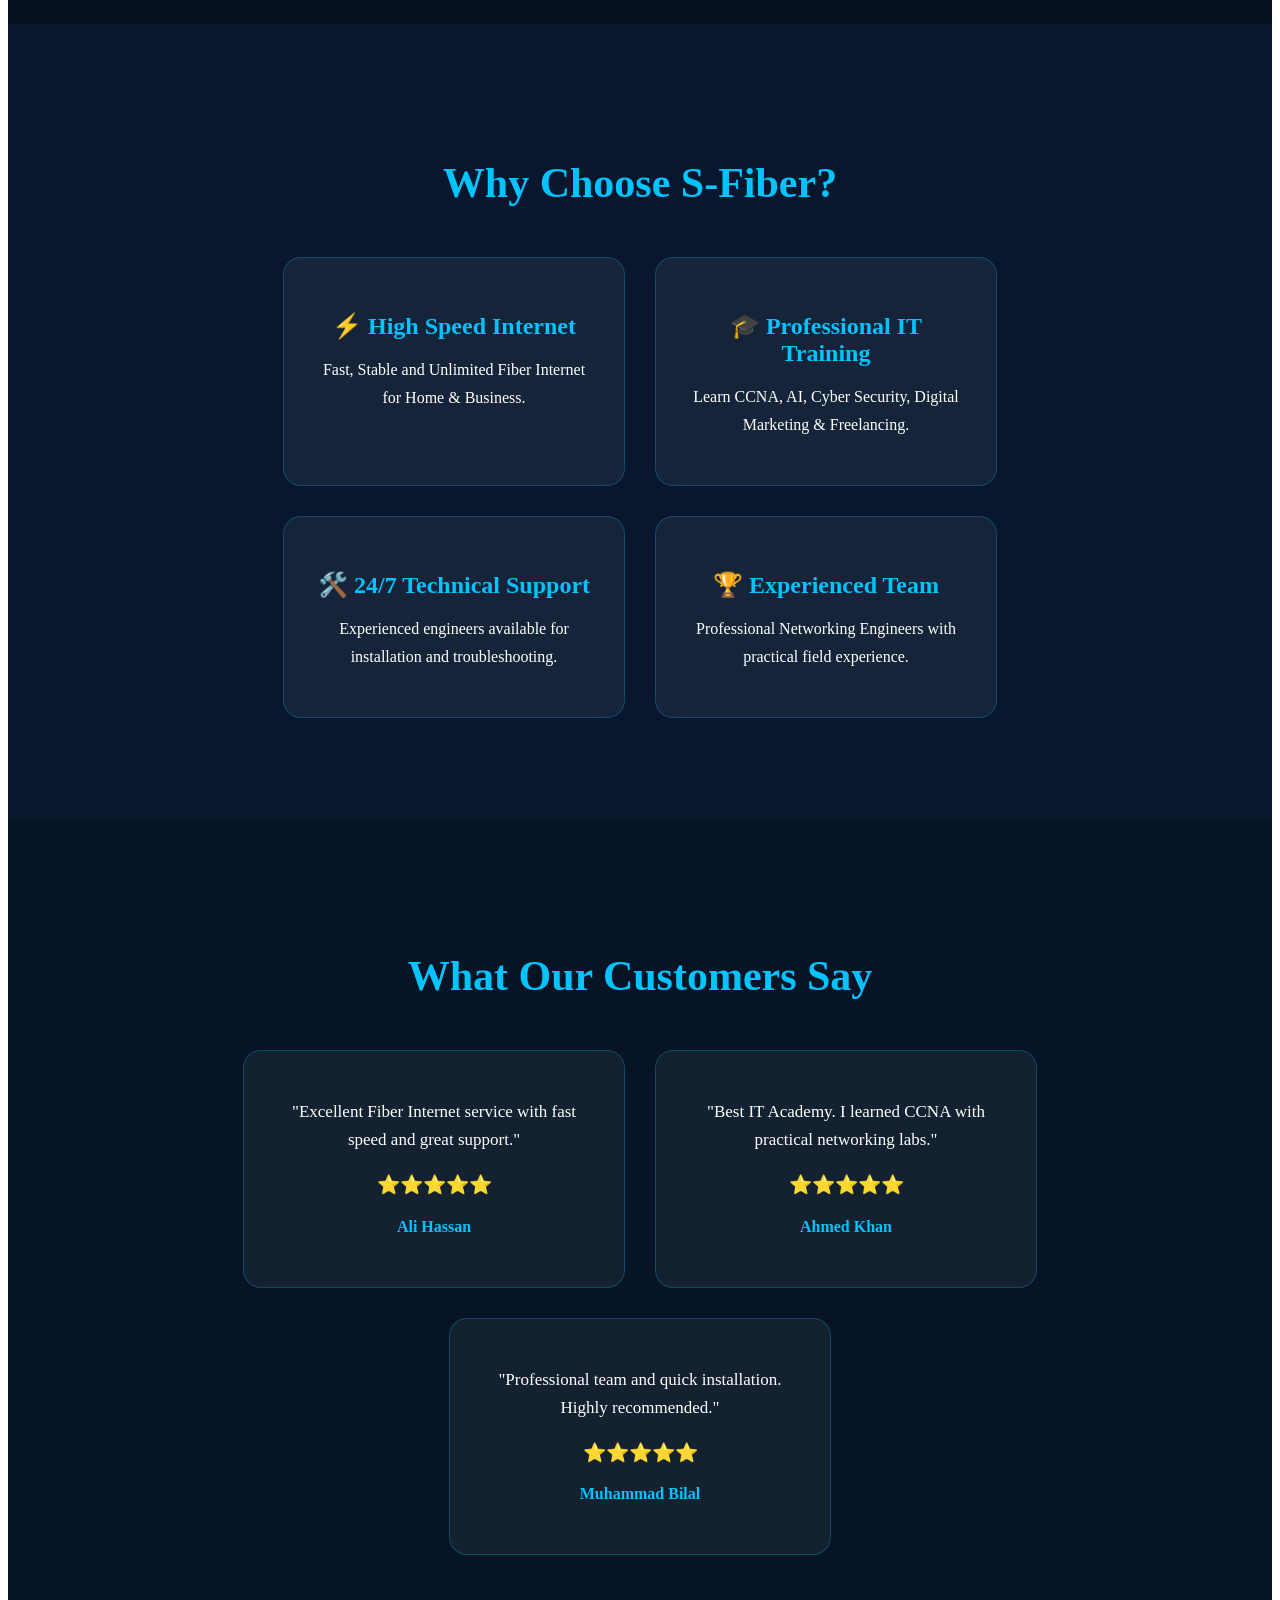
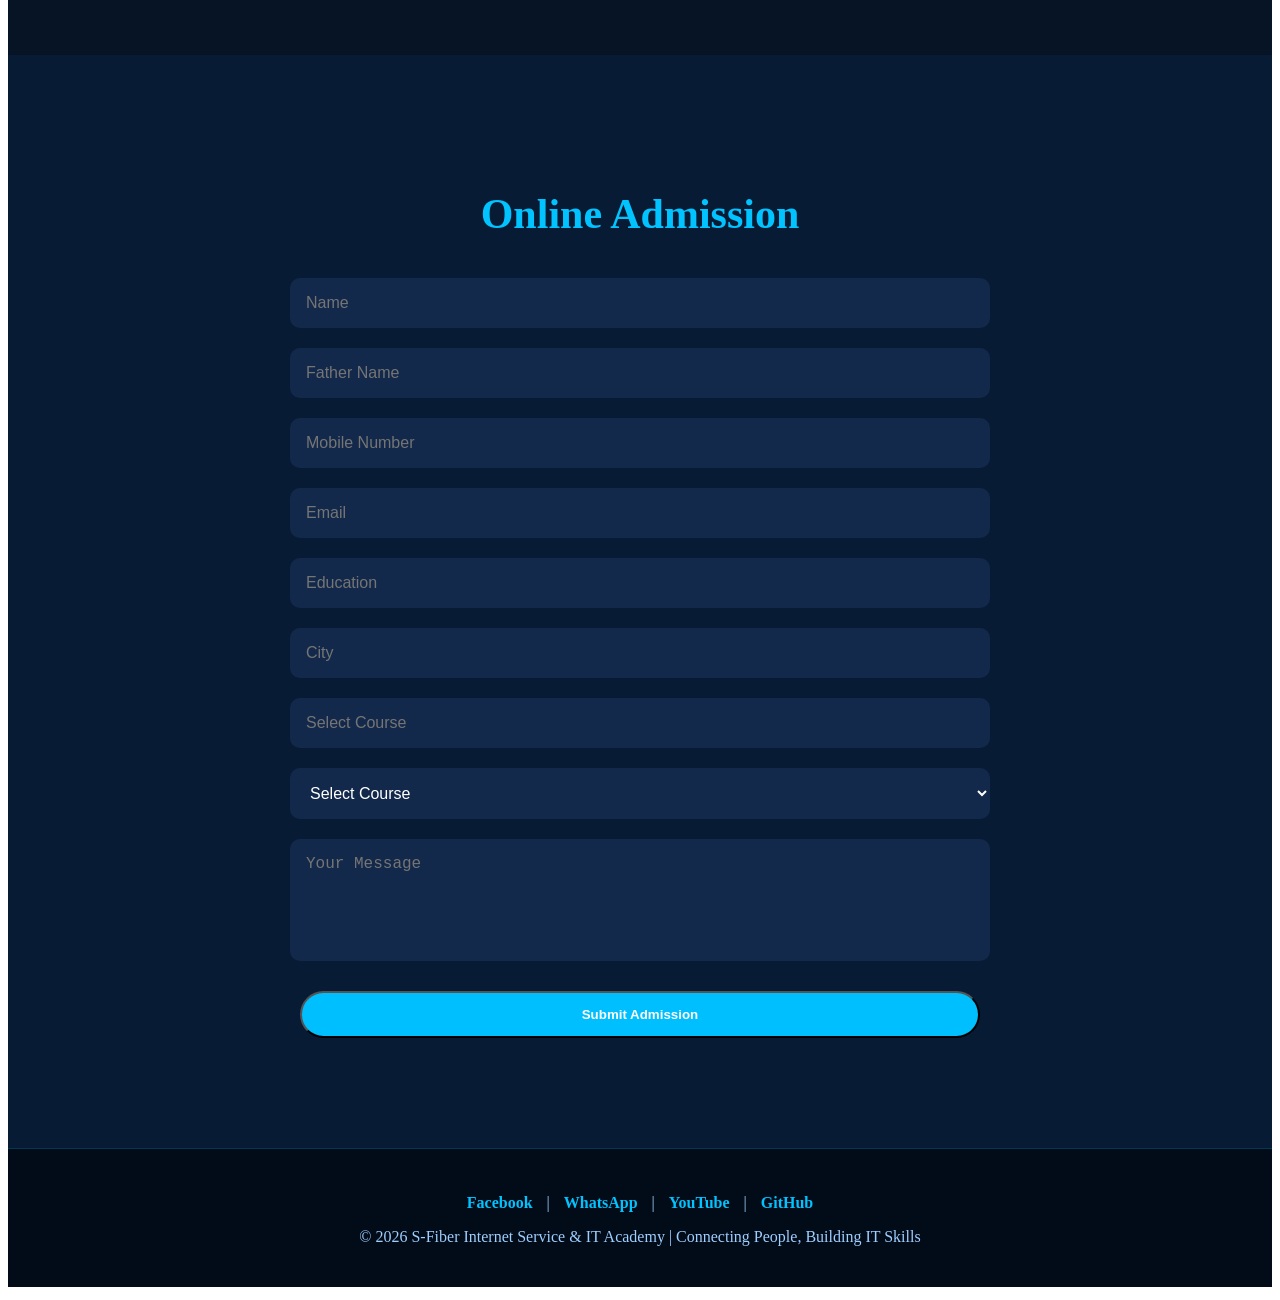
==== commit 675cb419: "Update index.html" ====
--- a/index.html
+++ b/index.html
@@ -241,11 +241,12 @@
 
 <form class="admission-form" action="https://script.google.com/macros/s/AKfycbyZMmpisT3CBCXLBTSGWdwCINWxfVU1O6GvQ-2hghGPsK1zQY0_-yRtZhPn6eQdXHALXA/exec" method="POST">
 
+<input type="text" name="father" placeholder="Name" required>
 <input type="text" name="father" placeholder="Father Name" required>
-
 <input type="text" name="mobile" placeholder="Mobile Number" required>
 
 <input type="email" name="email" placeholder="Email">
+<input type="text" name="education" placeholder="Education">
 
 <input type="text" name="city" placeholder="City">
 
@@ -259,7 +260,7 @@
   <option>Freelancing</option>
 </select>
 
-<input type="text" name="education" placeholder="Education">
+
 </select>
 
 <textarea rows="5" placeholder="Your Message"></textarea>
